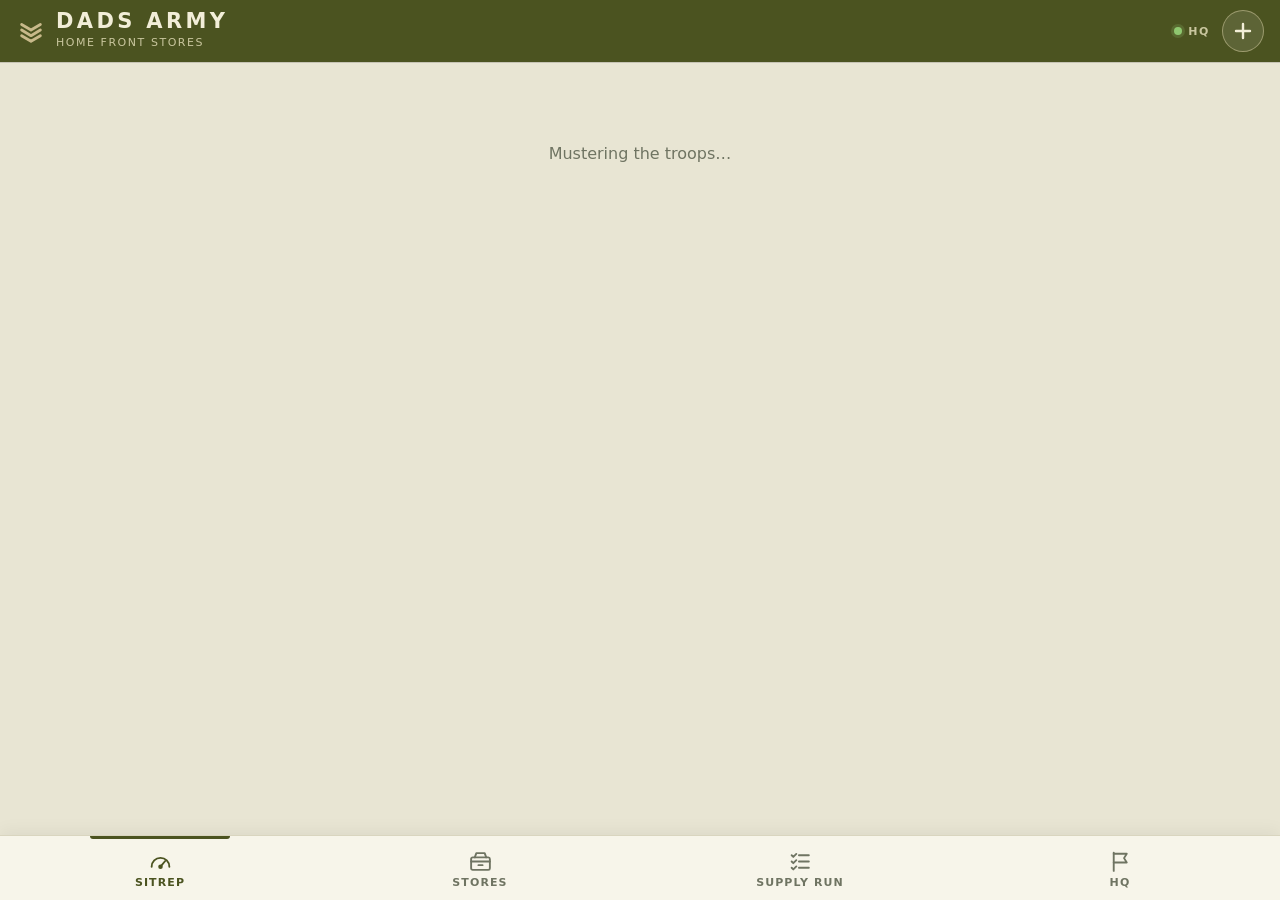
==== dadsarmy/static/index.html @ ad1b0f10 "Dads Army 1.1.0: home front stores tracker Stores tracker for food, water and emergency kit, built f" ====
<!doctype html>
<html lang="en-GB">
<head>
<meta charset="utf-8">
<meta name="viewport" content="width=device-width, initial-scale=1, viewport-fit=cover">
<title>Dads Army</title>
<meta name="description" content="Home front stores tracker">
<meta name="theme-color" content="#4b5320">
<meta name="mobile-web-app-capable" content="yes">
<meta name="apple-mobile-web-app-capable" content="yes">
<meta name="apple-mobile-web-app-status-bar-style" content="black-translucent">
<meta name="apple-mobile-web-app-title" content="Dads Army">
<link rel="manifest" href="manifest.webmanifest">
<link rel="icon" href="icon.svg" type="image/svg+xml">
<link rel="apple-touch-icon" href="apple-touch-icon.png">
<link rel="stylesheet" href="app.css">
<script src="theme.js"></script>
</head>
<body data-view="sitrep">

<header class="topbar">
  <div class="brand">
    <svg class="logo" viewBox="0 0 32 32" aria-hidden="true"><path d="M6 9l10 6 10-6M6 15l10 6 10-6M6 21l10 6 10-6"/></svg>
    <div>
      <div class="brand-name">Dads Army</div>
      <div class="brand-sub">Home front stores</div>
    </div>
  </div>
  <div class="top-actions">
    <div class="conn" id="conn" role="status"><span class="dot"></span><span class="conn-label">HQ</span></div>
    <button class="hdr-add" data-act="new" aria-label="Add an item">
      <svg viewBox="0 0 24 24" aria-hidden="true"><path d="M12 5v14M5 12h14"/></svg>
    </button>
  </div>
</header>

<div class="offline" id="offline" hidden>
  Can't reach HQ. Is the Pi switched on, and is this phone on the home Wi-Fi?
  <button class="link" data-act="retry">Try again</button>
</div>

<main id="view" aria-live="polite"><div class="loading">Mustering the troops…</div></main>

<nav class="tabs" aria-label="Sections">
  <button class="tab" data-tab="sitrep">
    <svg viewBox="0 0 24 24"><path d="M3.5 17a8.5 8.5 0 1 1 17 0"/><path d="M12 17l4.5-5.5"/><circle cx="12" cy="17" r="1.3"/></svg>
    <span>Sitrep</span>
  </button>
  <button class="tab" data-tab="stores">
    <svg viewBox="0 0 24 24"><rect x="3" y="8" width="18" height="12" rx="1.5"/><path d="M3 12h18M10 15.5h4M6.5 8L8 4h8l1.5 4"/></svg>
    <span>Stores</span>
  </button>
  <button class="tab" data-tab="supply">
    <svg viewBox="0 0 24 24"><path d="M10.5 6H20M10.5 12H20M10.5 18H20"/><path d="M3.5 6l1.6 1.6L8 4.7M3.5 12l1.6 1.6L8 10.7M3.5 18l1.6 1.6L8 16.7"/></svg>
    <span>Supply run</span><b class="tab-badge" id="supplyBadge" hidden></b>
  </button>
  <button class="tab" data-tab="hq">
    <svg viewBox="0 0 24 24"><path d="M5.5 21V3.5"/><path d="M5.5 4.5h12.5l-2.6 4.25L18 13H5.5"/></svg>
    <span>HQ</span>
  </button>
</nav>

<div id="sheet-root" hidden>
  <div class="backdrop" data-act="close-sheet"></div>
  <div class="sheet" role="dialog" aria-modal="true" aria-labelledby="sheet-title">
    <div class="grip" aria-hidden="true"></div>
    <div class="sheet-body" id="sheet-body"></div>
  </div>
</div>

<div class="toast" id="toast" role="status" aria-live="polite" hidden></div>
<div id="print-root" aria-hidden="true"></div>

<datalist id="dl-units"></datalist>
<datalist id="dl-locations"></datalist>
<input type="file" id="restoreFile" accept=".json,application/json" hidden>

<script src="app.js"></script>
</body>
</html>
---- dadsarmy/static/app.css ----
/* Dads Army - home front stores. Mobile first. */

:root {
  --bg: #e8e5d3;
  --surface: #f7f5ea;
  --surface-2: #eeebdb;
  --field: #fffef8;
  --ink: #1f2318;
  --ink-2: #4a5040;
  --muted: #6f7462;
  --line: #d9d5bf;
  --line-strong: #c3bea2;

  --olive: #4b5320;
  --olive-strong: #3b4218;
  --olive-tint: #dde1c4;
  --on-olive: #f6f3e2;
  --bar: #4b5320;
  --on-bar: #f2eed8;
  --bar-sub: #c9c69e;
  --khaki: #c8b98a;

  --good: #3f7a3a;   --good-bg: #dcebd5;
  --warn: #b77600;   --warn-bg: #f5e3bd;  --warn-ink: #7f5200;
  --bad:  #b0342c;   --bad-bg:  #f6d8d3;  --bad-ink:  #8f2822;

  --radius: 16px;
  --nav-h: 64px;
  --shadow: 0 1px 2px rgba(40, 40, 20, .06), 0 8px 24px rgba(40, 40, 20, .08);
  --font: system-ui, -apple-system, "Segoe UI", Roboto, "Helvetica Neue", Arial, sans-serif;
  --font-cond: "Avenir Next Condensed", "AvenirNextCondensed-DemiBold", "Roboto Condensed", "sans-serif-condensed",
               "Arial Narrow", system-ui, sans-serif;
  color-scheme: light;
}

@media (prefers-color-scheme: dark) {
  :root:not([data-theme="light"]) {
    --bg: #11130d;
    --surface: #1b1e15;
    --surface-2: #23271b;
    --field: #15180f;
    --ink: #ebe8d5;
    --ink-2: #c3c3ac;
    --muted: #93967f;
    --line: #2d3224;
    --line-strong: #3e4532;
    --olive: #a3b061;
    --olive-strong: #bccb75;
    --olive-tint: #2f3620;
    --on-olive: #12150c;
    --bar: #2a3013;
    --on-bar: #ebe7cf;
    --bar-sub: #a8a685;
    --good: #84c472;   --good-bg: #1d2e18;
    --warn: #e6a93c;   --warn-bg: #362a10;  --warn-ink: #f0c066;
    --bad:  #f07b6e;   --bad-bg:  #3a1a16;  --bad-ink:  #f6a197;
    --shadow: 0 1px 2px rgba(0, 0, 0, .4), 0 8px 24px rgba(0, 0, 0, .35);
    color-scheme: dark;
  }
}
:root[data-theme="dark"] {
  --bg: #11130d;
  --surface: #1b1e15;
  --surface-2: #23271b;
  --field: #15180f;
  --ink: #ebe8d5;
  --ink-2: #c3c3ac;
  --muted: #93967f;
  --line: #2d3224;
  --line-strong: #3e4532;
  --olive: #a3b061;
  --olive-strong: #bccb75;
  --olive-tint: #2f3620;
  --on-olive: #12150c;
  --bar: #2a3013;
  --on-bar: #ebe7cf;
  --bar-sub: #a8a685;
  --good: #84c472;   --good-bg: #1d2e18;
  --warn: #e6a93c;   --warn-bg: #362a10;  --warn-ink: #f0c066;
  --bad:  #f07b6e;   --bad-bg:  #3a1a16;  --bad-ink:  #f6a197;
  --shadow: 0 1px 2px rgba(0, 0, 0, .4), 0 8px 24px rgba(0, 0, 0, .35);
  color-scheme: dark;
}

* { box-sizing: border-box; }
html { -webkit-text-size-adjust: 100%; text-size-adjust: 100%; background: var(--bg); }
body {
  margin: 0;
  min-height: 100vh;
  background: var(--bg);
  color: var(--ink);
  font: 16px/1.45 var(--font);
  padding-bottom: calc(var(--nav-h) + env(safe-area-inset-bottom) + 24px);
  -webkit-tap-highlight-color: transparent;
  overflow-x: hidden;
}
body.sheet-open { overflow: hidden; }
button, input, select, textarea { font: inherit; color: inherit; }
button { cursor: pointer; }
[hidden] { display: none !important; }
svg { fill: none; stroke: currentColor; stroke-width: 1.8; stroke-linecap: round; stroke-linejoin: round; }
:focus-visible { outline: 2px solid var(--olive); outline-offset: 2px; }

/* ---------- Header ---------- */
.topbar {
  position: sticky; top: 0; z-index: 20;
  display: flex; align-items: center; justify-content: space-between; gap: 12px;
  padding: calc(env(safe-area-inset-top) + 10px) 16px 10px;
  background: var(--bar); color: var(--on-bar);
  box-shadow: 0 1px 0 rgba(0, 0, 0, .15);
}
.brand { display: flex; align-items: center; gap: 10px; min-width: 0; }
.logo { width: 30px; height: 30px; stroke: var(--khaki); stroke-width: 3; flex: none; }
.brand-name {
  font: 800 21px/1 var(--font-cond);
  letter-spacing: .16em; text-transform: uppercase;
}
.brand-sub { font-size: 11px; letter-spacing: .14em; text-transform: uppercase; color: var(--bar-sub); margin-top: 3px; }
.conn {
  display: flex; align-items: center; gap: 6px; flex: none;
  font: 700 11px/1 var(--font-cond); letter-spacing: .14em; text-transform: uppercase; color: var(--bar-sub);
}
.conn .dot { width: 8px; height: 8px; border-radius: 50%; background: #8fc76f; box-shadow: 0 0 0 3px rgba(143, 199, 111, .2); }
.conn.down .dot { background: #f07b6e; box-shadow: 0 0 0 3px rgba(240, 123, 110, .25); }

.offline {
  background: var(--bad-bg); color: var(--bad-ink);
  padding: 10px 16px; font-size: 14px; font-weight: 600; text-align: center;
}
.link { background: none; border: 0; padding: 0; color: inherit; text-decoration: underline; font-weight: 700; }

/* ---------- Layout ---------- */
main { max-width: 720px; margin: 0 auto; padding: 16px; }
.loading { padding: 64px 0; text-align: center; color: var(--muted); }

.card {
  background: var(--surface);
  border: 1px solid var(--line);
  border-radius: var(--radius);
  padding: 16px;
  margin-bottom: 14px;
}
.card.flush { padding: 0; overflow: hidden; }
.card-head {
  display: flex; align-items: baseline; justify-content: space-between; gap: 12px;
  margin-bottom: 10px;
}
.card.flush .card-head { padding: 14px 16px 0; }
.eyebrow, .card-head h2, .group-head, .field > span, .field > legend, .sheet h3 {
  font: 700 12.5px/1.2 var(--font-cond);
  letter-spacing: .14em; text-transform: uppercase; color: var(--ink-2);
  margin: 0;
}
.card-head a, .card-head .link { font-size: 14px; color: var(--olive); font-weight: 600; text-decoration: none; }
.muted { color: var(--muted); }
.small { font-size: 13px; }
p { margin: 0 0 10px; }

/* ---------- Sitrep ---------- */
.hero { padding: 18px 16px 16px; }
.hero-num {
  font-size: 64px; line-height: 1; font-weight: 700; letter-spacing: -.02em;
  margin: 8px 0 6px;
}
.hero-num small { font-size: 22px; font-weight: 600; color: var(--muted); letter-spacing: 0; margin-left: 4px; }
.hero-sub { display: flex; align-items: center; gap: 6px; font-size: 14px; color: var(--ink-2); margin-bottom: 16px; flex-wrap: wrap; }
.meters { display: grid; gap: 14px; }

.meter-head { display: flex; justify-content: space-between; align-items: baseline; gap: 8px; margin-bottom: 6px; }
.meter-label { font-weight: 600; font-size: 15px; display: flex; align-items: center; gap: 6px; }
.meter-val { font-size: 14px; color: var(--ink-2); font-variant-numeric: tabular-nums; white-space: nowrap; }
.meter-track { height: 10px; border-radius: 5px; background: var(--olive-tint); overflow: hidden; }
.meter-fill { height: 100%; border-radius: 5px; background: var(--olive); min-width: 0; transition: width .4s ease; }
.meter[data-state="warn"] .meter-track { background: var(--warn-bg); }
.meter[data-state="warn"] .meter-fill { background: var(--warn); }
.meter[data-state="bad"] .meter-track { background: var(--bad-bg); }
.meter[data-state="bad"] .meter-fill { background: var(--bad); }
.meter-note { font-size: 12.5px; color: var(--muted); margin-top: 4px; }

.pill {
  display: inline-flex; align-items: center; gap: 4px;
  font-size: 12px; font-weight: 700; line-height: 1;
  padding: 4px 8px 4px 6px; border-radius: 999px;
  background: var(--good-bg); color: var(--good);
}
.pill svg { width: 13px; height: 13px; stroke-width: 2.6; }
.pill.warn { background: var(--warn-bg); color: var(--warn-ink); }
.pill.bad { background: var(--bad-bg); color: var(--bad-ink); }
.pill.plain { background: var(--surface-2); color: var(--ink-2); }

.tiles { display: grid; grid-template-columns: repeat(3, 1fr); gap: 10px; margin-bottom: 14px; }
.tile {
  display: flex; flex-direction: column; align-items: flex-start; gap: 2px;
  text-align: left; padding: 12px; min-height: 92px;
  background: var(--surface); border: 1px solid var(--line); border-radius: 14px;
}
.tile-top { display: flex; align-items: center; justify-content: space-between; width: 100%; }
.tile-num { font-size: 30px; font-weight: 700; line-height: 1.05; }
.tile-ico { width: 22px; height: 22px; border-radius: 50%; display: grid; place-items: center; background: var(--good-bg); color: var(--good); }
.tile-ico svg { width: 14px; height: 14px; stroke-width: 2.6; }
.tile[data-state="warn"] .tile-ico { background: var(--warn-bg); color: var(--warn-ink); }
.tile[data-state="bad"] .tile-ico { background: var(--bad-bg); color: var(--bad-ink); }
.tile-label { font-size: 13px; color: var(--ink-2); line-height: 1.25; }
.tile:active { transform: scale(.98); }

.list { list-style: none; margin: 0; padding: 0; }
.li {
  display: flex; align-items: center; gap: 12px;
  padding: 11px 16px; border-top: 1px solid var(--line);
  min-height: 56px;
}
.card:not(.flush) .li { padding-left: 0; padding-right: 0; }
.li-main { flex: 1; min-width: 0; display: block; }
button.li-main { background: none; border: 0; padding: 2px 0; margin: 0; text-align: left; color: inherit; font: inherit; }
.li-title { display: block; font-weight: 600; white-space: nowrap; overflow: hidden; text-overflow: ellipsis; }
.check .li-title { white-space: normal; }
.li-sub { font-size: 13px; color: var(--muted); display: flex; gap: 6px; align-items: center; flex-wrap: wrap; }
button.li { width: 100%; background: none; border-left: 0; border-right: 0; border-bottom: 0; text-align: left; color: inherit; }
.li-ico { font-size: 22px; width: 30px; text-align: center; flex: none; }
.chev { width: 18px; height: 18px; color: var(--muted); flex: none; }

.catbar { display: block; height: 6px; border-radius: 3px; background: var(--olive-tint); overflow: hidden; margin-top: 6px; }
.catbar > i { display: block; height: 100%; background: var(--olive); border-radius: 3px; }
.cat-pct { font-size: 13px; color: var(--ink-2); font-variant-numeric: tabular-nums; flex: none; min-width: 3.2em; text-align: right; }

.empty { text-align: center; padding: 28px 12px; }
.empty h2 { font: 800 20px/1.2 var(--font-cond); letter-spacing: .1em; text-transform: uppercase; margin: 8px 0; }
.empty p { color: var(--ink-2); max-width: 34ch; margin: 0 auto 16px; }
.empty .btn + .btn { margin-top: 10px; }
.crate { font-size: 48px; }

.tagline { text-align: center; font: 700 12px var(--font-cond); letter-spacing: .2em; text-transform: uppercase; color: var(--muted); margin: 20px 0 4px; }

/* ---------- Stores ---------- */
.search {
  position: relative; margin-bottom: 10px;
}
.search svg { position: absolute; left: 12px; top: 50%; width: 20px; height: 20px; transform: translateY(-50%); color: var(--muted); }
.search input[type="search"] { padding-left: 42px; }
.chips { display: flex; gap: 8px; flex-wrap: wrap; }
.scroll-x {
  flex-wrap: nowrap; overflow-x: auto; scrollbar-width: none;
  margin: 0 -16px 10px; padding: 0 16px 2px;
  -webkit-overflow-scrolling: touch;
}
.scroll-x::-webkit-scrollbar { display: none; }
.chip {
  flex: none; display: inline-flex; align-items: center; gap: 6px;
  min-height: 38px; padding: 0 14px; border-radius: 999px;
  border: 1px solid var(--line-strong); background: var(--surface); color: var(--ink);
  font-size: 14px; font-weight: 600; white-space: nowrap;
}
.chip[aria-pressed="true"] { background: var(--olive); border-color: var(--olive); color: var(--on-olive); }
.chip .n { font-weight: 500; opacity: .75; font-variant-numeric: tabular-nums; }
.filters { display: grid; grid-template-columns: 1fr 1fr; gap: 8px; margin-bottom: 12px; }
.filters select { min-height: 42px; padding: 8px 10px; font-size: 15px; }
.result-count { font-size: 13px; color: var(--muted); margin: 0 2px 8px; }

.group-head { display: flex; align-items: center; gap: 8px; padding: 14px 16px 6px; }
.group-head .n { color: var(--muted); font-weight: 600; }

.row { display: flex; align-items: center; gap: 6px; padding: 8px 10px 8px 14px; border-top: 1px solid var(--line); }
.group-head + .row { border-top: 0; }
.row-main {
  flex: 1; min-width: 0; display: flex; align-items: center; gap: 10px;
  background: none; border: 0; padding: 4px 0; text-align: left; color: inherit;
}
.row-ico { font-size: 22px; width: 28px; text-align: center; flex: none; }
.row-text { min-width: 0; flex: 1; }
.row-name { display: block; font-weight: 600; white-space: nowrap; overflow: hidden; text-overflow: ellipsis; }
.row-sub { display: flex; align-items: center; gap: 6px; flex-wrap: wrap; font-size: 13px; color: var(--muted); margin-top: 1px; }
.row-sub b { color: var(--ink); font-weight: 700; font-size: 14px; }
.row.is-out .row-name { color: var(--ink-2); }
.row-ctl { display: flex; gap: 6px; flex: none; }
.qbtn {
  width: 44px; height: 44px; border-radius: 50%;
  display: grid; place-items: center;
  border: 1px solid var(--line-strong); background: var(--surface-2); color: var(--ink);
}
.qbtn svg { width: 20px; height: 20px; stroke-width: 2.2; }
.qbtn:active { background: var(--olive-tint); }
.qbtn:disabled { opacity: .35; }
.qbtn.add { background: var(--olive); border-color: var(--olive); color: var(--on-olive); }

.badge {
  display: inline-flex; align-items: center; gap: 3px;
  font-size: 11.5px; font-weight: 700; line-height: 1;
  padding: 3px 7px; border-radius: 999px; white-space: nowrap;
}
.badge.bad { background: var(--bad-bg); color: var(--bad-ink); }
.badge.warn { background: var(--warn-bg); color: var(--warn-ink); }
.badge.ok { background: var(--good-bg); color: var(--good); }
.badge.plain { background: var(--surface-2); color: var(--ink-2); }

/* ---------- Buttons & forms ---------- */
.btn {
  display: inline-flex; align-items: center; justify-content: center; gap: 8px;
  min-height: 46px; padding: 0 18px; border-radius: 12px;
  border: 1px solid var(--line-strong); background: var(--surface-2); color: var(--ink);
  font-weight: 650; font-size: 15px; text-decoration: none; text-align: center;
}
.btn svg { width: 19px; height: 19px; }
.btn.primary { background: var(--olive); color: var(--on-olive); border-color: var(--olive); }
.btn.primary:active { background: var(--olive-strong); }
.btn.danger { color: var(--bad); border-color: transparent; background: transparent; }
.btn.block { width: 100%; }
.btn.small { min-height: 38px; padding: 0 12px; font-size: 14px; border-radius: 10px; }
.btn:disabled { opacity: .5; }
.btn-row { display: grid; grid-auto-flow: column; grid-auto-columns: 1fr; gap: 8px; }
.btn-stack { display: grid; gap: 10px; }

.field { display: block; margin: 0 0 14px; border: 0; padding: 0; min-width: 0; }
.field > span, .field > legend { display: block; margin-bottom: 6px; padding: 0; }
.field .hint { font-size: 12.5px; color: var(--muted); margin-top: 5px; }
input[type="text"], input[type="search"], input[type="number"], input[type="date"], select, textarea {
  display: block; width: 100%;
  min-height: 46px; padding: 10px 12px;
  border: 1px solid var(--line-strong); border-radius: 12px;
  background: var(--field); color: var(--ink);
  font-size: 16px; /* stops iOS zooming in */
  -webkit-appearance: none; appearance: none;
}
select {
  background-image: url("data:image/svg+xml,%3Csvg xmlns='http://www.w3.org/2000/svg' viewBox='0 0 24 24' fill='none' stroke='%23888' stroke-width='2' stroke-linecap='round'%3E%3Cpath d='M6 9l6 6 6-6'/%3E%3C/svg%3E");
  background-repeat: no-repeat; background-position: right 10px center; background-size: 18px;
  padding-right: 34px;
}
input[type="date"] { min-width: 0; }
input[type="date"]::-webkit-date-and-time-value { text-align: left; }
textarea { resize: vertical; min-height: 70px; }
input:focus, select:focus, textarea:focus { outline: 2px solid var(--olive); outline-offset: 0; border-color: var(--olive); }
.grid2 { display: grid; grid-template-columns: 1fr 1fr; gap: 10px; }

.stepper { display: flex; align-items: stretch; gap: 0; }
.stepper input { text-align: center; border-radius: 0; border-left: 0; border-right: 0; font-weight: 700; font-size: 18px; min-width: 0; }
.stepper button {
  flex: none; width: 52px; display: grid; place-items: center;
  border: 1px solid var(--line-strong); background: var(--surface-2); color: var(--ink);
}
.stepper button:first-child { border-radius: 12px 0 0 12px; }
.stepper button:last-child { border-radius: 0 12px 12px 0; }
.stepper svg { width: 20px; height: 20px; stroke-width: 2.4; }

.cat-grid { display: grid; grid-template-columns: repeat(3, 1fr); gap: 6px; }
.cat-opt { position: relative; }
.cat-opt input { position: absolute; opacity: 0; inset: 0; margin: 0; }
.cat-opt span {
  display: flex; flex-direction: column; align-items: center; justify-content: center; gap: 2px;
  min-height: 58px; padding: 6px 4px; border-radius: 12px; text-align: center;
  border: 1px solid var(--line-strong); background: var(--field);
  font-size: 12px; font-weight: 600; line-height: 1.15; color: var(--ink-2);
}
.cat-opt span i { font-style: normal; font-size: 20px; }
.cat-opt input:checked + span { border-color: var(--olive); background: var(--olive-tint); color: var(--ink); box-shadow: inset 0 0 0 1px var(--olive); }
.cat-opt input:focus-visible + span { outline: 2px solid var(--olive); outline-offset: 2px; }

.only-food, .only-water { display: none; }
form[data-cat="food"] .only-food, form[data-cat="water"] .only-water { display: block; }

details.calc { margin-top: 6px; }
details.calc summary { font-size: 13px; color: var(--olive); font-weight: 600; cursor: pointer; }
details.calc .grid2 { margin-top: 8px; }

.quick { display: flex; gap: 6px; flex-wrap: wrap; margin-top: 8px; }
.quick .chip { min-height: 34px; padding: 0 11px; font-size: 13px; }

/* ---------- Bottom tabs ---------- */
.tabs {
  position: fixed; left: 0; right: 0; bottom: 0; z-index: 30;
  display: grid; grid-template-columns: repeat(4, 1fr);
  padding-bottom: env(safe-area-inset-bottom);
  background: var(--surface); border-top: 1px solid var(--line);
  box-shadow: 0 -4px 16px rgba(0, 0, 0, .05);
}
.tab {
  position: relative;
  display: flex; flex-direction: column; align-items: center; justify-content: center; gap: 3px;
  height: var(--nav-h); border: 0; background: none; color: var(--muted);
  font: 700 11px/1 var(--font-cond); letter-spacing: .1em; text-transform: uppercase;
}
.tab svg { width: 25px; height: 25px; }
.tab[aria-current="page"] { color: var(--olive); }
.tab[aria-current="page"]::before {
  content: ""; position: absolute; top: 0; left: 28%; right: 28%; height: 3px; border-radius: 0 0 3px 3px; background: var(--olive);
}
.tab-badge {
  position: absolute; top: 7px; left: calc(50% + 7px);
  min-width: 18px; height: 18px; padding: 0 5px; border-radius: 9px;
  background: var(--bad); color: #fff; font: 700 11px/18px var(--font); letter-spacing: 0; text-align: center;
}

.top-actions { display: flex; align-items: center; gap: 12px; flex: none; }
.hdr-add {
  width: 42px; height: 42px; border-radius: 50%;
  display: grid; place-items: center;
  border: 1.5px solid rgba(232, 222, 180, .45); background: rgba(255, 255, 255, .1); color: var(--on-bar);
}
.hdr-add svg { width: 24px; height: 24px; stroke-width: 2.4; }
.hdr-add:active { background: rgba(255, 255, 255, .22); }

/* ---------- Sheets ---------- */
#sheet-root { position: fixed; inset: 0; z-index: 50; }
.backdrop { position: absolute; inset: 0; background: rgba(10, 12, 5, .5); animation: fade .2s ease; }
.sheet {
  position: absolute; left: 0; right: 0; bottom: 0;
  max-width: 640px; margin: 0 auto;
  max-height: 92vh; max-height: 92dvh;
  overflow-y: auto; overscroll-behavior: contain;
  background: var(--surface); border-radius: 22px 22px 0 0;
  padding: 0 16px calc(env(safe-area-inset-bottom) + 18px);
  box-shadow: var(--shadow);
}
#sheet-root.anim .sheet { animation: rise .26s cubic-bezier(.2, .8, .2, 1); }
.grip { position: sticky; top: 0; height: 22px; margin: 0 -16px; background: var(--surface); z-index: 2; }
.grip::after { content: ""; position: absolute; left: 50%; top: 8px; width: 40px; height: 5px; margin-left: -20px; border-radius: 3px; background: var(--line-strong); }
@keyframes rise { from { transform: translateY(100%); } to { transform: none; } }
@keyframes fade { from { opacity: 0; } to { opacity: 1; } }

.sheet-head { display: flex; align-items: flex-start; gap: 12px; margin-bottom: 14px; }
.sheet-head .li-ico { font-size: 32px; width: 40px; }
.sheet-head h2 { margin: 0; font-size: 21px; line-height: 1.2; overflow-wrap: anywhere; }
.sheet-head p { margin: 2px 0 0; font-size: 14px; color: var(--muted); }
.sheet-head > div { flex: 1; min-width: 0; }
.icon-btn {
  flex: none; width: 40px; height: 40px; border-radius: 50%;
  display: grid; place-items: center;
  border: 0; background: var(--surface-2); color: var(--ink-2);
}
.icon-btn svg { width: 20px; height: 20px; }
.sheet h3 { margin: 18px 0 8px; display: flex; justify-content: space-between; align-items: baseline; }
.sheet h3 small { font: 500 12px var(--font); letter-spacing: 0; text-transform: none; color: var(--muted); }
.sheet-actions {
  position: sticky; bottom: calc(-18px - env(safe-area-inset-bottom));
  margin: 16px -16px calc(-18px - env(safe-area-inset-bottom));
  padding: 12px 16px calc(env(safe-area-inset-bottom) + 14px);
  background: linear-gradient(to bottom, transparent, var(--surface) 14px);
  display: grid; gap: 8px;
}

.stats { display: grid; grid-template-columns: repeat(auto-fit, minmax(90px, 1fr)); gap: 8px; margin-bottom: 14px; }
.stat { background: var(--surface-2); border-radius: 12px; padding: 10px 12px; }
.stat-val { display: block; font-size: 22px; font-weight: 700; line-height: 1.1; }
.stat-lbl { display: block; font-size: 12.5px; color: var(--muted); margin-top: 2px; }

.batch {
  display: flex; align-items: center; gap: 10px;
  padding: 10px 0; border-top: 1px solid var(--line);
}
.batch-main { flex: 1; min-width: 0; background: none; border: 0; padding: 4px 0; text-align: left; color: inherit; }
.batch-exp { display: flex; align-items: center; gap: 6px; flex-wrap: wrap; font-weight: 600; }
.batch-meta { display: block; font-size: 13px; color: var(--muted); margin-top: 2px; }
.mini-step { display: flex; align-items: center; gap: 4px; flex: none; }
.mini-step .qbtn { width: 40px; height: 40px; }
.mini-step output { min-width: 2.6em; text-align: center; font-weight: 700; font-size: 17px; font-variant-numeric: tabular-nums; }
.notes { white-space: pre-wrap; background: var(--surface-2); border-radius: 12px; padding: 12px; font-size: 15px; }

/* ---------- Supply run ---------- */
.need { font-size: 13px; color: var(--muted); }
.need b { color: var(--ink); }
.add-row { display: flex; gap: 8px; margin-bottom: 4px; }
.add-row input { flex: 1; min-width: 0; }
.check {
  display: flex; align-items: center; gap: 12px; flex: 1; min-width: 0;
  background: none; border: 0; padding: 4px 0; text-align: left; color: inherit;
}
.box {
  flex: none; width: 26px; height: 26px; border-radius: 8px;
  border: 2px solid var(--line-strong); display: grid; place-items: center; background: var(--field);
}
.box svg { width: 16px; height: 16px; stroke-width: 3; opacity: 0; }
.check[aria-checked="true"] .box { background: var(--olive); border-color: var(--olive); color: var(--on-olive); }
.check[aria-checked="true"] .box svg { opacity: 1; }
.check[aria-checked="true"] .li-title { text-decoration: line-through; color: var(--muted); }

/* ---------- HQ ---------- */
.set-row { display: flex; align-items: center; justify-content: space-between; gap: 12px; padding: 10px 0; border-top: 1px solid var(--line); }
.set-row:first-of-type { border-top: 0; }
.set-row label { font-weight: 600; }
.set-row .hint { display: block; font-size: 12.5px; color: var(--muted); font-weight: 400; }
.set-row .stepper { width: 168px; flex: none; }
.set-row .stepper input { min-height: 42px; padding: 6px 2px; font-size: 17px; }
.set-row .stepper button { width: 44px; }
.needs { background: var(--surface-2); border-radius: 12px; padding: 12px; font-size: 14px; color: var(--ink-2); margin-top: 6px; }
.needs b { color: var(--ink); }
.seg { display: grid; grid-auto-flow: column; grid-auto-columns: 1fr; background: var(--surface-2); border-radius: 12px; padding: 4px; gap: 4px; }
.seg button { min-height: 38px; border: 0; border-radius: 9px; background: none; font-weight: 600; font-size: 14px; color: var(--ink-2); }
.seg button[aria-pressed="true"] { background: var(--surface); color: var(--ink); box-shadow: 0 1px 3px rgba(0, 0, 0, .12); }
.log-item { display: flex; gap: 10px; padding: 9px 0; border-top: 1px solid var(--line); font-size: 14px; }
.log-item:first-child { border-top: 0; }
.log-dot { flex: none; width: 8px; height: 8px; border-radius: 50%; background: var(--olive); margin-top: 7px; }
.log-dot.used, .log-dot.removed { background: var(--warn); }
.log-text { flex: 1; min-width: 0; }
.log-when { color: var(--muted); font-size: 12.5px; white-space: nowrap; }

/* ---------- Toast ---------- */
.toast {
  position: fixed; z-index: 60; left: 12px; right: 12px;
  bottom: calc(var(--nav-h) + env(safe-area-inset-bottom) + 12px);
  max-width: 520px; margin: 0 auto;
  display: flex; align-items: center; gap: 12px;
  padding: 12px 14px 12px 16px; border-radius: 14px;
  background: var(--ink); color: var(--bg);
  box-shadow: 0 8px 28px rgba(0, 0, 0, .3);
  font-size: 15px; font-weight: 500;
  animation: rise-sm .2s ease;
}
.toast span { flex: 1; }
.toast.error { background: var(--bad); color: #fff; }
.toast button {
  flex: none; border: 0; background: none; padding: 6px 8px; margin: -6px -4px -6px 0;
  color: var(--khaki); font-weight: 800; letter-spacing: .06em; text-transform: uppercase; font-size: 14px;
}
body.sheet-open .toast { bottom: calc(env(safe-area-inset-bottom) + 12px); }
@keyframes rise-sm { from { transform: translateY(12px); opacity: 0; } to { transform: none; opacity: 1; } }

#print-root { display: none; }

@media (min-width: 560px) {
  .tiles { gap: 12px; }
  .hero-num { font-size: 72px; }
  .sheet { bottom: 24px; border-radius: 22px; max-height: calc(100vh - 48px); }
  .sheet-actions { position: static; margin: 16px 0 0; padding: 0; background: none; }
}

@media (max-width: 360px) {
  .brand-sub { display: none; }
  .tile { padding: 10px; }
  .tile-num { font-size: 26px; }
  .hero-num { font-size: 56px; }
}

@media (prefers-reduced-motion: reduce) {
  *, *::before, *::after { animation: none !important; transition: none !important; }
}

/* ---------- Printed hard copy ---------- */
@media print {
  @page { margin: 12mm; }
  html, body { background: #fff !important; color: #000 !important; padding: 0 !important; }
  body > *:not(#print-root) { display: none !important; }
  #print-root { display: block !important; font: 10.5pt/1.35 var(--font); color: #000; }
  #print-root h1 { font: 800 18pt var(--font-cond); letter-spacing: .12em; text-transform: uppercase; margin: 0 0 2mm; }
  #print-root .p-meta { margin: 0 0 5mm; color: #333; }
  #print-root h2 { font: 700 12pt var(--font-cond); letter-spacing: .1em; text-transform: uppercase; margin: 6mm 0 2mm; border-bottom: 1.5pt solid #000; padding-bottom: 1mm; }
  #print-root table { width: 100%; border-collapse: collapse; page-break-inside: auto; }
  #print-root tr { page-break-inside: avoid; }
  #print-root th { text-align: left; font-size: 8.5pt; text-transform: uppercase; letter-spacing: .06em; color: #333; border-bottom: .75pt solid #000; padding: 1.2mm 2mm 1.2mm 0; }
  #print-root td { border-bottom: .5pt solid #bbb; padding: 1.4mm 2mm 1.4mm 0; vertical-align: top; }
  #print-root td.num, #print-root th.num { text-align: right; white-space: nowrap; }
  #print-root td.tick { width: 14mm; }
  #print-root .p-exp { font-weight: 700; }
}
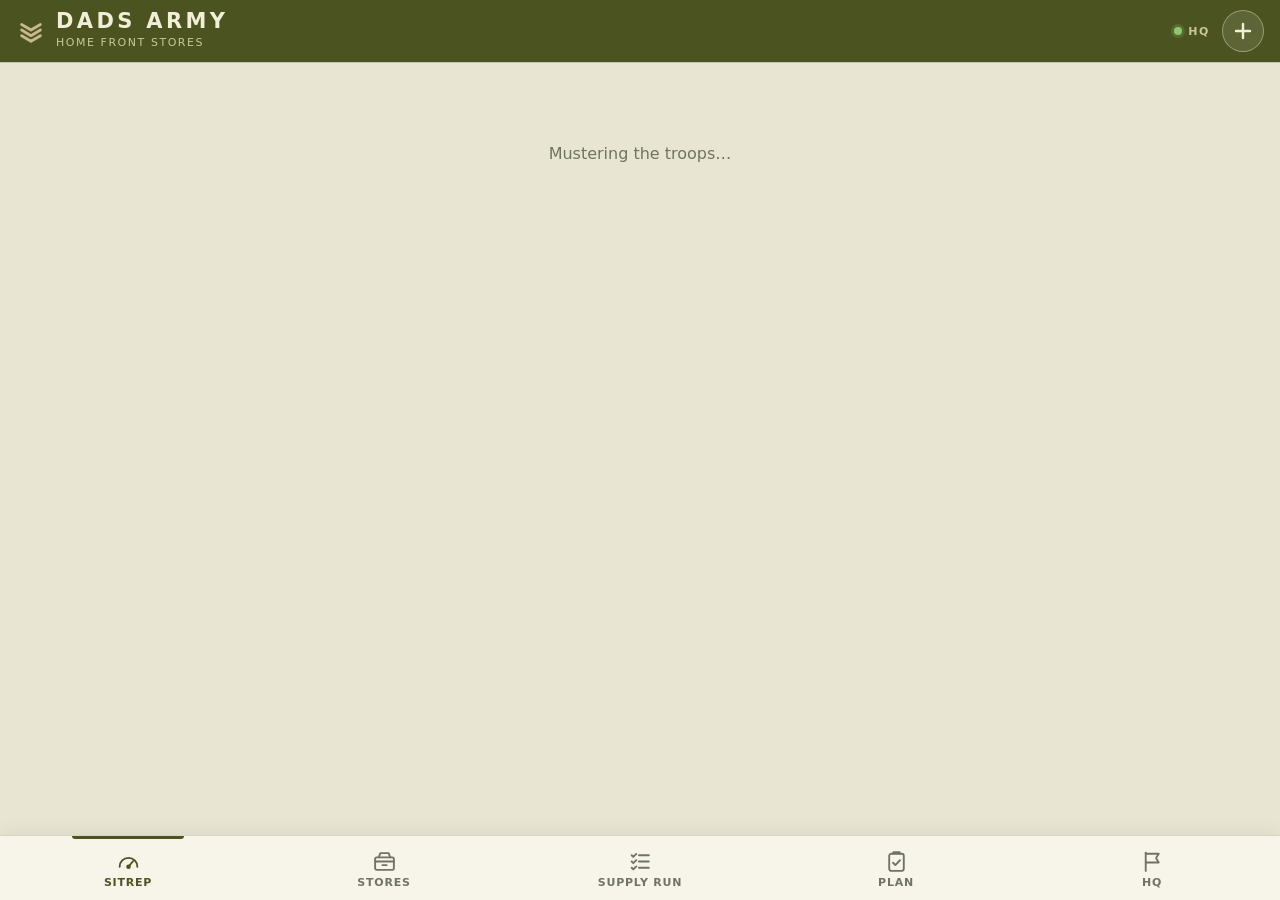
==== commit f38483b6: "Add routine checks, an emergency plan, daily use and prices (v1.5.0) Ideas taken from other prepared" ====
--- a/dadsarmy/static/index.html
+++ b/dadsarmy/static/index.html
@@ -54,6 +54,10 @@
     <svg viewBox="0 0 24 24"><path d="M10.5 6H20M10.5 12H20M10.5 18H20"/><path d="M3.5 6l1.6 1.6L8 4.7M3.5 12l1.6 1.6L8 10.7M3.5 18l1.6 1.6L8 16.7"/></svg>
     <span>Supply run</span><b class="tab-badge" id="supplyBadge" hidden></b>
   </button>
+  <button class="tab" data-tab="plan">
+    <svg viewBox="0 0 24 24"><rect x="5" y="4.5" width="14" height="16.5" rx="2"/><path d="M9 4.5V3h6v1.5"/><path d="M8.7 13.2l2.2 2.2 4.4-4.6"/></svg>
+    <span>Plan</span><b class="tab-badge" id="planBadge" hidden></b>
+  </button>
   <button class="tab" data-tab="hq">
     <svg viewBox="0 0 24 24"><path d="M5.5 21V3.5"/><path d="M5.5 4.5h12.5l-2.6 4.25L18 13H5.5"/></svg>
     <span>HQ</span>
--- a/dadsarmy/static/app.css
+++ b/dadsarmy/static/app.css
@@ -213,7 +213,10 @@
 .li-main { flex: 1; min-width: 0; display: block; }
 button.li-main { background: none; border: 0; padding: 2px 0; margin: 0; text-align: left; color: inherit; font: inherit; }
 .li-title { display: block; font-weight: 600; white-space: nowrap; overflow: hidden; text-overflow: ellipsis; }
-.check .li-title { white-space: normal; }
+.check .li-title, .li-title.wrap { white-space: normal; }
+.li > .btn { flex: none; }
+.li.more { justify-content: center; gap: 4px; min-height: 48px; color: var(--olive); font-size: 14px; font-weight: 650; }
+.li.more .chev { color: var(--olive); }
 .li-sub { font-size: 13px; color: var(--muted); display: flex; gap: 6px; align-items: center; flex-wrap: wrap; }
 button.li { width: 100%; background: none; border-left: 0; border-right: 0; border-bottom: 0; text-align: left; color: inherit; }
 .li-ico { font-size: 22px; width: 30px; text-align: center; flex: none; }
@@ -255,6 +258,13 @@
 .filters { display: grid; grid-template-columns: 1fr 1fr; gap: 8px; margin-bottom: 12px; }
 .filters select { min-height: 42px; padding: 8px 10px; font-size: 15px; }
 .result-count { font-size: 13px; color: var(--muted); margin: 0 2px 8px; }
+.list-bar { display: flex; align-items: center; justify-content: space-between; gap: 12px; margin: -4px 2px 4px; }
+.list-bar .result-count { margin: 0; }
+.list-bar .link {
+  display: inline-flex; align-items: center; gap: 5px; min-height: 40px; padding: 0 2px;
+  font-size: 14px; font-weight: 600; color: var(--olive); text-decoration: none;
+}
+.list-bar .link svg { width: 16px; height: 16px; stroke-width: 2.2; }
 
 .group-head { display: flex; align-items: center; gap: 8px; padding: 14px 16px 6px; }
 .group-head .n { color: var(--muted); font-weight: 600; }
@@ -282,6 +292,29 @@
 .qbtn:disabled { opacity: .35; }
 .qbtn.add { background: var(--olive); border-color: var(--olive); color: var(--on-olive); }
 
+/* Picking items to delete */
+.row-main[role="checkbox"] { min-height: 44px; gap: 12px; }
+.row-main[role="checkbox"] .row-ico { margin-left: -4px; }
+.row-main[aria-checked="true"] .box { background: var(--olive); border-color: var(--olive); color: var(--on-olive); }
+.row-main[aria-checked="true"] .box svg { opacity: 1; }
+.row.picked { background: var(--olive-tint); }
+.selbar {
+  position: fixed; z-index: 40; left: 12px; right: 12px;
+  bottom: calc(var(--nav-h) + env(safe-area-inset-bottom) + 10px);
+  max-width: 520px; margin: 0 auto;
+  display: flex; align-items: center; gap: 8px;
+  padding: 10px 10px 10px 16px; border-radius: 16px;
+  background: var(--surface); border: 1px solid var(--line-strong);
+  box-shadow: 0 8px 28px rgba(0, 0, 0, .22);
+  animation: rise-sm .2s ease;
+}
+.selbar-n { flex: 1; font-size: 15px; color: var(--ink-2); }
+.selbar-n b { color: var(--ink); font-size: 17px; }
+.btn.del { background: var(--bad); border-color: var(--bad); color: var(--surface); }
+.btn.del:disabled { opacity: .4; }
+body.selecting { padding-bottom: calc(var(--nav-h) + env(safe-area-inset-bottom) + 96px); }
+body.selecting .toast { bottom: calc(var(--nav-h) + env(safe-area-inset-bottom) + 84px); }
+
 .badge {
   display: inline-flex; align-items: center; gap: 3px;
   font-size: 11.5px; font-weight: 700; line-height: 1;
@@ -291,6 +324,37 @@
 .badge.warn { background: var(--warn-bg); color: var(--warn-ink); }
 .badge.ok { background: var(--good-bg); color: var(--good); }
 .badge.plain { background: var(--surface-2); color: var(--ink-2); }
+
+/* Plan: checks and the emergency plan */
+.card.flush > p.pad { padding: 0 16px; margin: 0 0 12px; }
+.card-foot { padding: 12px 16px 16px; border-top: 1px solid var(--line); }
+.plan-h {
+  font: 700 12.5px/1.2 var(--font-cond); letter-spacing: .14em; text-transform: uppercase; color: var(--ink-2);
+  margin: 18px 0 8px;
+}
+.card-head + .plan-h { margin-top: 4px; }
+.contacts .li { min-height: 52px; padding-top: 8px; padding-bottom: 8px; }
+.contacts .li:first-child { border-top: 0; }
+.contacts .li-sub { display: block; }
+.btn.call { gap: 6px; font-variant-numeric: tabular-nums; white-space: nowrap; }
+.btn.call svg { width: 16px; height: 16px; }
+.contact-row {
+  display: grid; grid-template-columns: 1fr 1fr 40px; gap: 6px; align-items: center;
+  padding: 10px 0; border-top: 1px solid var(--line);
+}
+.contact-row:first-child { border-top: 0; padding-top: 0; }
+.contact-row [data-c="role"] { grid-column: 1 / 3; min-height: 40px; font-size: 15px; }
+.sub-label {
+  display: block; margin-bottom: 6px;
+  font: 700 12.5px/1.2 var(--font-cond); letter-spacing: .14em; text-transform: uppercase; color: var(--ink-2);
+}
+
+/* Home Assistant link (HQ) */
+.ha-link { display: flex; align-items: center; gap: 12px; margin-bottom: 10px; }
+.ha-link .small { display: block; overflow: hidden; text-overflow: ellipsis; white-space: nowrap; }
+.ha-error { color: var(--bad-ink); background: var(--bad-bg); border-radius: 10px; padding: 8px 10px; }
+.badge.ha-tick { margin-top: 5px; }
+.badge svg { width: 12px; height: 12px; stroke-width: 2.8; }
 
 /* ---------- Buttons & forms ---------- */
 .btn {
@@ -312,7 +376,7 @@
 .field { display: block; margin: 0 0 14px; border: 0; padding: 0; min-width: 0; }
 .field > span, .field > legend { display: block; margin-bottom: 6px; padding: 0; }
 .field .hint { font-size: 12.5px; color: var(--muted); margin-top: 5px; }
-input[type="text"], input[type="search"], input[type="number"], input[type="date"], select, textarea {
+input[type="text"], input[type="search"], input[type="tel"], input[type="number"], input[type="date"], select, textarea {
   display: block; width: 100%;
   min-height: 46px; padding: 10px 12px;
   border: 1px solid var(--line-strong); border-radius: 12px;
@@ -367,7 +431,7 @@
 /* ---------- Bottom tabs ---------- */
 .tabs {
   position: fixed; left: 0; right: 0; bottom: 0; z-index: 30;
-  display: grid; grid-template-columns: repeat(4, 1fr);
+  display: grid; grid-template-columns: repeat(5, 1fr);
   padding-bottom: env(safe-area-inset-bottom);
   background: var(--surface); border-top: 1px solid var(--line);
   box-shadow: 0 -4px 16px rgba(0, 0, 0, .05);
@@ -376,7 +440,7 @@
   position: relative;
   display: flex; flex-direction: column; align-items: center; justify-content: center; gap: 3px;
   height: var(--nav-h); border: 0; background: none; color: var(--muted);
-  font: 700 11px/1 var(--font-cond); letter-spacing: .1em; text-transform: uppercase;
+  font: 700 11px/1 var(--font-cond); letter-spacing: .07em; text-transform: uppercase; white-space: nowrap;
 }
 .tab svg { width: 25px; height: 25px; }
 .tab[aria-current="page"] { color: var(--olive); }
@@ -522,6 +586,10 @@
   .sheet-actions { position: static; margin: 16px 0 0; padding: 0; background: none; }
 }
 
+@media (max-width: 400px) {
+  .check-row .li-ico { display: none; }
+}
+
 @media (max-width: 360px) {
   .brand-sub { display: none; }
   .tile { padding: 10px; }
@@ -549,4 +617,5 @@
   #print-root td.num, #print-root th.num { text-align: right; white-space: nowrap; }
   #print-root td.tick { width: 14mm; }
   #print-root .p-exp { font-weight: 700; }
-}
+  #print-root .p-text { white-space: pre-wrap; margin: 0 0 2mm; }
+}
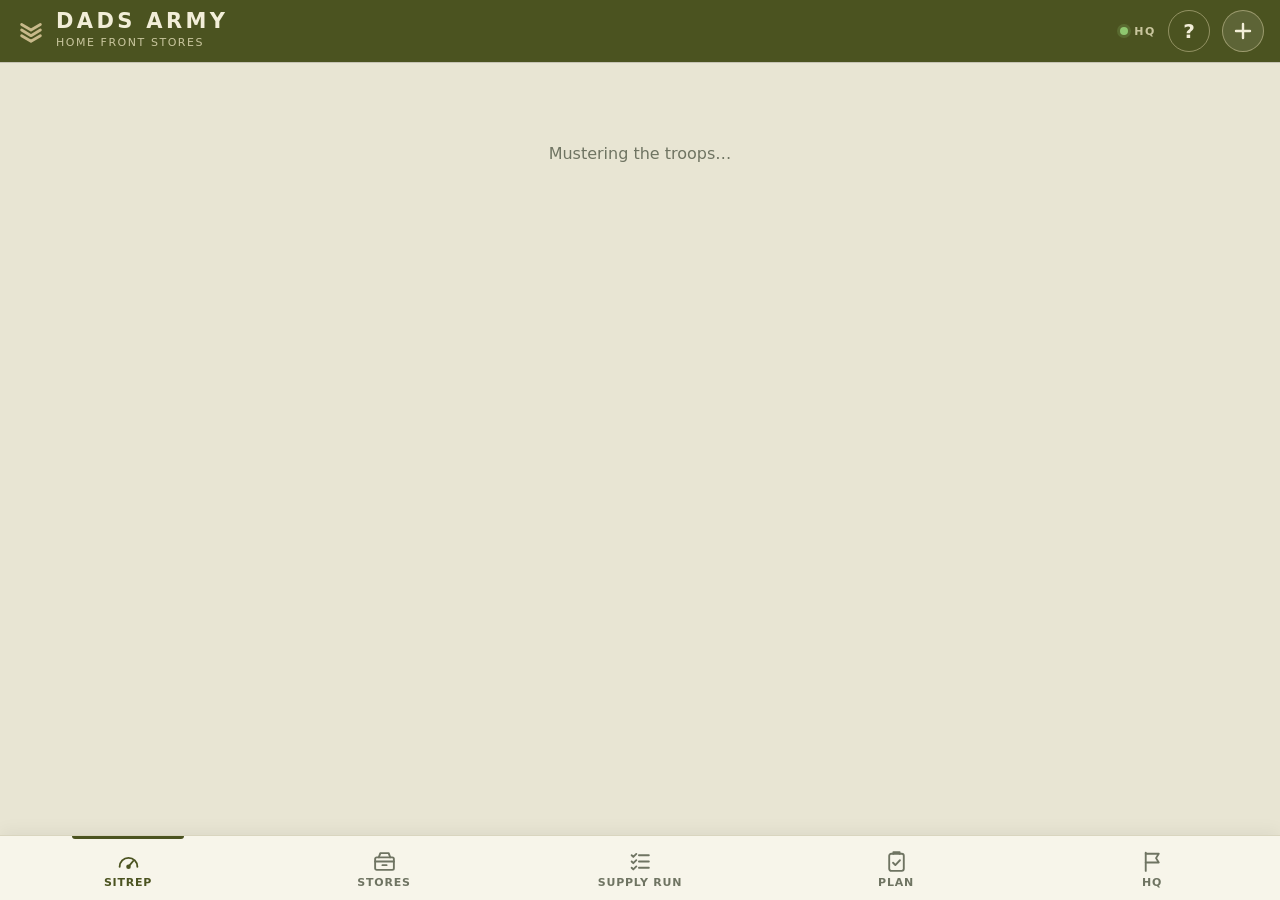
==== commit 8bf4d6b8: "Offer to make the Home front dashboard, and add a help button (v1.7.1) - A guided popup makes the Ho" ====
--- a/dadsarmy/static/index.html
+++ b/dadsarmy/static/index.html
@@ -28,6 +28,7 @@
   </div>
   <div class="top-actions">
     <div class="conn" id="conn" role="status"><span class="dot"></span><span class="conn-label">HQ</span></div>
+    <button class="hdr-help" data-act="help" aria-label="Help">?</button>
     <button class="hdr-add" data-act="new" aria-label="Add an item">
       <svg viewBox="0 0 24 24" aria-hidden="true"><path d="M12 5v14M5 12h14"/></svg>
     </button>
--- a/dadsarmy/static/app.css
+++ b/dadsarmy/static/app.css
@@ -23,6 +23,7 @@
   --good: #3f7a3a;   --good-bg: #dcebd5;
   --warn: #b77600;   --warn-bg: #f5e3bd;  --warn-ink: #7f5200;
   --bad:  #b0342c;   --bad-bg:  #f6d8d3;  --bad-ink:  #8f2822;
+  --yel:  #c9a800;   --yel-bg:  #f4ecb2;  --yel-ink:  #5f5000;
 
   --radius: 16px;
   --nav-h: 64px;
@@ -54,6 +55,7 @@
     --good: #84c472;   --good-bg: #1d2e18;
     --warn: #e6a93c;   --warn-bg: #362a10;  --warn-ink: #f0c066;
     --bad:  #f07b6e;   --bad-bg:  #3a1a16;  --bad-ink:  #f6a197;
+    --yel:  #e3cf4a;   --yel-bg:  #34300f;  --yel-ink:  #ecdc72;
     --shadow: 0 1px 2px rgba(0, 0, 0, .4), 0 8px 24px rgba(0, 0, 0, .35);
     color-scheme: dark;
   }
@@ -78,6 +80,7 @@
   --good: #84c472;   --good-bg: #1d2e18;
   --warn: #e6a93c;   --warn-bg: #362a10;  --warn-ink: #f0c066;
   --bad:  #f07b6e;   --bad-bg:  #3a1a16;  --bad-ink:  #f6a197;
+  --yel:  #e3cf4a;   --yel-bg:  #34300f;  --yel-ink:  #ecdc72;
   --shadow: 0 1px 2px rgba(0, 0, 0, .4), 0 8px 24px rgba(0, 0, 0, .35);
   color-scheme: dark;
 }
@@ -324,6 +327,7 @@
 .badge.warn { background: var(--warn-bg); color: var(--warn-ink); }
 .badge.ok { background: var(--good-bg); color: var(--good); }
 .badge.plain { background: var(--surface-2); color: var(--ink-2); }
+.badge.yellow { background: var(--yel-bg); color: var(--yel-ink); }
 
 /* Plan: checks and the emergency plan */
 .card.flush > p.pad { padding: 0 16px; margin: 0 0 12px; }
@@ -348,6 +352,60 @@
   display: block; margin-bottom: 6px;
   font: 700 12.5px/1.2 var(--font-cond); letter-spacing: .14em; text-transform: uppercase; color: var(--ink-2);
 }
+
+/* Warnings */
+.warn-card.sev2 { border-color: var(--warn); }
+.warn-card.sev3 { border-color: var(--bad); box-shadow: 0 0 0 1px var(--bad); }
+.warn-row { box-shadow: inset 4px 0 0 var(--yel); }
+.warn-row.sev2 { box-shadow: inset 4px 0 0 var(--warn); }
+.warn-row.sev3 { box-shadow: inset 4px 0 0 var(--bad); }
+.warn-row .li-sub { margin-top: 3px; }
+.warn-health { padding: 0 16px 14px; margin: 10px 0 0; }
+.card.flush > p.li { margin: 0; }
+a.li { color: inherit; text-decoration: none; }
+.warn-meta { display: flex; align-items: center; gap: 8px; flex-wrap: wrap; margin: -4px 0 12px; }
+.btn.ext { margin-top: 12px; }
+ul.tips { margin: 0; padding-left: 20px; display: grid; gap: 6px; font-size: 15px; }
+.plan-bit { margin-bottom: 10px; }
+.opt { display: flex; align-items: center; gap: 12px; min-height: 46px; padding: 4px 0; border-top: 1px solid var(--line); }
+.opt input { flex: none; width: 22px; height: 22px; margin: 0; accent-color: var(--olive); }
+.opt > span { display: flex; flex-direction: column; gap: 2px; }
+.opt.big { border-top: 0; margin-bottom: 6px; font-size: 17px; }
+.src-status { display: flex; justify-content: space-between; gap: 12px; padding: 7px 0; border-top: 1px solid var(--line); font-size: 14px; }
+.src-status .err { color: var(--bad-ink); text-align: right; }
+
+/* Help, and making the Home front dashboard */
+.sheet .help-list .li { padding-left: 0; padding-right: 0; }
+.dash-preview { border: 1px solid var(--line-strong); border-radius: 14px; overflow: hidden; margin: 12px 0 16px; background: var(--bg); }
+.dp-bar { background: #03a9f4; color: #fff; font: 600 14px/1 var(--font); padding: 10px 12px; }
+.dp-grid { display: grid; grid-template-columns: repeat(3, 1fr); gap: 6px; padding: 8px; }
+.dp-tile {
+  display: flex; flex-direction: column; gap: 2px; min-width: 0;
+  background: var(--surface); border: 1px solid var(--line); border-radius: 10px; padding: 8px;
+  font-size: 12px; color: var(--muted); line-height: 1.25;
+}
+.dp-tile b { font-size: 14px; color: var(--ink); }
+.dp-ico { font-size: 16px; }
+.dp-name { overflow: hidden; text-overflow: ellipsis; white-space: nowrap; }
+.dp-tile.red b { color: var(--bad-ink); }
+.dp-tile.amber b { color: var(--warn-ink); }
+.dp-tile.green b { color: var(--good); }
+.dp-tile.purple b { color: #7b3fa0; }
+.wiz-steps { list-style: none; padding: 0; margin: 4px 0 14px; display: grid; gap: 12px; }
+.wiz-steps li { display: flex; gap: 10px; align-items: flex-start; font-size: 15px; }
+.wiz-steps li > span:last-child { padding-top: 2px; }
+.wiz-steps .ha-error { display: block; margin-top: 6px; }
+.wiz-ico {
+  flex: none; width: 26px; height: 26px; border-radius: 50%;
+  display: grid; place-items: center; background: var(--surface-2); color: var(--muted); font-weight: 800;
+}
+.wiz-ico svg { width: 15px; height: 15px; stroke-width: 2.8; }
+.wiz-steps li.ok .wiz-ico, .wiz-ico.ok { background: var(--good-bg); color: var(--good); }
+.wiz-steps li.bad .wiz-ico { background: var(--bad-bg); color: var(--bad-ink); }
+.wiz-steps li.run .wiz-ico { background: var(--olive-tint); color: var(--olive); animation: pulse .8s ease-in-out infinite alternate; }
+.wiz-done { background: var(--good-bg); border-radius: 12px; padding: 12px 14px; margin-bottom: 8px; }
+.opt.done { align-items: center; }
+@keyframes pulse { from { opacity: .45; } to { opacity: 1; } }
 
 /* Home Assistant link (HQ) */
 .ha-link { display: flex; align-items: center; gap: 12px; margin-bottom: 10px; }
@@ -460,6 +518,13 @@
   border: 1.5px solid rgba(232, 222, 180, .45); background: rgba(255, 255, 255, .1); color: var(--on-bar);
 }
 .hdr-add svg { width: 24px; height: 24px; stroke-width: 2.4; }
+.hdr-help {
+  width: 42px; height: 42px; border-radius: 50%;
+  display: grid; place-items: center;
+  border: 1.5px solid rgba(232, 222, 180, .45); background: transparent; color: var(--on-bar);
+  font: 800 20px/1 var(--font);
+}
+.hdr-help:active { background: rgba(255, 255, 255, .22); }
 .hdr-add:active { background: rgba(255, 255, 255, .22); }
 
 /* ---------- Sheets ---------- */
@@ -619,3 +684,7 @@
   #print-root .p-exp { font-weight: 700; }
   #print-root .p-text { white-space: pre-wrap; margin: 0 0 2mm; }
 }
+
+@media (prefers-color-scheme: dark) { :root:not([data-theme="light"]) .dp-tile.purple b { color: #c79ce6; } }
+:root[data-theme="dark"] .dp-tile.purple b { color: #c79ce6; }
+@media (max-width: 360px) { .top-actions { gap: 8px; } .hdr-help, .hdr-add { width: 38px; height: 38px; } }
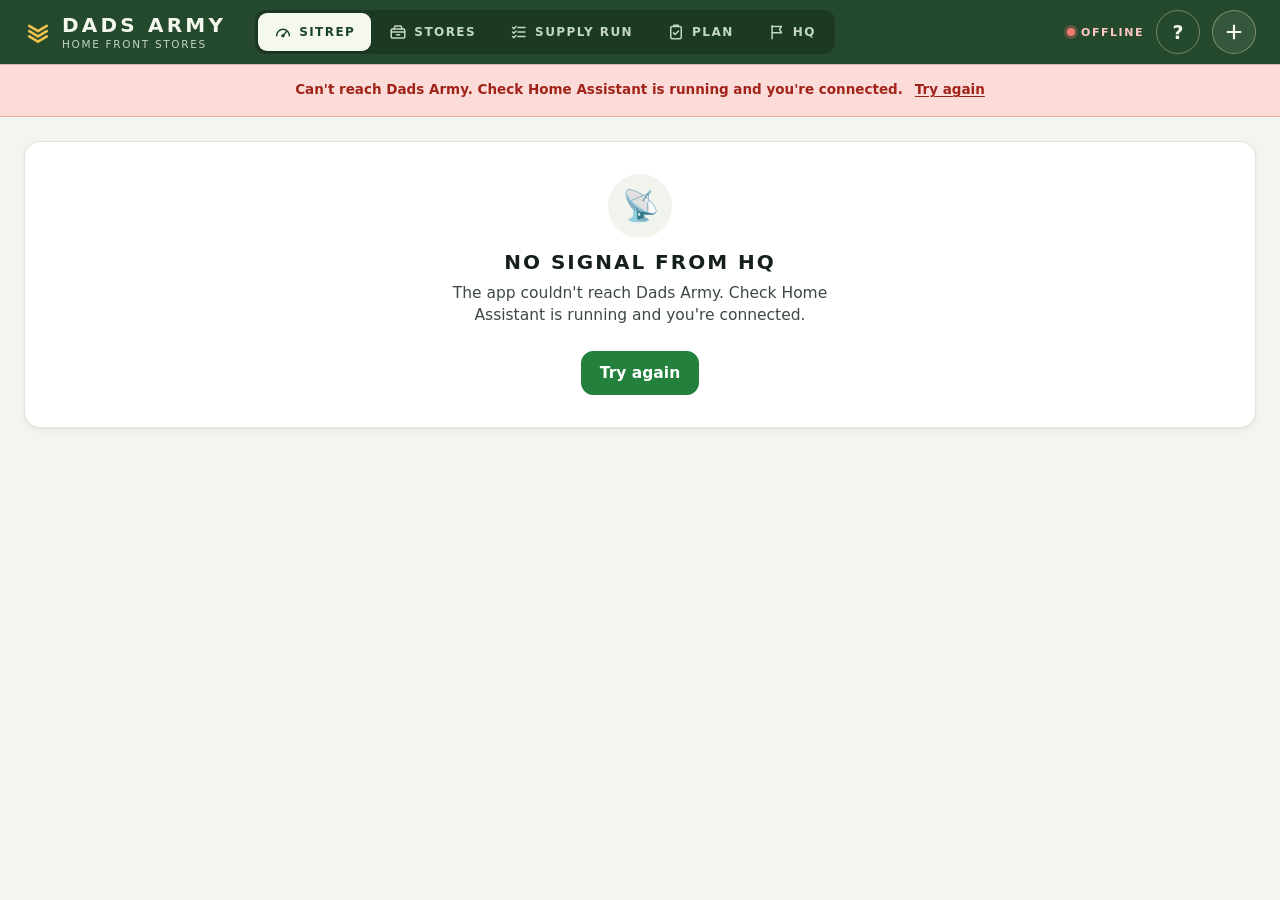
==== commit aaf84567: "2.0.0: wall-tablet layout and live UK information Re-formats the screens for wall tablets and deskto" ====
--- a/dadsarmy/static/index.html
+++ b/dadsarmy/static/index.html
@@ -5,7 +5,8 @@
 <meta name="viewport" content="width=device-width, initial-scale=1, viewport-fit=cover">
 <title>Dads Army</title>
 <meta name="description" content="Home front stores tracker">
-<meta name="theme-color" content="#4b5320">
+<meta name="theme-color" content="#24492c" media="(prefers-color-scheme: light)">
+<meta name="theme-color" content="#14301f" media="(prefers-color-scheme: dark)">
 <meta name="mobile-web-app-capable" content="yes">
 <meta name="apple-mobile-web-app-capable" content="yes">
 <meta name="apple-mobile-web-app-status-bar-style" content="black-translucent">
@@ -14,6 +15,10 @@
 <link rel="icon" href="icon.svg" type="image/svg+xml">
 <link rel="apple-touch-icon" href="apple-touch-icon.png">
 <link rel="stylesheet" href="app.css">
+<link rel="stylesheet" href="charts.css">
+<link rel="stylesheet" href="screen-sitrep.css">
+<link rel="stylesheet" href="screen-stores.css">
+<link rel="stylesheet" href="screen-hq.css">
 <script src="theme.js"></script>
 </head>
 <body data-view="sitrep">
@@ -26,6 +31,28 @@
       <div class="brand-sub">Home front stores</div>
     </div>
   </div>
+  <nav class="tabs" aria-label="Sections">
+    <button class="tab" data-tab="sitrep">
+      <svg viewBox="0 0 24 24" aria-hidden="true"><path d="M3.5 17a8.5 8.5 0 1 1 17 0"/><path d="M12 17l4.5-5.5"/><circle cx="12" cy="17" r="1.3"/></svg>
+      <span>Sitrep</span>
+    </button>
+    <button class="tab" data-tab="stores">
+      <svg viewBox="0 0 24 24" aria-hidden="true"><rect x="3" y="8" width="18" height="12" rx="1.5"/><path d="M3 12h18M10 15.5h4M6.5 8L8 4h8l1.5 4"/></svg>
+      <span>Stores</span>
+    </button>
+    <button class="tab" data-tab="supply">
+      <svg viewBox="0 0 24 24" aria-hidden="true"><path d="M10.5 6H20M10.5 12H20M10.5 18H20"/><path d="M3.5 6l1.6 1.6L8 4.7M3.5 12l1.6 1.6L8 10.7M3.5 18l1.6 1.6L8 16.7"/></svg>
+      <span>Supply run</span><b class="tab-badge" id="supplyBadge" hidden></b>
+    </button>
+    <button class="tab" data-tab="plan">
+      <svg viewBox="0 0 24 24" aria-hidden="true"><rect x="5" y="4.5" width="14" height="16.5" rx="2"/><path d="M9 4.5V3h6v1.5"/><path d="M8.7 13.2l2.2 2.2 4.4-4.6"/></svg>
+      <span>Plan</span><b class="tab-badge" id="planBadge" hidden></b>
+    </button>
+    <button class="tab" data-tab="hq">
+      <svg viewBox="0 0 24 24" aria-hidden="true"><path d="M5.5 21V3.5"/><path d="M5.5 4.5h12.5l-2.6 4.25L18 13H5.5"/></svg>
+      <span>HQ</span>
+    </button>
+  </nav>
   <div class="top-actions">
     <div class="conn" id="conn" role="status"><span class="dot"></span><span class="conn-label">HQ</span></div>
     <button class="hdr-help" data-act="help" aria-label="Help">?</button>
@@ -35,35 +62,12 @@
   </div>
 </header>
 
-<div class="offline" id="offline" hidden>
-  Can't reach HQ. Is the Pi switched on, and is this phone on the home Wi-Fi?
+<div class="offline" id="offline" role="status" hidden>
+  Can't reach Dads Army. Check Home Assistant is running and you're connected.
   <button class="link" data-act="retry">Try again</button>
 </div>
 
-<main id="view" aria-live="polite"><div class="loading">Mustering the troops…</div></main>
-
-<nav class="tabs" aria-label="Sections">
-  <button class="tab" data-tab="sitrep">
-    <svg viewBox="0 0 24 24"><path d="M3.5 17a8.5 8.5 0 1 1 17 0"/><path d="M12 17l4.5-5.5"/><circle cx="12" cy="17" r="1.3"/></svg>
-    <span>Sitrep</span>
-  </button>
-  <button class="tab" data-tab="stores">
-    <svg viewBox="0 0 24 24"><rect x="3" y="8" width="18" height="12" rx="1.5"/><path d="M3 12h18M10 15.5h4M6.5 8L8 4h8l1.5 4"/></svg>
-    <span>Stores</span>
-  </button>
-  <button class="tab" data-tab="supply">
-    <svg viewBox="0 0 24 24"><path d="M10.5 6H20M10.5 12H20M10.5 18H20"/><path d="M3.5 6l1.6 1.6L8 4.7M3.5 12l1.6 1.6L8 10.7M3.5 18l1.6 1.6L8 16.7"/></svg>
-    <span>Supply run</span><b class="tab-badge" id="supplyBadge" hidden></b>
-  </button>
-  <button class="tab" data-tab="plan">
-    <svg viewBox="0 0 24 24"><rect x="5" y="4.5" width="14" height="16.5" rx="2"/><path d="M9 4.5V3h6v1.5"/><path d="M8.7 13.2l2.2 2.2 4.4-4.6"/></svg>
-    <span>Plan</span><b class="tab-badge" id="planBadge" hidden></b>
-  </button>
-  <button class="tab" data-tab="hq">
-    <svg viewBox="0 0 24 24"><path d="M5.5 21V3.5"/><path d="M5.5 4.5h12.5l-2.6 4.25L18 13H5.5"/></svg>
-    <span>HQ</span>
-  </button>
-</nav>
+<main id="view"><div class="loading">Mustering the troops…</div></main>
 
 <div id="sheet-root" hidden>
   <div class="backdrop" data-act="close-sheet"></div>
@@ -80,6 +84,7 @@
 <datalist id="dl-locations"></datalist>
 <input type="file" id="restoreFile" accept=".json,application/json" hidden>
 
+<script src="charts.js"></script>
 <script src="app.js"></script>
 </body>
 </html>
--- a/dadsarmy/static/app.css
+++ b/dadsarmy/static/app.css
@@ -1,90 +1,146 @@
-/* Dads Army - home front stores. Mobile first. */
-
+/* Dads Army 2.0 design system. Mobile first; tokens first, then shell, then components.
+   Breakpoints: phone < 700, tablet 700-1099, desktop >= 1100. */
+
+/* =====================================================================
+   1. Tokens
+   ===================================================================== */
 :root {
-  --bg: #e8e5d3;
-  --surface: #f7f5ea;
-  --surface-2: #eeebdb;
-  --field: #fffef8;
-  --ink: #1f2318;
-  --ink-2: #4a5040;
-  --muted: #6f7462;
-  --line: #d9d5bf;
-  --line-strong: #c3bea2;
-
-  --olive: #4b5320;
-  --olive-strong: #3b4218;
-  --olive-tint: #dde1c4;
-  --on-olive: #f6f3e2;
-  --bar: #4b5320;
-  --on-bar: #f2eed8;
-  --bar-sub: #c9c69e;
-  --khaki: #c8b98a;
-
-  --good: #3f7a3a;   --good-bg: #dcebd5;
-  --warn: #b77600;   --warn-bg: #f5e3bd;  --warn-ink: #7f5200;
-  --bad:  #b0342c;   --bad-bg:  #f6d8d3;  --bad-ink:  #8f2822;
-  --yel:  #c9a800;   --yel-bg:  #f4ecb2;  --yel-ink:  #5f5000;
-
+  /* Surfaces */
+  --bg: #f3f6f0;
+  --surface: #ffffff;
+  --surface-2: #f0f4ec;
+  --surface-3: #ffffff;          /* raised: popovers, drawers, selected segments */
+  --field: #ffffff;
+  --line: #e0e6d9;
+  --line-strong: #c2ccb8;
+
+  /* Ink */
+  --ink: #16201a;
+  --ink-2: #3d4a41;
+  --muted: #59655c;
+
+  /* Brand */
+  --olive: #23803d;
+  --olive-strong: #1a6630;
+  --olive-tint: #dcf1e0;
+  --on-olive: #ffffff;
+  --bar: #24492c;
+  --on-bar: #f4f8ee;
+  --bar-sub: #c3d6c0;
+  --khaki: #f2c14e;
+  --focus: #23803d;
+  --tab-on-bg: #f4f8ee;
+  --tab-on-ink: #1c4526;
+
+  /* Status: the base is for fills and icons, -ink for text, -bg for tinted surfaces */
+  --good: #1e9a4a;   --good-bg: #dcf3e2;  --good-ink: #156c33;
+  --warn: #e09a00;   --warn-bg: #fdeec4;  --warn-ink: #7a4d00;
+  --bad:  #d63b30;   --bad-bg:  #fbdcd8;  --bad-ink:  #a1241b;
+  --yel:  #c9a800;   --yel-bg:  #f6edb0;  --yel-ink:  #5f5000;
+  --info: #2f7fd1;   --info-bg: #dcebfa;  --info-ink: #1d5a9c;
+  --level-moderate: #ef7d1a;     /* map/alert scale between amber and red */
+
+  /* Charts */
+  --c-food: #f0a030;
+  --c-water: #2f8fe0;
+  --c-kit: #2fa85a;
+  --c-track: #e7ecdf;
+  --c-grid: #e5eadd;
+  --c-target: #59655c;
+
+  /* Type */
+  --font: system-ui, -apple-system, "Segoe UI", Roboto, "Helvetica Neue", Arial, sans-serif;
+  --font-display: "Avenir Next Condensed", "AvenirNextCondensed-DemiBold", "Roboto Condensed", "sans-serif-condensed",
+                  "Arial Narrow", system-ui, sans-serif;
+  --font-cond: var(--font-display);
+  --font-mono: ui-monospace, "SF Mono", Menlo, Consolas, monospace;
+  --t-xs: 12px;
+  --t-sm: 13.5px;
+  --t-md: 15.5px;
+  --t-lg: 18px;
+  --t-xl: 24px;
+  --t-2xl: 34px;
+  --t-hero: 64px;
+
+  /* Space (8 px rhythm) and shape */
+  --s-1: 4px; --s-2: 8px; --s-3: 12px; --s-4: 16px; --s-5: 24px; --s-6: 32px; --s-7: 48px;
   --radius: 16px;
+  --r-card: 16px;
+  --r-ctl: 12px;
+  --r-sm: 8px;
+  --r-pill: 999px;
+  --ctl-h: 44px;
   --nav-h: 64px;
-  --shadow: 0 1px 2px rgba(40, 40, 20, .06), 0 8px 24px rgba(40, 40, 20, .08);
-  --font: system-ui, -apple-system, "Segoe UI", Roboto, "Helvetica Neue", Arial, sans-serif;
-  --font-cond: "Avenir Next Condensed", "AvenirNextCondensed-DemiBold", "Roboto Condensed", "sans-serif-condensed",
-               "Arial Narrow", system-ui, sans-serif;
+  --header-h: 60px;
+  --page-max: 1240px;
+  --gutter: 16px;
+  --gap: 16px;
+  --pad: 16px;                   /* card padding */
+
+  /* Elevation */
+  --shadow-1: 0 1px 2px rgba(20, 40, 25, .06), 0 2px 8px rgba(20, 40, 25, .05);
+  --shadow-2: 0 2px 6px rgba(30, 30, 10, .08), 0 18px 48px rgba(30, 30, 10, .18);
+  --shadow: var(--shadow-2);
+
+  /* Motion */
+  --ease: cubic-bezier(.2, .8, .2, 1);
+  --dur: 160ms;
+  --dur-chart: 320ms;
+
   color-scheme: light;
 }
 
 @media (prefers-color-scheme: dark) {
   :root:not([data-theme="light"]) {
-    --bg: #11130d;
-    --surface: #1b1e15;
-    --surface-2: #23271b;
-    --field: #15180f;
-    --ink: #ebe8d5;
-    --ink-2: #c3c3ac;
-    --muted: #93967f;
-    --line: #2d3224;
-    --line-strong: #3e4532;
-    --olive: #a3b061;
-    --olive-strong: #bccb75;
-    --olive-tint: #2f3620;
-    --on-olive: #12150c;
-    --bar: #2a3013;
-    --on-bar: #ebe7cf;
-    --bar-sub: #a8a685;
-    --good: #84c472;   --good-bg: #1d2e18;
-    --warn: #e6a93c;   --warn-bg: #362a10;  --warn-ink: #f0c066;
-    --bad:  #f07b6e;   --bad-bg:  #3a1a16;  --bad-ink:  #f6a197;
-    --yel:  #e3cf4a;   --yel-bg:  #34300f;  --yel-ink:  #ecdc72;
-    --shadow: 0 1px 2px rgba(0, 0, 0, .4), 0 8px 24px rgba(0, 0, 0, .35);
+    --bg: #0e1210; --surface: #171c19; --surface-2: #1e2521; --surface-3: #262e29; --field: #121614;
+    --line: #29322c; --line-strong: #3a463e;
+    --ink: #eef2ea; --ink-2: #c3ccc2; --muted: #98a399;
+    --olive: #5fd07f; --olive-strong: #7fe09a; --olive-tint: #1c3324; --on-olive: #08140c;
+    --bar: #14301f; --on-bar: #eaf3e6; --bar-sub: #a9c2ac; --khaki: #f2c14e; --focus: #7fe09a;
+    --tab-on-bg: #5fd07f; --tab-on-ink: #08140c;
+    --good: #5fd07f; --good-bg: #15301e; --good-ink: #7fe09a;
+    --warn: #f5b942; --warn-bg: #36290c; --warn-ink: #f8cb6e;
+    --bad: #ff7a6b;  --bad-bg: #3d1a16;  --bad-ink: #ffa397;
+    --yel: #e3cf4a;  --yel-bg: #34300f;  --yel-ink: #ecdc72;
+    --info: #6fb4f5; --info-bg: #142a40; --info-ink: #9ccbf8;
+    --level-moderate: #f59542;
+    --c-food: #f5b452; --c-water: #5fb0f5; --c-kit: #5fd07f;
+    --c-track: #232b26; --c-grid: #222a25; --c-target: #b3bdb2;
+    --shadow-1: 0 1px 0 rgba(0, 0, 0, .25);
+    --shadow-2: 0 0 0 1px rgba(255, 255, 255, .04), 0 24px 64px rgba(0, 0, 0, .55);
     color-scheme: dark;
   }
 }
 :root[data-theme="dark"] {
-  --bg: #11130d;
-  --surface: #1b1e15;
-  --surface-2: #23271b;
-  --field: #15180f;
-  --ink: #ebe8d5;
-  --ink-2: #c3c3ac;
-  --muted: #93967f;
-  --line: #2d3224;
-  --line-strong: #3e4532;
-  --olive: #a3b061;
-  --olive-strong: #bccb75;
-  --olive-tint: #2f3620;
-  --on-olive: #12150c;
-  --bar: #2a3013;
-  --on-bar: #ebe7cf;
-  --bar-sub: #a8a685;
-  --good: #84c472;   --good-bg: #1d2e18;
-  --warn: #e6a93c;   --warn-bg: #362a10;  --warn-ink: #f0c066;
-  --bad:  #f07b6e;   --bad-bg:  #3a1a16;  --bad-ink:  #f6a197;
-  --yel:  #e3cf4a;   --yel-bg:  #34300f;  --yel-ink:  #ecdc72;
-  --shadow: 0 1px 2px rgba(0, 0, 0, .4), 0 8px 24px rgba(0, 0, 0, .35);
+  --bg: #0e1210; --surface: #171c19; --surface-2: #1e2521; --surface-3: #262e29; --field: #121614;
+  --line: #29322c; --line-strong: #3a463e;
+  --ink: #eef2ea; --ink-2: #c3ccc2; --muted: #98a399;
+  --olive: #5fd07f; --olive-strong: #7fe09a; --olive-tint: #1c3324; --on-olive: #08140c;
+  --bar: #14301f; --on-bar: #eaf3e6; --bar-sub: #a9c2ac; --khaki: #f2c14e; --focus: #7fe09a;
+  --tab-on-bg: #5fd07f; --tab-on-ink: #08140c;
+  --good: #5fd07f; --good-bg: #15301e; --good-ink: #7fe09a;
+  --warn: #f5b942; --warn-bg: #36290c; --warn-ink: #f8cb6e;
+  --bad: #ff7a6b;  --bad-bg: #3d1a16;  --bad-ink: #ffa397;
+  --yel: #e3cf4a;  --yel-bg: #34300f;  --yel-ink: #ecdc72;
+  --info: #6fb4f5; --info-bg: #142a40; --info-ink: #9ccbf8;
+  --level-moderate: #f59542;
+  --c-food: #f5b452; --c-water: #5fb0f5; --c-kit: #5fd07f;
+  --c-track: #232b26; --c-grid: #222a25; --c-target: #b3bdb2;
+  --shadow-1: 0 1px 0 rgba(0, 0, 0, .25);
+  --shadow-2: 0 0 0 1px rgba(255, 255, 255, .04), 0 24px 64px rgba(0, 0, 0, .55);
   color-scheme: dark;
 }
 
+@media (min-width: 700px) {
+  :root { --gutter: 24px; --pad: 20px; --header-h: 64px; }
+}
+@media (min-width: 1100px) {
+  :root { --gap: 24px; --pad: 24px; }
+}
+
+/* =====================================================================
+   2. Base
+   ===================================================================== */
 * { box-sizing: border-box; }
 html { -webkit-text-size-adjust: 100%; text-size-adjust: 100%; background: var(--bg); }
 body {
@@ -92,267 +148,1320 @@
   min-height: 100vh;
   background: var(--bg);
   color: var(--ink);
-  font: 16px/1.45 var(--font);
-  padding-bottom: calc(var(--nav-h) + env(safe-area-inset-bottom) + 24px);
+  font: var(--t-md)/1.45 var(--font);
+  padding-bottom: calc(var(--nav-h) + env(safe-area-inset-bottom) + var(--s-5));
   -webkit-tap-highlight-color: transparent;
+  -webkit-font-smoothing: antialiased;
   overflow-x: hidden;
 }
 body.sheet-open { overflow: hidden; }
 button, input, select, textarea { font: inherit; color: inherit; }
 button { cursor: pointer; }
+button:disabled { cursor: default; }
 [hidden] { display: none !important; }
 svg { fill: none; stroke: currentColor; stroke-width: 1.8; stroke-linecap: round; stroke-linejoin: round; }
-:focus-visible { outline: 2px solid var(--olive); outline-offset: 2px; }
-
-/* ---------- Header ---------- */
+:focus-visible { outline: 2px solid var(--focus); outline-offset: 2px; }
+p { margin: 0 0 var(--s-3); }
+a { color: var(--olive); }
+b, strong { font-weight: 700; }
+
+.muted { color: var(--muted); }
+.small { font-size: var(--t-sm); }
+.num, .tnum { font-variant-numeric: tabular-nums; }
+.nowrap { white-space: nowrap; }
+.truncate { display: block; min-width: 0; white-space: nowrap; overflow: hidden; text-overflow: ellipsis; }
+.sr-only { position: absolute; width: 1px; height: 1px; margin: -1px; padding: 0; overflow: hidden; clip: rect(0 0 0 0); white-space: nowrap; border: 0; }
+.bad-ink { color: var(--bad-ink); }
+.warn-ink { color: var(--warn-ink); }
+.good-ink { color: var(--good-ink); }
+.info-ink { color: var(--info-ink); }
+
+/* Section labels: the stencil-caps voice */
+.eyebrow, .card-kicker, .card-head h2, .group-head, .sheet h3 {
+  font: 700 12.5px/1.2 var(--font-display);
+  letter-spacing: .14em; text-transform: uppercase; color: var(--ink-2);
+  margin: 0;
+}
+
+/* =====================================================================
+   3. Shell: header, navigation, page
+   ===================================================================== */
 .topbar {
   position: sticky; top: 0; z-index: 20;
-  display: flex; align-items: center; justify-content: space-between; gap: 12px;
-  padding: calc(env(safe-area-inset-top) + 10px) 16px 10px;
+  display: flex; align-items: center; gap: var(--s-3);
+  min-height: calc(var(--header-h) + env(safe-area-inset-top));
+  padding: env(safe-area-inset-top) max(var(--gutter), calc((100% - var(--page-max)) / 2)) 0;
   background: var(--bar); color: var(--on-bar);
-  box-shadow: 0 1px 0 rgba(0, 0, 0, .15);
-}
-.brand { display: flex; align-items: center; gap: 10px; min-width: 0; }
-.logo { width: 30px; height: 30px; stroke: var(--khaki); stroke-width: 3; flex: none; }
+  box-shadow: 0 1px 0 rgba(0, 0, 0, .18);
+}
+.brand { display: flex; align-items: center; gap: 10px; min-width: 0; flex: 1 1 auto; }
+.logo { width: 28px; height: 28px; stroke: var(--khaki); stroke-width: 3; flex: none; }
 .brand-name {
-  font: 800 21px/1 var(--font-cond);
-  letter-spacing: .16em; text-transform: uppercase;
-}
-.brand-sub { font-size: 11px; letter-spacing: .14em; text-transform: uppercase; color: var(--bar-sub); margin-top: 3px; }
+  font: 800 20px/1 var(--font-display);
+  letter-spacing: .16em; text-transform: uppercase; white-space: nowrap;
+}
+.brand-sub {
+  font-size: 10.5px; line-height: 1; letter-spacing: .16em; text-transform: uppercase;
+  color: var(--bar-sub); margin-top: 4px; white-space: nowrap;
+}
+.top-actions { display: flex; align-items: center; gap: var(--s-3); flex: none; }
 .conn {
   display: flex; align-items: center; gap: 6px; flex: none;
-  font: 700 11px/1 var(--font-cond); letter-spacing: .14em; text-transform: uppercase; color: var(--bar-sub);
-}
-.conn .dot { width: 8px; height: 8px; border-radius: 50%; background: #8fc76f; box-shadow: 0 0 0 3px rgba(143, 199, 111, .2); }
-.conn.down .dot { background: #f07b6e; box-shadow: 0 0 0 3px rgba(240, 123, 110, .25); }
+  font: 700 11px/1 var(--font-display); letter-spacing: .14em; text-transform: uppercase; color: var(--bar-sub);
+}
+.conn .dot { width: 8px; height: 8px; border-radius: 50%; background: #8fc76f; box-shadow: 0 0 0 3px rgba(143, 199, 111, .22); }
+.conn.down .dot { background: #f07b6e; box-shadow: 0 0 0 3px rgba(240, 123, 110, .28); }
+.conn.down { color: #ffc9c2; }
+.hdr-add {
+  width: 44px; height: 44px; border-radius: 50%;
+  display: grid; place-items: center; flex: none;
+  border: 1.5px solid rgba(232, 222, 180, .4); background: rgba(255, 255, 255, .08); color: var(--on-bar);
+  transition: background var(--dur) var(--ease), border-color var(--dur) var(--ease);
+}
+.hdr-add svg { width: 22px; height: 22px; stroke-width: 2.4; }
+.hdr-help {
+  width: 44px; height: 44px; border-radius: 50%;
+  display: grid; place-items: center; flex: none; padding: 0;
+  border: 1.5px solid rgba(232, 222, 180, .4); background: transparent; color: var(--on-bar);
+  font: 800 19px/1 var(--font);
+  transition: background var(--dur) var(--ease), border-color var(--dur) var(--ease);
+}
+.hdr-help:hover { background: rgba(255, 255, 255, .16); border-color: rgba(232, 222, 180, .65); }
+.hdr-help:active { background: rgba(255, 255, 255, .24); }
+.hdr-add:hover { background: rgba(255, 255, 255, .16); border-color: rgba(232, 222, 180, .65); }
+.hdr-add:active { background: rgba(255, 255, 255, .24); }
+.topbar :focus-visible { outline-color: var(--on-bar); }
+
+/* Navigation: one <nav class="tabs"> inside the header.
+   Phones: fixed bottom tab bar. 700 px up: segmented control in the header. */
+.tabs {
+  position: fixed; left: 0; right: 0; bottom: 0; z-index: 30;
+  display: grid; grid-template-columns: repeat(5, 1fr);
+  padding: 0 2px env(safe-area-inset-bottom);
+  background: var(--surface); color: var(--muted);
+  border-top: 1px solid var(--line);
+  box-shadow: 0 -6px 20px rgba(0, 0, 0, .05);
+}
+.tab {
+  position: relative;
+  display: flex; flex-direction: column; align-items: center; justify-content: center; gap: 4px;
+  height: var(--nav-h); padding: 0; border: 0; background: none; color: var(--muted);
+  font: 700 11px/1 var(--font-display); letter-spacing: .07em; text-transform: uppercase; white-space: nowrap;
+  transition: color var(--dur) var(--ease);
+}
+.tab svg {
+  width: 52px; height: 30px; padding: 4px 14px; border-radius: 15px;
+  transition: background var(--dur) var(--ease);
+}
+.tab:hover { color: var(--ink-2); }
+.tab[aria-current="page"] { color: var(--olive); }
+.tab[aria-current="page"] svg { background: var(--olive-tint); }
+.tab:focus-visible { outline-offset: -4px; border-radius: 12px; }
+.tab-badge {
+  position: absolute; top: 6px; left: calc(50% + 8px);
+  min-width: 18px; height: 18px; padding: 0 5px; border-radius: 9px;
+  background: var(--bad); color: #fff; font: 700 11px/18px var(--font); letter-spacing: 0; text-align: center;
+  font-variant-numeric: tabular-nums; box-shadow: 0 0 0 2px var(--surface);
+}
+:root[data-theme="dark"] .tab-badge { background: #c9433a; }
+@media (prefers-color-scheme: dark) { :root:not([data-theme="light"]) .tab-badge { background: #c9433a; } }
 
 .offline {
+  display: flex; align-items: center; justify-content: center; flex-wrap: wrap; gap: 4px 12px;
   background: var(--bad-bg); color: var(--bad-ink);
-  padding: 10px 16px; font-size: 14px; font-weight: 600; text-align: center;
-}
-.link { background: none; border: 0; padding: 0; color: inherit; text-decoration: underline; font-weight: 700; }
-
-/* ---------- Layout ---------- */
-main { max-width: 720px; margin: 0 auto; padding: 16px; }
+  border-bottom: 1px solid color-mix(in srgb, var(--bad) 30%, transparent);
+  padding: 10px var(--gutter); font-size: var(--t-sm); font-weight: 600; text-align: center;
+}
+.link {
+  background: none; border: 0; padding: 0; color: inherit;
+  text-decoration: underline; text-underline-offset: 2px; font-weight: 700; cursor: pointer;
+}
+.offline .link { min-height: 32px; }
+
+main {
+  max-width: calc(var(--page-max) + 2 * var(--gutter));
+  margin: 0 auto;
+  padding: var(--gutter) var(--gutter) 0;
+}
 .loading { padding: 64px 0; text-align: center; color: var(--muted); }
-
+.tagline {
+  text-align: center; font: 700 12px var(--font-display); letter-spacing: .2em; text-transform: uppercase;
+  color: var(--muted); margin: var(--s-5) 0 var(--s-1);
+}
+
+/* =====================================================================
+   4. Grid
+   .grid > .col-N. Phones: everything full width except .col-3 (two up).
+   Tablet: 3/4/6 go half width, 5/7/8/9 full width. Desktop: as written.
+   Overrides: .col-sm-6 (half on phones), .col-md-6 / .col-md-12 (tablet).
+   ===================================================================== */
+.grid {
+  display: grid; grid-template-columns: repeat(12, minmax(0, 1fr));
+  gap: var(--gap); align-items: start;
+  margin-bottom: var(--gap);
+}
+.grid.stretch { align-items: stretch; }
+.grid > * { grid-column: span 12; min-width: 0; margin: 0; }
+.grid > .col-3, .grid > .col-sm-6 { grid-column: span 6; }
+@media (min-width: 700px) {
+  .grid > .col-3, .grid > .col-4, .grid > .col-6, .grid > .col-md-6 { grid-column: span 6; }
+  .grid > .col-5, .grid > .col-7, .grid > .col-8, .grid > .col-9, .grid > .col-md-12 { grid-column: span 12; }
+}
+@media (min-width: 1100px) {
+  .grid > .col-12 { grid-column: span 12; }
+  .grid > .col-9 { grid-column: span 9; }
+  .grid > .col-8 { grid-column: span 8; }
+  .grid > .col-7 { grid-column: span 7; }
+  .grid > .col-6 { grid-column: span 6; }
+  .grid > .col-5 { grid-column: span 5; }
+  .grid > .col-4 { grid-column: span 4; }
+  .grid > .col-3 { grid-column: span 3; }
+  .grid > .row-2 { grid-row: span 2; }
+}
+.stack { display: grid; gap: var(--gap); align-content: start; }
+.stack > * { margin: 0; }
+.split { display: grid; gap: var(--gap); }
+@media (min-width: 700px) {
+  .split { grid-template-columns: 220px minmax(0, 1fr); align-items: start; }
+  .split > .subnav { position: sticky; top: calc(var(--header-h) + var(--s-4)); }
+}
+@media (min-width: 1100px) { .split { grid-template-columns: 240px minmax(0, 1fr); } }
+
+/* =====================================================================
+   5. Cards
+   ===================================================================== */
 .card {
   background: var(--surface);
   border: 1px solid var(--line);
-  border-radius: var(--radius);
-  padding: 16px;
-  margin-bottom: 14px;
+  border-radius: var(--r-card);
+  padding: var(--pad);
+  margin-bottom: var(--gap);
+  box-shadow: var(--shadow-1);
+  min-width: 0;
 }
 .card.flush { padding: 0; overflow: hidden; }
+.card.tint { background: var(--surface-2); box-shadow: none; }
+.card.raised { background: var(--surface-3); box-shadow: var(--shadow-2); }
+.card.accent-good { box-shadow: inset 4px 0 0 var(--good), var(--shadow-1); }
+.card.accent-warn { box-shadow: inset 4px 0 0 var(--warn), var(--shadow-1); }
+.card.accent-bad  { box-shadow: inset 4px 0 0 var(--bad), var(--shadow-1); }
+.card.accent-info { box-shadow: inset 4px 0 0 var(--info), var(--shadow-1); }
 .card-head {
-  display: flex; align-items: baseline; justify-content: space-between; gap: 12px;
-  margin-bottom: 10px;
-}
-.card.flush .card-head { padding: 14px 16px 0; }
-.eyebrow, .card-head h2, .group-head, .field > span, .field > legend, .sheet h3 {
-  font: 700 12.5px/1.2 var(--font-cond);
-  letter-spacing: .14em; text-transform: uppercase; color: var(--ink-2);
-  margin: 0;
-}
-.card-head a, .card-head .link { font-size: 14px; color: var(--olive); font-weight: 600; text-decoration: none; }
-.muted { color: var(--muted); }
-.small { font-size: 13px; }
-p { margin: 0 0 10px; }
-
-/* ---------- Sitrep ---------- */
-.hero { padding: 18px 16px 16px; }
-.hero-num {
-  font-size: 64px; line-height: 1; font-weight: 700; letter-spacing: -.02em;
-  margin: 8px 0 6px;
-}
-.hero-num small { font-size: 22px; font-weight: 600; color: var(--muted); letter-spacing: 0; margin-left: 4px; }
-.hero-sub { display: flex; align-items: center; gap: 6px; font-size: 14px; color: var(--ink-2); margin-bottom: 16px; flex-wrap: wrap; }
-.meters { display: grid; gap: 14px; }
-
-.meter-head { display: flex; justify-content: space-between; align-items: baseline; gap: 8px; margin-bottom: 6px; }
-.meter-label { font-weight: 600; font-size: 15px; display: flex; align-items: center; gap: 6px; }
-.meter-val { font-size: 14px; color: var(--ink-2); font-variant-numeric: tabular-nums; white-space: nowrap; }
-.meter-track { height: 10px; border-radius: 5px; background: var(--olive-tint); overflow: hidden; }
-.meter-fill { height: 100%; border-radius: 5px; background: var(--olive); min-width: 0; transition: width .4s ease; }
-.meter[data-state="warn"] .meter-track { background: var(--warn-bg); }
-.meter[data-state="warn"] .meter-fill { background: var(--warn); }
-.meter[data-state="bad"] .meter-track { background: var(--bad-bg); }
-.meter[data-state="bad"] .meter-fill { background: var(--bad); }
-.meter-note { font-size: 12.5px; color: var(--muted); margin-top: 4px; }
+  display: flex; align-items: center; justify-content: space-between; gap: var(--s-3);
+  min-height: 24px; margin-bottom: var(--s-3);
+}
+.card-head > :first-child { min-width: 0; }
+.card.flush > .card-head { padding: var(--pad) var(--pad) 0; margin-bottom: var(--s-3); }
+.card-head a, .card-head .link {
+  display: inline-flex; align-items: center; min-height: 44px; margin: -10px 0;
+  font-size: var(--t-sm); color: var(--olive); font-weight: 650; text-decoration: none;
+}
+.card-head a:hover, .card-head .link:hover { text-decoration: underline; }
+.card-title { font-size: var(--t-lg); line-height: 1.25; font-weight: 650; letter-spacing: -.005em; margin: 0; color: var(--ink); }
+.card-kicker + .card-title { margin-top: 6px; }
+.card-sub { font-size: var(--t-sm); color: var(--muted); margin: 2px 0 0; }
+.card-actions { display: flex; flex-wrap: wrap; align-items: center; justify-content: flex-end; gap: var(--s-2); }
+.card > .card-actions:last-child { margin-top: var(--s-4); }
+.card-foot {
+  margin: var(--s-4) calc(-1 * var(--pad)) calc(-1 * var(--pad));
+  padding: var(--s-3) var(--pad); border-top: 1px solid var(--line);
+  display: flex; align-items: center; justify-content: space-between; gap: var(--s-3);
+  font-size: var(--t-sm); color: var(--muted);
+}
+.card.flush > .card-foot { margin: 0; }
+.card-body { padding: 0 var(--pad) var(--pad); }
+.card > :last-child { margin-bottom: 0; }
+
+/* =====================================================================
+   6. Numbers: .stat, .delta, .kpi-row, .pill, .badge
+   ===================================================================== */
+.stats { display: grid; grid-template-columns: repeat(auto-fit, minmax(96px, 1fr)); gap: var(--s-2); margin-bottom: var(--s-4); }
+.stat {
+  display: flex; flex-direction: column; align-items: flex-start; gap: 2px; min-width: 0;
+  background: var(--surface-2); border: 1px solid transparent; border-radius: var(--r-ctl);
+  padding: var(--s-3) 14px; text-align: left; color: inherit;
+}
+.stat-label, .stat-lbl { display: block; font-size: var(--t-sm); color: var(--muted); line-height: 1.3; }
+.stat-label { order: -1; font-weight: 600; color: var(--ink-2); margin-bottom: 2px; }
+.stat-val {
+  display: flex; align-items: baseline; gap: 4px; flex-wrap: nowrap; white-space: nowrap;
+  font-size: var(--t-xl); font-weight: 700; line-height: 1.1; letter-spacing: -.01em;
+  font-variant-numeric: tabular-nums;
+}
+.stat-unit { font-size: var(--t-sm); font-weight: 600; color: var(--muted); letter-spacing: 0; }
+.stat-foot { display: flex; align-items: center; justify-content: space-between; gap: var(--s-2); width: 100%; margin-top: 4px; }
+.stat-spark { width: 100%; height: 28px; margin-top: 6px; color: var(--muted); }
+.stat-spark svg { display: block; width: 100%; height: 100%; }
+.stat.lg .stat-val { font-size: var(--t-2xl); }
+.stat.plain { background: none; padding: 0; }
+.stat[data-state="good"] .stat-val { color: var(--good-ink); }
+.stat[data-state="warn"] .stat-val { color: var(--warn-ink); }
+.stat[data-state="bad"] .stat-val { color: var(--bad-ink); }
+button.stat, a.stat {
+  font: inherit; text-decoration: none; cursor: pointer;
+  transition: border-color var(--dur) var(--ease), background var(--dur) var(--ease), transform var(--dur) var(--ease);
+}
+button.stat:hover, a.stat:hover { border-color: var(--line-strong); }
+button.stat:active, a.stat:active { transform: scale(.985); }
+
+.kpi-row { display: grid; grid-template-columns: repeat(auto-fit, minmax(150px, 1fr)); gap: var(--s-3); }
+.kpi-row > .stat { min-height: 96px; }
+@media (max-width: 699px) { .kpi-row { grid-template-columns: 1fr 1fr; } }
+
+.delta {
+  display: inline-flex; align-items: center; gap: 4px; white-space: nowrap;
+  font-size: var(--t-xs); font-weight: 700; line-height: 1; font-variant-numeric: tabular-nums;
+  color: var(--muted);
+}
+.delta::before {
+  content: ""; width: 8px; height: 8px; flex: none; background: currentColor;
+  clip-path: polygon(50% 8%, 100% 92%, 0 92%);
+}
+.delta.up { color: var(--good-ink); }
+.delta.down { color: var(--bad-ink); }
+.delta.down::before { transform: rotate(180deg); }
+.delta.flat::before { clip-path: none; height: 2px; border-radius: 1px; }
+.delta.invert.up { color: var(--bad-ink); }     /* for things where more is worse: expired, expiring */
+.delta.invert.down { color: var(--good-ink); }
 
 .pill {
-  display: inline-flex; align-items: center; gap: 4px;
-  font-size: 12px; font-weight: 700; line-height: 1;
-  padding: 4px 8px 4px 6px; border-radius: 999px;
-  background: var(--good-bg); color: var(--good);
-}
-.pill svg { width: 13px; height: 13px; stroke-width: 2.6; }
+  display: inline-flex; align-items: center; gap: 4px; white-space: nowrap;
+  font-size: var(--t-xs); font-weight: 700; line-height: 1;
+  padding: 5px 9px 5px 7px; border-radius: var(--r-pill);
+  background: var(--good-bg); color: var(--good-ink);
+}
+.pill svg { width: 13px; height: 13px; stroke-width: 2.6; flex: none; }
+.pill.good { background: var(--good-bg); color: var(--good-ink); }
 .pill.warn { background: var(--warn-bg); color: var(--warn-ink); }
 .pill.bad { background: var(--bad-bg); color: var(--bad-ink); }
+.pill.info { background: var(--info-bg); color: var(--info-ink); }
 .pill.plain { background: var(--surface-2); color: var(--ink-2); }
 
-.tiles { display: grid; grid-template-columns: repeat(3, 1fr); gap: 10px; margin-bottom: 14px; }
+.badge {
+  display: inline-flex; align-items: center; gap: 3px;
+  font-size: 11.5px; font-weight: 700; line-height: 1;
+  padding: 4px 7px; border-radius: var(--r-pill); white-space: nowrap;
+}
+.badge.bad { background: var(--bad-bg); color: var(--bad-ink); }
+.badge.warn { background: var(--warn-bg); color: var(--warn-ink); }
+.badge.ok, .badge.good { background: var(--good-bg); color: var(--good-ink); }
+.badge.info { background: var(--info-bg); color: var(--info-ink); }
+.badge.plain { background: var(--surface-2); color: var(--ink-2); box-shadow: inset 0 0 0 1px var(--line); }
+.badge svg { width: 12px; height: 12px; stroke-width: 2.8; }
+.badge.ha-tick { margin-top: 6px; }
+
+/* =====================================================================
+   7. Sitrep pieces (hero, meters, tiles, lists)
+   ===================================================================== */
+.hero { padding: var(--pad); }
+.hero-num {
+  display: flex; align-items: baseline; flex-wrap: nowrap;
+  font-size: var(--t-hero); line-height: 1; font-weight: 700; letter-spacing: -.03em;
+  font-variant-numeric: tabular-nums;
+  margin: var(--s-3) 0 var(--s-2);
+}
+.hero-num small { font-size: 22px; font-weight: 600; color: var(--muted); letter-spacing: 0; margin-left: 6px; }
+.hero-sub {
+  display: flex; align-items: center; gap: 6px 10px; flex-wrap: wrap;
+  font-size: var(--t-sm); color: var(--ink-2); margin-bottom: var(--s-5);
+}
+.meters { display: grid; gap: var(--s-4); }
+
+.meter-head { display: flex; justify-content: space-between; align-items: baseline; gap: var(--s-2); margin-bottom: 7px; }
+.meter-label { font-weight: 650; font-size: var(--t-md); display: flex; align-items: center; gap: 6px; min-width: 0; }
+.meter-val { font-size: var(--t-sm); color: var(--ink-2); font-variant-numeric: tabular-nums; white-space: nowrap; font-weight: 600; }
+.meter-track { height: 8px; border-radius: 4px; background: var(--c-track); overflow: hidden; }
+.meter-fill {
+  height: 100%; border-radius: 4px; background: var(--good); min-width: 0;
+  transition: width var(--dur-chart) var(--ease);
+}
+.meter[data-state="warn"] .meter-fill { background: var(--warn); }
+.meter[data-state="bad"] .meter-fill { background: var(--bad); }
+.meter-note { font-size: var(--t-xs); color: var(--muted); margin-top: 6px; line-height: 1.4; }
+
+.tiles { display: grid; grid-template-columns: repeat(3, minmax(0, 1fr)); gap: var(--s-2); margin-bottom: var(--gap); }
 .tile {
-  display: flex; flex-direction: column; align-items: flex-start; gap: 2px;
-  text-align: left; padding: 12px; min-height: 92px;
-  background: var(--surface); border: 1px solid var(--line); border-radius: 14px;
-}
-.tile-top { display: flex; align-items: center; justify-content: space-between; width: 100%; }
-.tile-num { font-size: 30px; font-weight: 700; line-height: 1.05; }
-.tile-ico { width: 22px; height: 22px; border-radius: 50%; display: grid; place-items: center; background: var(--good-bg); color: var(--good); }
-.tile-ico svg { width: 14px; height: 14px; stroke-width: 2.6; }
+  display: flex; flex-direction: column; align-items: flex-start; justify-content: space-between; gap: var(--s-2);
+  text-align: left; padding: 14px; min-height: 96px; min-width: 0;
+  background: var(--surface); border: 1px solid var(--line); border-radius: var(--r-card);
+  box-shadow: var(--shadow-1); color: inherit;
+  transition: border-color var(--dur) var(--ease), transform var(--dur) var(--ease);
+}
+.tile:hover { border-color: var(--line-strong); }
+.tile:active { transform: scale(.98); }
+.tile-top { display: flex; align-items: center; justify-content: space-between; width: 100%; gap: var(--s-2); }
+.tile-num { font-size: 30px; font-weight: 700; line-height: 1; letter-spacing: -.02em; font-variant-numeric: tabular-nums; }
+.tile-ico {
+  width: 24px; height: 24px; border-radius: 50%; flex: none;
+  display: grid; place-items: center; background: var(--good-bg); color: var(--good-ink);
+}
+.tile-ico svg { width: 14px; height: 14px; stroke-width: 2.8; }
 .tile[data-state="warn"] .tile-ico { background: var(--warn-bg); color: var(--warn-ink); }
 .tile[data-state="bad"] .tile-ico { background: var(--bad-bg); color: var(--bad-ink); }
-.tile-label { font-size: 13px; color: var(--ink-2); line-height: 1.25; }
-.tile:active { transform: scale(.98); }
+.tile[data-state="warn"] .tile-num { color: var(--warn-ink); }
+.tile[data-state="bad"] .tile-num { color: var(--bad-ink); }
+.tile-label { font-size: var(--t-sm); color: var(--ink-2); line-height: 1.3; font-weight: 500; }
 
 .list { list-style: none; margin: 0; padding: 0; }
 .li {
-  display: flex; align-items: center; gap: 12px;
-  padding: 11px 16px; border-top: 1px solid var(--line);
-  min-height: 56px;
+  display: flex; align-items: center; gap: var(--s-3);
+  padding: 10px var(--pad); border-top: 1px solid var(--line);
+  min-height: 60px;
 }
 .card:not(.flush) .li { padding-left: 0; padding-right: 0; }
+.card:not(.flush) .card-head + .list > .li:first-child,
+.card:not(.flush) .card-head + .li { border-top: 0; }
 .li-main { flex: 1; min-width: 0; display: block; }
-button.li-main { background: none; border: 0; padding: 2px 0; margin: 0; text-align: left; color: inherit; font: inherit; }
+button.li-main { background: none; border: 0; padding: 4px 0; margin: 0; text-align: left; color: inherit; font: inherit; border-radius: var(--r-sm); }
 .li-title { display: block; font-weight: 600; white-space: nowrap; overflow: hidden; text-overflow: ellipsis; }
 .check .li-title, .li-title.wrap { white-space: normal; }
 .li > .btn { flex: none; }
-.li.more { justify-content: center; gap: 4px; min-height: 48px; color: var(--olive); font-size: 14px; font-weight: 650; }
-.li.more .chev { color: var(--olive); }
-.li-sub { font-size: 13px; color: var(--muted); display: flex; gap: 6px; align-items: center; flex-wrap: wrap; }
-button.li { width: 100%; background: none; border-left: 0; border-right: 0; border-bottom: 0; text-align: left; color: inherit; }
-.li-ico { font-size: 22px; width: 30px; text-align: center; flex: none; }
+.li-sub { font-size: var(--t-sm); color: var(--muted); display: flex; gap: 4px 6px; align-items: center; flex-wrap: wrap; margin-top: 2px; }
+button.li {
+  width: 100%; background: none; border-left: 0; border-right: 0; border-bottom: 0; text-align: left; color: inherit;
+  transition: background var(--dur) var(--ease);
+}
+button.li:hover { background: var(--surface-2); }
+button.li:focus-visible { outline-offset: -2px; }
+.li-ico { font-size: 22px; width: 32px; text-align: center; flex: none; line-height: 1; }
 .chev { width: 18px; height: 18px; color: var(--muted); flex: none; }
 
-.catbar { display: block; height: 6px; border-radius: 3px; background: var(--olive-tint); overflow: hidden; margin-top: 6px; }
+.catbar { display: block; height: 6px; border-radius: 3px; background: var(--c-track); overflow: hidden; margin-top: 8px; }
 .catbar > i { display: block; height: 100%; background: var(--olive); border-radius: 3px; }
-.cat-pct { font-size: 13px; color: var(--ink-2); font-variant-numeric: tabular-nums; flex: none; min-width: 3.2em; text-align: right; }
-
-.empty { text-align: center; padding: 28px 12px; }
-.empty h2 { font: 800 20px/1.2 var(--font-cond); letter-spacing: .1em; text-transform: uppercase; margin: 8px 0; }
-.empty p { color: var(--ink-2); max-width: 34ch; margin: 0 auto 16px; }
+.cat-pct { font-size: var(--t-sm); font-weight: 600; color: var(--ink-2); font-variant-numeric: tabular-nums; flex: none; min-width: 3.2em; text-align: right; }
+
+/* Empty states: icon, heading, one line, one primary action */
+.empty { text-align: center; padding: var(--s-6) var(--s-4); }
+.empty-ico, .crate {
+  width: 64px; height: 64px; margin: 0 auto var(--s-2); border-radius: 50%;
+  display: grid; place-items: center; font-size: 30px; line-height: 1;
+  background: var(--surface-2); color: var(--olive);
+}
+.empty-ico svg { width: 28px; height: 28px; }
+.empty h2, .empty-title {
+  font: 800 20px/1.2 var(--font-display); letter-spacing: .1em; text-transform: uppercase;
+  margin: var(--s-3) 0 var(--s-2); color: var(--ink);
+}
+.empty p { color: var(--ink-2); max-width: 38ch; margin: 0 auto var(--s-5); }
+.empty .btn-stack { max-width: 320px; margin: 0 auto; }
 .empty .btn + .btn { margin-top: 10px; }
-.crate { font-size: 48px; }
-
-.tagline { text-align: center; font: 700 12px var(--font-cond); letter-spacing: .2em; text-transform: uppercase; color: var(--muted); margin: 20px 0 4px; }
-
-/* ---------- Stores ---------- */
-.search {
-  position: relative; margin-bottom: 10px;
-}
-.search svg { position: absolute; left: 12px; top: 50%; width: 20px; height: 20px; transform: translateY(-50%); color: var(--muted); }
-.search input[type="search"] { padding-left: 42px; }
-.chips { display: flex; gap: 8px; flex-wrap: wrap; }
+.empty.compact { padding: var(--s-5) var(--s-3); }
+.empty.compact .empty-ico { width: 48px; height: 48px; font-size: 22px; }
+
+/* =====================================================================
+   8. Buttons
+   ===================================================================== */
+.btn {
+  display: inline-flex; align-items: center; justify-content: center; gap: var(--s-2);
+  min-height: var(--ctl-h); padding: 0 18px; border-radius: var(--r-ctl);
+  border: 1px solid var(--line-strong); background: var(--surface-2); color: var(--ink);
+  font-weight: 650; font-size: var(--t-md); line-height: 1.2; text-decoration: none; text-align: center;
+  transition: background var(--dur) var(--ease), border-color var(--dur) var(--ease), color var(--dur) var(--ease), transform var(--dur) var(--ease);
+  -webkit-user-select: none; user-select: none;
+}
+.btn svg { width: 19px; height: 19px; flex: none; }
+.btn:hover { background: var(--surface-3); border-color: color-mix(in srgb, var(--line-strong) 70%, var(--ink) 30%); }
+.btn:active { transform: translateY(1px); }
+.btn.primary { background: var(--olive); color: var(--on-olive); border-color: var(--olive); }
+.btn.primary:hover { background: var(--olive-strong); border-color: var(--olive-strong); }
+.btn.ghost { background: transparent; border-color: transparent; color: var(--olive); }
+.btn.ghost:hover { background: var(--surface-2); border-color: transparent; }
+.btn.danger { color: var(--bad-ink); border-color: transparent; background: transparent; }
+.btn.danger:hover { background: var(--bad-bg); border-color: transparent; }
+.btn.del { background: var(--bad); border-color: var(--bad); color: #fff; }
+:root[data-theme="dark"] .btn.del { background: #c9433a; border-color: #c9433a; }
+@media (prefers-color-scheme: dark) { :root:not([data-theme="light"]) .btn.del { background: #c9433a; border-color: #c9433a; } }
+.btn.icon { width: var(--ctl-h); padding: 0; flex: none; }
+.btn.block { width: 100%; }
+.btn.small { min-height: 38px; padding: 0 14px; font-size: var(--t-sm); border-radius: 10px; }
+.btn.small svg { width: 16px; height: 16px; }
+.btn:disabled, .btn[aria-disabled="true"] { opacity: .45; transform: none; pointer-events: none; }
+.btn-row { display: grid; grid-auto-flow: column; grid-auto-columns: 1fr; gap: var(--s-2); }
+.btn-stack { display: grid; gap: 10px; }
+.btn-group { display: flex; flex-wrap: wrap; gap: var(--s-2); }
+@media (pointer: coarse) { .btn.small { min-height: 44px; } }
+
+.icon-btn {
+  flex: none; width: 44px; height: 44px; border-radius: 50%;
+  display: grid; place-items: center;
+  border: 0; background: transparent; color: var(--ink-2);
+  transition: background var(--dur) var(--ease), color var(--dur) var(--ease);
+}
+.icon-btn:hover { background: var(--surface-2); color: var(--ink); }
+.icon-btn svg { width: 20px; height: 20px; }
+.sheet-head .icon-btn { background: var(--surface-2); }
+.sheet-head .icon-btn:hover { background: var(--line); }
+
+/* Round quick buttons (− / +) */
+.qbtn {
+  width: 44px; height: 44px; border-radius: 50%; flex: none;
+  display: grid; place-items: center;
+  border: 1px solid var(--line-strong); background: var(--surface); color: var(--ink);
+  transition: background var(--dur) var(--ease), border-color var(--dur) var(--ease), transform var(--dur) var(--ease);
+}
+.qbtn svg { width: 20px; height: 20px; stroke-width: 2.2; }
+.qbtn:hover { background: var(--surface-2); border-color: color-mix(in srgb, var(--line-strong) 60%, var(--ink) 40%); }
+.qbtn:active { background: var(--olive-tint); transform: scale(.94); }
+.qbtn:disabled { opacity: .35; pointer-events: none; }
+.qbtn.add { background: var(--olive); border-color: var(--olive); color: var(--on-olive); }
+.qbtn.add:hover { background: var(--olive-strong); border-color: var(--olive-strong); }
+
+/* =====================================================================
+   9. Forms
+   ===================================================================== */
+.field { display: block; margin: 0 0 var(--s-4); border: 0; padding: 0; min-width: 0; }
+.field > span, .field > legend, .field-label {
+  display: block; margin: 0 0 6px; padding: 0;
+  font-size: var(--t-sm); font-weight: 650; line-height: 1.3; color: var(--ink-2);
+}
+.field .hint, .hint { font-size: var(--t-xs); color: var(--muted); margin-top: 6px; line-height: 1.4; }
+input[type="text"], input[type="search"], input[type="tel"], input[type="number"], input[type="date"], input[type="email"],
+input[type="password"], input[type="url"], input[type="tel"], select, textarea {
+  display: block; width: 100%;
+  min-height: var(--ctl-h); padding: 10px 12px;
+  border: 1px solid var(--line-strong); border-radius: var(--r-ctl);
+  background: var(--field); color: var(--ink);
+  font-size: 16px; line-height: 1.3; /* 16px stops iOS zooming in */
+  -webkit-appearance: none; appearance: none;
+  transition: border-color var(--dur) var(--ease), box-shadow var(--dur) var(--ease);
+}
+input::placeholder, textarea::placeholder { color: var(--muted); opacity: .85; }
+input:hover, select:hover, textarea:hover { border-color: color-mix(in srgb, var(--line-strong) 65%, var(--ink) 35%); }
+select {
+  background-image: url("data:image/svg+xml,%3Csvg xmlns='http://www.w3.org/2000/svg' viewBox='0 0 24 24' fill='none' stroke='%23888' stroke-width='2.2' stroke-linecap='round' stroke-linejoin='round'%3E%3Cpath d='M6 9l6 6 6-6'/%3E%3C/svg%3E");
+  background-repeat: no-repeat; background-position: right 12px center; background-size: 18px;
+  padding-right: 38px; cursor: pointer; text-overflow: ellipsis;
+}
+input[type="date"] { min-width: 0; }
+input[type="date"]::-webkit-date-and-time-value { text-align: left; }
+textarea { resize: vertical; min-height: 76px; line-height: 1.45; }
+input:focus, select:focus, textarea:focus {
+  outline: none; border-color: var(--focus);
+  box-shadow: 0 0 0 3px color-mix(in srgb, var(--focus) 28%, transparent);
+}
+.field.invalid input, .field.invalid select, input[aria-invalid="true"] { border-color: var(--bad); }
+.grid2 { display: grid; grid-template-columns: 1fr 1fr; gap: var(--s-3); }
+
+/* .select: a wrapper that draws its own chevron in the text colour */
+.select { position: relative; display: block; min-width: 0; }
+.select select { background-image: none; padding-right: 40px; }
+.select::after {
+  content: ""; position: absolute; right: 16px; top: 50%; width: 8px; height: 8px; margin-top: -6px;
+  border-right: 2px solid var(--ink-2); border-bottom: 2px solid var(--ink-2); transform: rotate(45deg);
+  pointer-events: none;
+}
+
+/* Stepper: − [ value ] + as one control */
+.stepper {
+  display: flex; align-items: stretch; min-height: var(--ctl-h);
+  border: 1px solid var(--line-strong); border-radius: var(--r-ctl);
+  background: var(--field); overflow: hidden;
+  transition: border-color var(--dur) var(--ease), box-shadow var(--dur) var(--ease);
+}
+.stepper:focus-within { border-color: var(--focus); box-shadow: 0 0 0 3px color-mix(in srgb, var(--focus) 28%, transparent); }
+.stepper input, .stepper input[type="text"] {
+  flex: 1; min-width: 0; min-height: 0; text-align: center;
+  border: 0; border-radius: 0; background: transparent; box-shadow: none;
+  font-weight: 700; font-size: var(--t-lg); font-variant-numeric: tabular-nums; padding: 8px 4px;
+}
+.stepper input:focus { box-shadow: none; }
+.stepper button {
+  flex: none; width: 48px; display: grid; place-items: center;
+  border: 0; background: var(--surface-2); color: var(--ink);
+  transition: background var(--dur) var(--ease);
+}
+.stepper button:first-child { border-right: 1px solid var(--line); }
+.stepper button:last-child { border-left: 1px solid var(--line); }
+.stepper button:hover { background: var(--olive-tint); }
+.stepper button:focus-visible { outline-offset: -3px; border-radius: 10px; }
+.stepper svg { width: 18px; height: 18px; stroke-width: 2.4; }
+
+/* Slider: <div class="slider" style="--p:.4"><input type="range"><output class="slider-val">30 days</output></div>
+   Set --p (0 to 1, how far along) from script as it moves; the fill and the bubble follow it. */
+.slider { position: relative; padding-top: 36px; --p: .5; }
+.slider input[type="range"], input[type="range"].slider {
+  -webkit-appearance: none; appearance: none; display: block; width: 100%;
+  height: 44px; margin: 0; background: transparent; cursor: pointer;
+}
+.slider input[type="range"]::-webkit-slider-runnable-track {
+  height: 6px; border-radius: 3px;
+  background: linear-gradient(to right, var(--olive) 0 calc(var(--p) * 100%), var(--c-track) calc(var(--p) * 100%) 100%);
+}
+.slider input[type="range"]::-moz-range-track { height: 6px; border-radius: 3px; background: var(--c-track); }
+.slider input[type="range"]::-moz-range-progress { height: 6px; border-radius: 3px; background: var(--olive); }
+.slider input[type="range"]::-webkit-slider-thumb {
+  -webkit-appearance: none; appearance: none; width: 24px; height: 24px; margin-top: -9px; border-radius: 50%;
+  background: var(--surface-3); border: 2px solid var(--olive); box-shadow: 0 1px 4px rgba(0, 0, 0, .25);
+}
+.slider input[type="range"]::-moz-range-thumb {
+  width: 22px; height: 22px; border-radius: 50%;
+  background: var(--surface-3); border: 2px solid var(--olive); box-shadow: 0 1px 4px rgba(0, 0, 0, .25);
+}
+.slider input[type="range"]:focus { outline: none; box-shadow: none; }
+.slider input[type="range"]:focus-visible::-webkit-slider-thumb { box-shadow: 0 0 0 4px color-mix(in srgb, var(--focus) 35%, transparent); }
+.slider input[type="range"]:focus-visible::-moz-range-thumb { box-shadow: 0 0 0 4px color-mix(in srgb, var(--focus) 35%, transparent); }
+.slider-val, .slider output {
+  position: absolute; top: 0; left: calc(12px + (100% - 24px) * var(--p));
+  transform: translateX(-50%);
+  padding: 4px 9px; border-radius: 8px; white-space: nowrap;
+  background: var(--olive); color: var(--on-olive);
+  font-size: var(--t-xs); font-weight: 700; font-variant-numeric: tabular-nums; line-height: 1.2;
+}
+.slider-val::after, .slider output::after {
+  content: ""; position: absolute; left: 50%; bottom: -4px; width: 8px; height: 8px; margin-left: -4px;
+  background: inherit; transform: rotate(45deg); border-radius: 1px;
+}
+.slider-scale { display: flex; justify-content: space-between; font-size: var(--t-xs); color: var(--muted); margin-top: -4px; }
+
+/* Checkboxes: a tidy box everywhere; inside .switch they become a toggle */
+input[type="checkbox"] {
+  -webkit-appearance: none; appearance: none; flex: none;
+  width: 22px; height: 22px; margin: 0; border-radius: 6px;
+  border: 2px solid var(--line-strong); background: var(--field) no-repeat center / 16px;
+  cursor: pointer; vertical-align: middle;
+  transition: background-color var(--dur) var(--ease), border-color var(--dur) var(--ease);
+}
+input[type="checkbox"]:hover { border-color: var(--olive); }
+input[type="checkbox"]:checked {
+  background-color: var(--olive); border-color: var(--olive);
+  background-image: url("data:image/svg+xml,%3Csvg xmlns='http://www.w3.org/2000/svg' viewBox='0 0 24 24' fill='none' stroke='%23f6f3e2' stroke-width='3.2' stroke-linecap='round' stroke-linejoin='round'%3E%3Cpath d='M5 12.5l4.5 4.5L19 7.5'/%3E%3C/svg%3E");
+}
+:root[data-theme="dark"] input[type="checkbox"]:checked { background-image: url("data:image/svg+xml,%3Csvg xmlns='http://www.w3.org/2000/svg' viewBox='0 0 24 24' fill='none' stroke='%2312150c' stroke-width='3.2' stroke-linecap='round' stroke-linejoin='round'%3E%3Cpath d='M5 12.5l4.5 4.5L19 7.5'/%3E%3C/svg%3E"); }
+@media (prefers-color-scheme: dark) {
+  :root:not([data-theme="light"]) input[type="checkbox"]:checked { background-image: url("data:image/svg+xml,%3Csvg xmlns='http://www.w3.org/2000/svg' viewBox='0 0 24 24' fill='none' stroke='%2312150c' stroke-width='3.2' stroke-linecap='round' stroke-linejoin='round'%3E%3Cpath d='M5 12.5l4.5 4.5L19 7.5'/%3E%3C/svg%3E"); }
+}
+input[type="checkbox"]:focus-visible { outline: 2px solid var(--focus); outline-offset: 2px; }
+
+/* .switch: <label class="switch"><input type="checkbox"> <span>Label</span></label> (or a <span class="switch"> inside a label) */
+.switch {
+  display: inline-flex; align-items: center; gap: 10px; min-height: 44px;
+  font-size: var(--t-sm); font-weight: 600; color: var(--ink); cursor: pointer;
+  -webkit-user-select: none; user-select: none;
+}
+.switch input[type="checkbox"] {
+  width: 44px; height: 26px; border-radius: 13px; border: 0;
+  background-color: var(--line-strong);
+  background-image: radial-gradient(circle at center, #fff 0 9px, transparent 9.6px);
+  background-size: 26px 26px; background-position: left center; background-repeat: no-repeat;
+  box-shadow: inset 0 0 0 1px rgba(0, 0, 0, .06);
+  transition: background-color var(--dur) var(--ease), background-position var(--dur) var(--ease);
+}
+.switch input[type="checkbox"]:checked {
+  background-color: var(--olive);
+  background-image: radial-gradient(circle at center, #fff 0 9px, transparent 9.6px);
+  background-position: right center;
+}
+:root[data-theme="dark"] .switch input[type="checkbox"]:checked { background-image: radial-gradient(circle at center, #12150c 0 9px, transparent 9.6px); }
+@media (prefers-color-scheme: dark) {
+  :root:not([data-theme="light"]) .switch input[type="checkbox"]:checked { background-image: radial-gradient(circle at center, #12150c 0 9px, transparent 9.6px); }
+}
+.switch input[type="checkbox"]:disabled { opacity: .45; cursor: default; }
+.switch-field > span:first-child { margin-bottom: 0; }
+.switch-field .switch { display: flex; margin-top: 0; }
+
+/* Category picker */
+.cat-grid { display: grid; grid-template-columns: repeat(3, minmax(0, 1fr)); gap: var(--s-2); }
+@media (min-width: 480px) { .cat-grid { grid-template-columns: repeat(4, minmax(0, 1fr)); } }
+.cat-opt { position: relative; }
+.cat-opt input { position: absolute; opacity: 0; inset: 0; margin: 0; }
+.cat-opt span {
+  display: flex; flex-direction: column; align-items: center; justify-content: center; gap: 3px;
+  min-height: 62px; padding: 8px 4px; border-radius: var(--r-ctl); text-align: center;
+  border: 1px solid var(--line-strong); background: var(--field); cursor: pointer;
+  font-size: var(--t-xs); font-weight: 600; line-height: 1.15; color: var(--ink-2);
+  transition: border-color var(--dur) var(--ease), background var(--dur) var(--ease);
+}
+.cat-opt span:hover { border-color: var(--olive); }
+.cat-opt span i { font-style: normal; font-size: 20px; }
+.cat-opt input:checked + span { border-color: var(--olive); background: var(--olive-tint); color: var(--ink); box-shadow: inset 0 0 0 1px var(--olive); }
+.cat-opt input:focus-visible + span { outline: 2px solid var(--focus); outline-offset: 2px; }
+
+.only-food, .only-water { display: none; }
+form[data-cat="food"] .only-food, form[data-cat="water"] .only-water { display: block; }
+
+details.calc { margin-top: var(--s-2); }
+details.calc summary {
+  display: inline-flex; align-items: center; min-height: 36px;
+  font-size: var(--t-sm); color: var(--olive); font-weight: 650; cursor: pointer;
+}
+details.calc .grid2 { margin-top: var(--s-2); }
+.cat-warn { display: grid; grid-template-columns: repeat(auto-fill, minmax(140px, 1fr)); gap: 0 var(--s-3); margin-top: var(--s-3); }
+.cat-warn .field > span { font-size: var(--t-xs); }
+#sheet-title:focus { outline: none; }
+#sheet-title:focus-visible { outline: 2px solid var(--focus); outline-offset: 2px; border-radius: 4px; }
+
+/* Chips and segmented control */
+.chips { display: flex; gap: var(--s-2); flex-wrap: wrap; }
 .scroll-x {
   flex-wrap: nowrap; overflow-x: auto; scrollbar-width: none;
-  margin: 0 -16px 10px; padding: 0 16px 2px;
-  -webkit-overflow-scrolling: touch;
+  margin: 0 calc(-1 * var(--gutter)) var(--s-3); padding: 2px var(--gutter);
+  -webkit-overflow-scrolling: touch; scroll-padding-inline: var(--gutter);
 }
 .scroll-x::-webkit-scrollbar { display: none; }
 .chip {
   flex: none; display: inline-flex; align-items: center; gap: 6px;
-  min-height: 38px; padding: 0 14px; border-radius: 999px;
+  min-height: 40px; padding: 0 14px; border-radius: var(--r-pill);
   border: 1px solid var(--line-strong); background: var(--surface); color: var(--ink);
-  font-size: 14px; font-weight: 600; white-space: nowrap;
-}
-.chip[aria-pressed="true"] { background: var(--olive); border-color: var(--olive); color: var(--on-olive); }
+  font-size: var(--t-sm); font-weight: 600; white-space: nowrap;
+  transition: background var(--dur) var(--ease), border-color var(--dur) var(--ease), color var(--dur) var(--ease);
+}
+.chip:hover { border-color: color-mix(in srgb, var(--line-strong) 55%, var(--ink) 45%); }
+.chip[aria-pressed="true"], .chip[aria-current="true"], .chip[aria-current="page"] { background: var(--olive); border-color: var(--olive); color: var(--on-olive); }
 .chip .n { font-weight: 500; opacity: .75; font-variant-numeric: tabular-nums; }
-.filters { display: grid; grid-template-columns: 1fr 1fr; gap: 8px; margin-bottom: 12px; }
-.filters select { min-height: 42px; padding: 8px 10px; font-size: 15px; }
-.result-count { font-size: 13px; color: var(--muted); margin: 0 2px 8px; }
-.list-bar { display: flex; align-items: center; justify-content: space-between; gap: 12px; margin: -4px 2px 4px; }
+@media (pointer: coarse) { .chip { min-height: 44px; } }
+.quick { display: flex; gap: 6px; flex-wrap: wrap; margin-top: 10px; }
+.quick .chip { position: relative; min-height: 34px; padding: 0 12px; font-size: var(--t-xs); }
+.quick .chip::before { content: ""; position: absolute; inset: -5px 0; }
+
+.seg {
+  display: grid; grid-auto-flow: column; grid-auto-columns: 1fr; gap: 4px;
+  background: var(--surface-2); border: 1px solid var(--line); border-radius: var(--r-ctl); padding: 3px;
+}
+.seg button {
+  min-height: 38px; border: 0; border-radius: 9px; background: none;
+  font-weight: 600; font-size: var(--t-sm); color: var(--ink-2);
+  transition: background var(--dur) var(--ease), color var(--dur) var(--ease);
+}
+.seg button:hover { color: var(--ink); }
+.seg button[aria-pressed="true"], .seg button[aria-current="true"] { background: var(--surface-3); color: var(--ink); box-shadow: 0 1px 3px rgba(0, 0, 0, .14); }
+
+/* Search box */
+.search { position: relative; margin-bottom: var(--s-3); }
+.search svg { position: absolute; left: 13px; top: 50%; width: 20px; height: 20px; transform: translateY(-50%); color: var(--muted); pointer-events: none; }
+.search input[type="search"] { padding-left: 42px; }
+
+/* =====================================================================
+   10. Stores (rows, toolbar, picking)
+   ===================================================================== */
+.toolbar {
+  position: sticky; top: calc(var(--header-h) + env(safe-area-inset-top)); z-index: 10;
+  display: grid; gap: var(--s-2);
+  margin: calc(-1 * var(--gutter)) calc(-1 * var(--gutter)) var(--s-3);
+  padding: var(--s-3) var(--gutter);
+  background: color-mix(in srgb, var(--bg) 94%, transparent);
+  border-bottom: 1px solid var(--line);
+}
+.toolbar .search, .toolbar .chips, .toolbar .filters { margin-bottom: 0; }
+.filters { display: grid; grid-template-columns: 1fr 1fr; gap: var(--s-2); margin-bottom: var(--s-3); }
+.filters select { font-size: var(--t-md); }
+.result-count { font-size: var(--t-sm); color: var(--muted); margin: 0 2px var(--s-2); font-variant-numeric: tabular-nums; }
+.list-bar { display: flex; align-items: center; justify-content: space-between; gap: var(--s-3); margin: 0 2px var(--s-1); }
 .list-bar .result-count { margin: 0; }
 .list-bar .link {
-  display: inline-flex; align-items: center; gap: 5px; min-height: 40px; padding: 0 2px;
-  font-size: 14px; font-weight: 600; color: var(--olive); text-decoration: none;
-}
+  display: inline-flex; align-items: center; gap: 6px; min-height: 44px; padding: 0 2px;
+  font-size: var(--t-sm); font-weight: 650; color: var(--olive); text-decoration: none;
+}
+.list-bar .link:hover { text-decoration: underline; }
 .list-bar .link svg { width: 16px; height: 16px; stroke-width: 2.2; }
 
-.group-head { display: flex; align-items: center; gap: 8px; padding: 14px 16px 6px; }
-.group-head .n { color: var(--muted); font-weight: 600; }
-
-.row { display: flex; align-items: center; gap: 6px; padding: 8px 10px 8px 14px; border-top: 1px solid var(--line); }
+.group-head {
+  display: flex; align-items: center; gap: var(--s-2);
+  padding: var(--s-4) var(--pad) 6px;
+  background: var(--surface);
+}
+.group-head .n { color: var(--muted); font-weight: 600; font-family: var(--font); letter-spacing: 0; font-variant-numeric: tabular-nums; }
+.card.flush > .group-head:not(:first-child) { border-top: 1px solid var(--line); margin-top: 0; }
+
+.row { display: flex; align-items: center; gap: var(--s-2); padding: 8px 12px 8px var(--pad); border-top: 1px solid var(--line); min-width: 0; }
 .group-head + .row { border-top: 0; }
+.card.flush > .row:first-child { border-top: 0; }
 .row-main {
-  flex: 1; min-width: 0; display: flex; align-items: center; gap: 10px;
-  background: none; border: 0; padding: 4px 0; text-align: left; color: inherit;
-}
-.row-ico { font-size: 22px; width: 28px; text-align: center; flex: none; }
+  flex: 1; min-width: 0; display: flex; align-items: center; gap: var(--s-3);
+  background: none; border: 0; padding: 4px 0; text-align: left; color: inherit; border-radius: var(--r-sm);
+}
+.row-main:focus-visible { outline-offset: 0; }
+.row-ico { font-size: 22px; width: 28px; text-align: center; flex: none; line-height: 1; }
 .row-text { min-width: 0; flex: 1; }
 .row-name { display: block; font-weight: 600; white-space: nowrap; overflow: hidden; text-overflow: ellipsis; }
-.row-sub { display: flex; align-items: center; gap: 6px; flex-wrap: wrap; font-size: 13px; color: var(--muted); margin-top: 1px; }
-.row-sub b { color: var(--ink); font-weight: 700; font-size: 14px; }
+.row-sub { display: flex; align-items: center; gap: 4px 6px; flex-wrap: wrap; font-size: var(--t-sm); color: var(--muted); margin-top: 2px; }
+.row-sub b { color: var(--ink); font-weight: 700; font-size: var(--t-md); font-variant-numeric: tabular-nums; }
 .row.is-out .row-name { color: var(--ink-2); }
-.row-ctl { display: flex; gap: 6px; flex: none; }
-.qbtn {
-  width: 44px; height: 44px; border-radius: 50%;
-  display: grid; place-items: center;
-  border: 1px solid var(--line-strong); background: var(--surface-2); color: var(--ink);
-}
-.qbtn svg { width: 20px; height: 20px; stroke-width: 2.2; }
-.qbtn:active { background: var(--olive-tint); }
-.qbtn:disabled { opacity: .35; }
-.qbtn.add { background: var(--olive); border-color: var(--olive); color: var(--on-olive); }
+.row-ctl { display: flex; gap: var(--s-2); flex: none; }
+@media (hover: hover) { .row:hover { background: color-mix(in srgb, var(--surface-2) 60%, var(--surface)); } }
 
 /* Picking items to delete */
-.row-main[role="checkbox"] { min-height: 44px; gap: 12px; }
+.row-main[role="checkbox"] { min-height: 44px; gap: var(--s-3); }
 .row-main[role="checkbox"] .row-ico { margin-left: -4px; }
 .row-main[aria-checked="true"] .box { background: var(--olive); border-color: var(--olive); color: var(--on-olive); }
 .row-main[aria-checked="true"] .box svg { opacity: 1; }
-.row.picked { background: var(--olive-tint); }
+.row.picked, .row.picked:hover { background: var(--olive-tint); }
 .selbar {
   position: fixed; z-index: 40; left: 12px; right: 12px;
   bottom: calc(var(--nav-h) + env(safe-area-inset-bottom) + 10px);
-  max-width: 520px; margin: 0 auto;
-  display: flex; align-items: center; gap: 8px;
-  padding: 10px 10px 10px 16px; border-radius: 16px;
-  background: var(--surface); border: 1px solid var(--line-strong);
-  box-shadow: 0 8px 28px rgba(0, 0, 0, .22);
-  animation: rise-sm .2s ease;
-}
-.selbar-n { flex: 1; font-size: 15px; color: var(--ink-2); }
+  max-width: 560px; margin: 0 auto;
+  display: flex; align-items: center; gap: var(--s-2);
+  padding: 10px 10px 10px var(--s-4); border-radius: var(--r-card);
+  background: var(--surface-3); border: 1px solid var(--line-strong);
+  box-shadow: var(--shadow-2);
+  animation: rise-sm .2s var(--ease);
+}
+.selbar-n { flex: 1; font-size: var(--t-md); color: var(--ink-2); }
 .selbar-n b { color: var(--ink); font-size: 17px; }
-.btn.del { background: var(--bad); border-color: var(--bad); color: var(--surface); }
 .btn.del:disabled { opacity: .4; }
 body.selecting { padding-bottom: calc(var(--nav-h) + env(safe-area-inset-bottom) + 96px); }
 body.selecting .toast { bottom: calc(var(--nav-h) + env(safe-area-inset-bottom) + 84px); }
 
-.badge {
-  display: inline-flex; align-items: center; gap: 3px;
-  font-size: 11.5px; font-weight: 700; line-height: 1;
-  padding: 3px 7px; border-radius: 999px; white-space: nowrap;
-}
-.badge.bad { background: var(--bad-bg); color: var(--bad-ink); }
-.badge.warn { background: var(--warn-bg); color: var(--warn-ink); }
-.badge.ok { background: var(--good-bg); color: var(--good); }
-.badge.plain { background: var(--surface-2); color: var(--ink-2); }
-.badge.yellow { background: var(--yel-bg); color: var(--yel-ink); }
-
-/* Plan: checks and the emergency plan */
-.card.flush > p.pad { padding: 0 16px; margin: 0 0 12px; }
-.card-foot { padding: 12px 16px 16px; border-top: 1px solid var(--line); }
+/* .table: dense rows for desktop lists
+   <table class="table"><thead><tr><th>Item</th><th class="num">Stock</th>…</tr></thead>
+   <tbody><tr class="table-group"><th colspan="5">Food</th></tr><tr>…</tr></tbody></table> */
+.table-wrap { overflow-x: auto; -webkit-overflow-scrolling: touch; }
+.table { width: 100%; border-collapse: collapse; font-size: var(--t-sm); }
+.table th, .table td { padding: 10px 12px; text-align: left; vertical-align: middle; border-top: 1px solid var(--line); }
+.table th:first-child, .table td:first-child { padding-left: var(--pad); }
+.table th:last-child, .table td:last-child { padding-right: var(--pad); }
+.table thead th {
+  position: sticky; top: 0; z-index: 1; background: var(--surface);
+  font: 700 11.5px/1.2 var(--font-display); letter-spacing: .12em; text-transform: uppercase; color: var(--muted);
+  border-top: 0; border-bottom: 1px solid var(--line); padding-top: 12px; padding-bottom: 10px; white-space: nowrap;
+}
+.table tbody tr { height: 56px; }
+.table tbody tr:first-child > * { border-top: 0; }
+.table .num, .table td.num, .table th.num { text-align: right; font-variant-numeric: tabular-nums; white-space: nowrap; }
+.table .t-name { font-weight: 600; font-size: var(--t-md); color: var(--ink); max-width: 0; width: 34%; }
+.table .t-name > * { display: block; white-space: nowrap; overflow: hidden; text-overflow: ellipsis; }
+.table .t-sub { display: block; font-size: var(--t-xs); color: var(--muted); font-weight: 400; }
+.table .t-ctl { width: 1%; white-space: nowrap; }
+.table .t-ctl > * { display: inline-flex; vertical-align: middle; }
+.table .t-ctl > * + * { margin-left: var(--s-2); }
+.table tr.table-group > th, .table tr.table-group > td {
+  height: auto; padding-top: var(--s-4); padding-bottom: 6px; background: var(--surface);
+  font: 700 12.5px/1.2 var(--font-display); letter-spacing: .14em; text-transform: uppercase; color: var(--ink-2);
+}
+.table tr.table-group button {
+  display: inline-flex; align-items: center; gap: var(--s-2); min-height: 32px;
+  background: none; border: 0; padding: 0; font: inherit; letter-spacing: inherit; text-transform: inherit; color: inherit;
+}
+.table tr.table-group button svg { width: 16px; height: 16px; transition: transform var(--dur) var(--ease); }
+.table tr.table-group button[aria-expanded="false"] svg { transform: rotate(-90deg); }
+@media (hover: hover) { .table tbody tr:not(.table-group):hover > * { background: color-mix(in srgb, var(--surface-2) 60%, var(--surface)); } }
+.table tr.is-clickable { cursor: pointer; }
+.table.compact tbody tr { height: 44px; }
+
+/* .row-meter: thin stock-against-target bar for rows
+   <div class="row-meter" data-state="warn" style="--pct:60%;--target:100%"><i></i></div>
+   with an optional caption: <span class="row-meter-cap"><b>9</b> of 15 tins</span> */
+.row-meter { position: relative; height: 6px; min-width: 64px; border-radius: 3px; background: var(--c-track); }
+.row-meter > i {
+  display: block; height: 100%; width: var(--pct, 0%); max-width: 100%; border-radius: 3px; background: var(--good);
+  transition: width var(--dur-chart) var(--ease);
+}
+.row-meter[data-state="warn"] > i { background: var(--warn); }
+.row-meter[data-state="bad"] > i { background: var(--bad); }
+.row-meter[data-state="info"] > i { background: var(--info); }
+.row-meter[style*="--target"]::after {
+  content: ""; position: absolute; top: -3px; bottom: -3px; left: var(--target); width: 2px; margin-left: -1px;
+  border-radius: 1px; background: var(--c-target);
+}
+.row-meter-cap { display: block; margin-top: 5px; font-size: var(--t-xs); color: var(--muted); white-space: nowrap; font-variant-numeric: tabular-nums; }
+.row-meter-cap b { color: var(--ink); font-size: var(--t-sm); }
+
+/* =====================================================================
+   11. Subnav, skeleton
+   ===================================================================== */
+/* .subnav: <nav class="subnav"><button aria-current="true">Household</button>…</nav>
+   Phones: a horizontal row of chips that scrolls. 700 px up: a vertical list. */
+.subnav {
+  display: flex; gap: var(--s-2); overflow-x: auto; scrollbar-width: none;
+  margin: 0 calc(-1 * var(--gutter)) var(--s-3); padding: 2px var(--gutter);
+}
+.subnav::-webkit-scrollbar { display: none; }
+.subnav > a, .subnav > button {
+  flex: none; display: inline-flex; align-items: center; gap: var(--s-2);
+  min-height: 44px; padding: 0 16px; border-radius: var(--r-pill);
+  border: 1px solid var(--line-strong); background: var(--surface); color: var(--ink-2);
+  font-size: var(--t-sm); font-weight: 600; text-decoration: none; white-space: nowrap; text-align: left;
+  transition: background var(--dur) var(--ease), color var(--dur) var(--ease), border-color var(--dur) var(--ease);
+}
+.subnav > * svg { width: 18px; height: 18px; flex: none; }
+.subnav > *:hover { color: var(--ink); }
+.subnav > [aria-current="true"], .subnav > [aria-current="page"], .subnav > [aria-selected="true"] {
+  background: var(--olive); border-color: var(--olive); color: var(--on-olive);
+}
+.subnav .n { margin-left: auto; font-size: var(--t-xs); color: inherit; opacity: .75; font-variant-numeric: tabular-nums; }
+@media (min-width: 700px) {
+  .subnav { flex-direction: column; gap: 2px; overflow: visible; margin: 0; padding: 0; }
+  .subnav > a, .subnav > button {
+    width: 100%; border-radius: 10px; border-color: transparent; background: transparent; padding: 0 14px;
+    font-size: var(--t-md); color: var(--ink-2);
+  }
+  .subnav > *:hover { background: var(--surface-2); }
+  .subnav > [aria-current="true"], .subnav > [aria-current="page"], .subnav > [aria-selected="true"] {
+    background: var(--surface); border-color: var(--line); color: var(--ink); box-shadow: var(--shadow-1);
+    position: relative;
+  }
+  .subnav > [aria-current="true"]::before, .subnav > [aria-current="page"]::before, .subnav > [aria-selected="true"]::before {
+    content: ""; position: absolute; left: 0; top: 10px; bottom: 10px; width: 3px; border-radius: 0 3px 3px 0; background: var(--olive);
+  }
+  .subnav-title { margin: 0 14px var(--s-2); }
+}
+
+/* .skeleton: loading shimmer. Give it a size: <div class="skeleton" style="height:120px"></div>, or .line */
+.skeleton {
+  display: block; border-radius: var(--r-ctl); min-height: 12px;
+  background: linear-gradient(90deg, var(--surface-2) 0%, color-mix(in srgb, var(--surface-2) 40%, var(--line)) 50%, var(--surface-2) 100%);
+  background-size: 200% 100%;
+  animation: shimmer 1.4s linear infinite;
+}
+.skeleton.line { height: 12px; border-radius: 6px; margin: 8px 0; }
+.skeleton.line.short { width: 40%; }
+.skeleton.circle { border-radius: 50%; aspect-ratio: 1; }
+@keyframes shimmer { from { background-position: 100% 0; } to { background-position: -100% 0; } }
+
+/* Charts: reserve their space so cards don't jump (charts.css styles the marks) */
+.chart { position: relative; width: 100%; color: var(--ink-2); }
+.chart > svg { display: block; width: 100%; height: auto; }
+.chart.wide { aspect-ratio: 3 / 1; }
+.chart.square { aspect-ratio: 1; max-width: 220px; margin: 0 auto; }
+.chart-legend { display: flex; flex-wrap: wrap; gap: 4px 14px; font-size: var(--t-xs); color: var(--muted); margin-top: var(--s-2); }
+
+/* =====================================================================
+   12. Sheets and drawers
+   Phones: a bottom sheet. 700 px up: a 440 px drawer from the right.
+   .drawer is the same thing by name, for markup that wants it.
+   ===================================================================== */
+#sheet-root { position: fixed; inset: 0; z-index: 50; }
+.backdrop { position: absolute; inset: 0; background: rgba(10, 12, 5, .5); animation: fade .2s ease; }
+.sheet, .drawer {
+  --sheet-px: 16px;
+  --sheet-pb: calc(env(safe-area-inset-bottom) + 18px);
+  position: absolute; left: 0; right: 0; bottom: 0;
+  max-width: 640px; margin: 0 auto;
+  max-height: 92vh; max-height: 92dvh;
+  overflow-y: auto; overscroll-behavior: contain;
+  background: var(--surface); color: var(--ink);
+  border-radius: 22px 22px 0 0;
+  padding: 0 var(--sheet-px) var(--sheet-pb);
+  box-shadow: var(--shadow-2);
+}
+#sheet-root.anim .sheet, #sheet-root.anim .drawer { animation: rise .3s var(--ease); }
+.grip { position: sticky; top: 0; height: 22px; margin: 0 calc(-1 * var(--sheet-px)); background: var(--surface); z-index: 2; }
+.grip::after { content: ""; position: absolute; left: 50%; top: 8px; width: 40px; height: 5px; margin-left: -20px; border-radius: 3px; background: var(--line-strong); }
+@keyframes rise { from { transform: translateY(100%); } to { transform: none; } }
+@keyframes slide-in { from { transform: translateX(100%); } to { transform: none; } }
+@keyframes fade { from { opacity: 0; } to { opacity: 1; } }
+
+.sheet-head { display: flex; align-items: flex-start; gap: var(--s-3); margin-bottom: var(--s-4); }
+.sheet-head .li-ico { font-size: 30px; width: 44px; height: 44px; display: grid; place-items: center; border-radius: 12px; background: var(--surface-2); }
+.sheet-head h2 { margin: 0; font-size: 21px; line-height: 1.2; font-weight: 700; letter-spacing: -.01em; overflow-wrap: anywhere; }
+.sheet-head p { margin: 3px 0 0; font-size: var(--t-sm); color: var(--muted); }
+.sheet-head > div { flex: 1; min-width: 0; padding-top: 2px; }
+.sheet h3 { margin: var(--s-5) 0 var(--s-2); display: flex; justify-content: space-between; align-items: baseline; gap: var(--s-2); }
+.sheet h3 small { font: 500 var(--t-xs) var(--font); letter-spacing: 0; text-transform: none; color: var(--muted); }
+.sheet-actions {
+  position: sticky; bottom: calc(-1 * var(--sheet-pb)); z-index: 2;
+  margin: var(--s-4) calc(-1 * var(--sheet-px)) calc(-1 * var(--sheet-pb));
+  padding: var(--s-3) var(--sheet-px) calc(var(--sheet-pb) - 4px);
+  background: linear-gradient(to bottom, color-mix(in srgb, var(--surface) 0%, transparent), var(--surface) 14px);
+  display: grid; gap: var(--s-2);
+}
+.sheet .stats { margin-bottom: var(--s-4); }
+.sheet textarea[readonly] { font-family: var(--font-mono); font-size: var(--t-sm); }
+
+.batch {
+  display: flex; align-items: center; gap: 10px;
+  padding: 10px 0; border-top: 1px solid var(--line);
+}
+.batch-main { flex: 1; min-width: 0; background: none; border: 0; padding: 4px 0; text-align: left; color: inherit; border-radius: var(--r-sm); }
+.batch-exp { display: flex; align-items: center; gap: 6px; flex-wrap: wrap; font-weight: 600; font-variant-numeric: tabular-nums; }
+.batch-meta { display: block; font-size: var(--t-sm); color: var(--muted); margin-top: 2px; }
+.mini-step { display: flex; align-items: center; gap: 4px; flex: none; }
+.mini-step output { min-width: 2.6em; text-align: center; font-weight: 700; font-size: 17px; font-variant-numeric: tabular-nums; }
+.notes { white-space: pre-wrap; background: var(--surface-2); border-radius: var(--r-ctl); padding: var(--s-3); font-size: var(--t-md); }
+
+/* =====================================================================
+   13. Supply run, HQ, log
+   ===================================================================== */
+.need { font-size: var(--t-sm); color: var(--muted); margin-top: 2px; }
+.need b { color: var(--ink); font-variant-numeric: tabular-nums; }
+.add-row { display: flex; gap: var(--s-2); margin-bottom: var(--s-2); }
+.add-row input { flex: 1; min-width: 0; }
+.check {
+  display: flex; align-items: center; gap: var(--s-3); flex: 1; min-width: 0; min-height: 44px;
+  background: none; border: 0; padding: 4px 0; text-align: left; color: inherit; border-radius: var(--r-sm);
+}
+.box {
+  flex: none; width: 24px; height: 24px; border-radius: 7px;
+  border: 2px solid var(--line-strong); display: grid; place-items: center; background: var(--field);
+  transition: background var(--dur) var(--ease), border-color var(--dur) var(--ease);
+}
+.box svg { width: 15px; height: 15px; stroke-width: 3.2; opacity: 0; }
+.check:hover .box { border-color: var(--olive); }
+.check[aria-checked="true"] .box { background: var(--olive); border-color: var(--olive); color: var(--on-olive); }
+.check[aria-checked="true"] .box svg { opacity: 1; }
+.check[aria-checked="true"] .li-title { text-decoration: line-through; color: var(--muted); }
+
+.set-row {
+  display: flex; align-items: center; justify-content: space-between; gap: var(--s-3);
+  padding: var(--s-3) 0; border-top: 1px solid var(--line); min-height: 64px;
+}
+.card-head + .set-row, .set-row:first-of-type { border-top: 0; }
+.set-row label { font-weight: 600; min-width: 0; }
+.set-row .hint { display: block; font-size: var(--t-xs); color: var(--muted); font-weight: 400; margin-top: 2px; }
+.set-row .stepper { width: 164px; flex: none; }
+.set-row .stepper input { font-size: 17px; }
+.set-row .stepper button { width: 44px; }
+.needs, .callout {
+  background: var(--surface-2); border-radius: var(--r-ctl); padding: 14px var(--s-4);
+  font-size: var(--t-sm); line-height: 1.5; color: var(--ink-2); margin-top: var(--s-2);
+}
+.needs b, .callout b { color: var(--ink); font-variant-numeric: tabular-nums; }
+.callout.info { background: var(--info-bg); color: var(--info-ink); }
+.callout.warn { background: var(--warn-bg); color: var(--warn-ink); }
+.callout.bad { background: var(--bad-bg); color: var(--bad-ink); }
+.callout.good { background: var(--good-bg); color: var(--good-ink); }
+.card > .chips { margin-bottom: var(--s-3); }
+
+.log-item { display: flex; gap: var(--s-3); padding: 10px 0; border-top: 1px solid var(--line); font-size: var(--t-sm); line-height: 1.4; }
+.log-item:first-child, .card-head + .log-item { border-top: 0; }
+.log-dot { flex: none; width: 8px; height: 8px; border-radius: 50%; background: var(--olive); margin-top: 6px; }
+.log-dot.used, .log-dot.removed { background: var(--warn); }
+.log-dot.undo, .log-dot.settings, .log-dot.edited { background: var(--muted); }
+.log-text { flex: 1; min-width: 0; overflow-wrap: anywhere; }
+.log-when { color: var(--muted); font-size: var(--t-xs); white-space: nowrap; padding-top: 1px; }
+
+.ha-link { display: flex; align-items: center; gap: var(--s-3); margin-bottom: var(--s-3); }
+.ha-link .small { display: block; overflow: hidden; text-overflow: ellipsis; white-space: nowrap; }
+.ha-error { color: var(--bad-ink); background: var(--bad-bg); border-radius: 10px; padding: 8px 10px; }
+.form-error { color: var(--bad-ink); background: var(--bad-bg); border-radius: 10px; padding: 10px 12px; font-size: var(--t-sm); font-weight: 600; margin: var(--s-2) 0 0; }
+
+/* =====================================================================
+   14. Toast
+   ===================================================================== */
+.toast {
+  position: fixed; z-index: 60; left: 12px; right: 12px;
+  bottom: calc(var(--nav-h) + env(safe-area-inset-bottom) + 12px);
+  max-width: 480px; margin: 0 auto;
+  display: flex; align-items: center; gap: var(--s-3);
+  min-height: 52px; padding: 10px 10px 10px var(--s-4); border-radius: 14px;
+  background: var(--ink); color: var(--bg);
+  box-shadow: 0 10px 32px rgba(0, 0, 0, .28);
+  font-size: var(--t-md); font-weight: 500;
+  animation: rise-sm .22s var(--ease);
+}
+.toast span { flex: 1; }
+.toast.error { background: var(--bad); color: #fff; }
+:root[data-theme="dark"] .toast.error { background: #c9433a; }
+@media (prefers-color-scheme: dark) { :root:not([data-theme="light"]) .toast.error { background: #c9433a; } }
+.toast button {
+  flex: none; min-height: 40px; border: 0; background: none; padding: 0 12px; border-radius: 8px;
+  color: var(--khaki); font-weight: 800; letter-spacing: .06em; text-transform: uppercase; font-size: var(--t-sm);
+}
+:root:not([data-theme="dark"]) .toast button { color: #e3d6a6; }
+.toast button:hover { background: rgba(255, 255, 255, .1); }
+.toast :focus-visible { outline-color: currentColor; }
+body.sheet-open .toast { bottom: calc(env(safe-area-inset-bottom) + 12px); }
+@keyframes rise-sm { from { transform: translateY(12px); opacity: 0; } to { transform: none; opacity: 1; } }
+
+#print-root { display: none; }
+
+/* =====================================================================
+   15. Live alerts
+   ===================================================================== */
+.intel { position: relative; }
+.intel[data-level="moderate"], .intel[data-level="severe"] { box-shadow: inset 4px 0 0 var(--bad), var(--shadow-1); }
+.intel[data-level="minor"] { box-shadow: inset 4px 0 0 var(--warn), var(--shadow-1); }
+.intel .list { margin-top: 6px; }
+.intel-item { align-items: flex-start; }
+.intel-item .li-ico { padding-top: 2px; }
+.intel-item .li-title { white-space: normal; }
+.intel-detail { display: -webkit-box; -webkit-line-clamp: 3; -webkit-box-orient: vertical; overflow: hidden; margin-top: 4px; }
+.intel-item .link { display: inline-flex; align-items: center; min-height: 32px; margin-top: 2px; color: var(--olive); }
+.intel-notes { margin: var(--s-3) 0 0; }
+.intel-off p { margin: 0; }
+.intel-fields { display: grid; grid-template-columns: repeat(auto-fit, minmax(220px, 1fr)); gap: 0 var(--s-4); margin-top: var(--s-4); }
+.intel-fields input, .intel-fields select { width: 100%; }
+.intel-sources { margin: var(--s-2) 0 var(--s-4); border-bottom: 1px solid var(--line); }
+.intel-sources > .li { align-items: flex-start; }
+.intel-sources > .li > .pill { margin-top: 4px; }
+.intel-src { display: grid; grid-template-columns: auto 1fr; column-gap: var(--s-3); align-items: start; cursor: pointer; }
+.intel-src input { margin-top: 1px; grid-row: span 3; }
+.intel-src .li-sub { grid-column: 2; }
+.intel-src .ha-error { padding: 1px 6px; border-radius: 6px; }
+
+/* Map */
+.intel-map-wrap { position: relative; margin: var(--s-1) 0 var(--s-4); }
+.intel-map { height: 380px; border-radius: var(--r-ctl); overflow: hidden; border: 1px solid var(--line); background: var(--surface-2); z-index: 0; }
+@media (max-width: 699px) { .intel-map { height: 300px; } }
+.intel-legend { display: flex; flex-wrap: wrap; gap: 4px 14px; margin: 10px 2px 0; font-size: var(--t-xs); font-weight: 600; color: var(--muted); }
+.intel-legend span { display: inline-flex; align-items: center; gap: 6px; }
+.intel-legend i { width: 10px; height: 10px; border-radius: 50%; border: 1.5px solid var(--surface); box-shadow: 0 0 0 1px rgba(0, 0, 0, .25); }
+.intel-legend i.faint { background: var(--muted); opacity: .5; }
+.map-home span {
+  display: grid; place-items: center; width: 30px; height: 30px; font-size: 18px; border-radius: 50%;
+  background: var(--surface); border: 2px solid var(--olive); box-shadow: 0 2px 6px rgba(0, 0, 0, .3);
+}
+.map-pop { font-size: var(--t-sm); line-height: 1.4; max-width: 240px; }
+.map-pop p { margin: 6px 0; }
+.map-pop .muted { color: var(--muted); font-size: var(--t-xs); }
+.intel-map.leaflet-container { font: inherit; background: var(--surface-2); }
+.intel-map .leaflet-popup-content-wrapper { border-radius: var(--r-ctl); background: var(--surface-3); color: var(--ink); box-shadow: var(--shadow-2); }
+.intel-map .leaflet-popup-tip { background: var(--surface-3); }
+.intel-map .leaflet-popup-content a { color: var(--olive); }
+.intel-map .leaflet-container a.leaflet-popup-close-button, .intel-map a.leaflet-popup-close-button { color: var(--muted); }
+.intel-map .leaflet-bar { border: 1px solid var(--line-strong); border-radius: 10px; box-shadow: var(--shadow-1); overflow: hidden; }
+.intel-map .leaflet-bar a, .intel-map .leaflet-bar a:hover {
+  background: var(--surface-3); color: var(--ink); border-bottom-color: var(--line);
+}
+.intel-map .leaflet-bar a:hover { background: var(--surface-2); }
+.intel-map .leaflet-bar a.leaflet-disabled { background: var(--surface-2); color: var(--muted); }
+.intel-map .leaflet-control-attribution { background: color-mix(in srgb, var(--surface) 85%, transparent); color: var(--muted); }
+.intel-map .leaflet-control-attribution a { color: var(--ink-2); }
+.map-views a, .intel-map .map-views a {
+  font-weight: 800; font-size: 13px; line-height: 30px; width: 34px; text-align: center; text-decoration: none;
+  color: var(--ink);
+}
+@media (prefers-color-scheme: dark) {
+  :root:not([data-theme="light"]) .intel-map .leaflet-tile-pane { filter: invert(1) hue-rotate(180deg) brightness(.85) contrast(.9) saturate(.7); }
+}
+:root[data-theme="dark"] .intel-map .leaflet-tile-pane { filter: invert(1) hue-rotate(180deg) brightness(.85) contrast(.9) saturate(.7); }
+
+/* Source tiles: calm by default, tinted only when something needs attention */
+.intel-tiles { display: grid; grid-template-columns: repeat(auto-fill, minmax(180px, 1fr)); gap: 10px; }
+@media (max-width: 699px) {
+  .intel-tiles { grid-template-columns: 1fr 1fr; gap: var(--s-2); }
+  .intel-tile { padding: 10px 10px 10px 12px; column-gap: 8px; }
+  .intel-tile .it-ico { font-size: 19px; }
+}
+.intel-tile {
+  display: grid; grid-template-columns: auto 1fr; grid-template-rows: auto auto auto; column-gap: 10px; align-content: start;
+  text-align: left; min-height: 78px; min-width: 0; padding: 12px 12px 12px 14px;
+  border: 1px solid var(--line); border-radius: var(--r-ctl);
+  background: var(--surface-2); color: var(--ink); cursor: pointer; font: inherit;
+  box-shadow: inset 4px 0 0 var(--good);
+  transition: border-color var(--dur) var(--ease), background var(--dur) var(--ease);
+}
+.intel-tile:hover { border-color: var(--line-strong); }
+.intel-tile .it-ico { grid-row: span 3; font-size: 22px; line-height: 1; padding-top: 2px; }
+.intel-tile .it-name { font: 700 11.5px/1.25 var(--font-display); text-transform: uppercase; letter-spacing: .1em; color: var(--muted); }
+.intel-tile .it-word { font-weight: 700; font-size: var(--t-md); line-height: 1.3; margin-top: 2px; color: var(--good-ink); }
+.intel-tile .it-sub { font-size: var(--t-xs); color: var(--ink-2); line-height: 1.35; margin-top: 2px; display: -webkit-box; -webkit-line-clamp: 2; -webkit-box-orient: vertical; overflow: hidden; }
+.intel-tile[data-level="none"] .it-word { color: var(--good-ink); }
+.intel-tile[data-level="info"] { box-shadow: inset 4px 0 0 var(--info); }
+.intel-tile[data-level="info"] .it-word { color: var(--info-ink); }
+.intel-tile[data-level="minor"] { background: var(--warn-bg); border-color: color-mix(in srgb, var(--warn) 35%, transparent); box-shadow: inset 4px 0 0 #f2b705; }
+.intel-tile[data-level="moderate"] { background: var(--warn-bg); border-color: color-mix(in srgb, var(--level-moderate) 45%, transparent); box-shadow: inset 4px 0 0 var(--level-moderate); }
+.intel-tile[data-level="severe"] { background: var(--bad-bg); border-color: color-mix(in srgb, var(--bad) 45%, transparent); box-shadow: inset 4px 0 0 var(--bad); }
+.intel-tile[data-level="minor"] .it-word, .intel-tile[data-level="moderate"] .it-word,
+.intel-tile[data-level="minor"] .it-name, .intel-tile[data-level="moderate"] .it-name { color: var(--warn-ink); }
+.intel-tile[data-level="severe"] .it-word, .intel-tile[data-level="severe"] .it-name { color: var(--bad-ink); }
+.intel-tile[aria-expanded="true"] { border-color: var(--ink-2); outline: 1px solid var(--ink-2); outline-offset: -2px; }
+.intel-tile:focus-visible { outline: 2px solid var(--focus); outline-offset: 2px; }
+.intel-open { margin-top: var(--s-4); padding-top: var(--s-3); border-top: 1px solid var(--line); }
+.intel-group {
+  display: flex; align-items: baseline; gap: var(--s-2);
+  font: 700 12.5px/1.2 var(--font-display); text-transform: uppercase; letter-spacing: .14em; color: var(--ink-2);
+  margin: var(--s-4) 0 var(--s-1);
+}
+.intel-group .muted { font-family: var(--font); font-weight: 600; letter-spacing: 0; }
+
+/* =====================================================================
+   16. Responsive shell and the interim layouts
+   ===================================================================== */
+@media (max-width: 699px) {
+  .tabs .tab-badge { top: 4px; }
+}
+
+@media (max-width: 380px) {
+  .brand-sub { display: none; }
+  .brand-name { font-size: 18px; letter-spacing: .14em; }
+  .tile { padding: 12px; }
+  .tile-num { font-size: 26px; }
+  :root { --t-hero: 56px; }
+  .row { padding-left: 12px; padding-right: 8px; }
+  .row-ctl { gap: 6px; }
+  .set-row .stepper { width: 144px; }
+  .set-row .stepper button { width: 40px; }
+}
+
+/* From 700 px: tabs move into the header as a segmented control; the bottom bar goes. */
+@media (min-width: 700px) {
+  body { padding-bottom: var(--s-7); }
+  body.selecting { padding-bottom: 112px; }
+  .brand { flex: 0 1 auto; }
+  .tabs {
+    position: static; z-index: auto;
+    display: flex; gap: 2px; padding: 3px; margin-right: auto;
+    background: rgba(0, 0, 0, .2); border: 1px solid rgba(255, 255, 255, .06); border-radius: 12px;
+    box-shadow: none; color: inherit;
+  }
+  .tab {
+    flex-direction: row; gap: 7px; height: 38px; padding: 0 14px; border-radius: 9px;
+    color: var(--bar-sub); font-size: 12px; letter-spacing: .12em; white-space: nowrap;
+  }
+  .tab svg { width: 18px; height: 18px; padding: 0; border-radius: 0; background: none !important; stroke-width: 2; }
+  .tab:hover { color: var(--on-bar); background: rgba(255, 255, 255, .07); }
+  .tab[aria-current="page"], .tab[aria-current="page"]:hover { background: var(--tab-on-bg); color: var(--tab-on-ink); box-shadow: 0 1px 2px rgba(0, 0, 0, .25); }
+  .tab:focus-visible { outline: 2px solid var(--on-bar); outline-offset: 1px; border-radius: 9px; }
+  .tab-badge {
+    position: static; margin-left: 1px; min-width: 18px; height: 18px; line-height: 18px;
+    box-shadow: none; font-size: 10.5px;
+  }
+  .selbar { bottom: var(--s-5); }
+  .toast { bottom: var(--s-5); }
+  body.selecting .toast { bottom: 96px; }
+
+  /* Sheet becomes a right-hand drawer */
+  .sheet, .drawer {
+    --sheet-px: 24px;
+    --sheet-pb: 24px;
+    left: auto; right: 0; top: 0; bottom: 0;
+    width: min(440px, 100%); max-width: none; max-height: none; height: 100%;
+    margin: 0; border-radius: 20px 0 0 20px;
+    border-left: 1px solid var(--line);
+  }
+  #sheet-root.anim .sheet, #sheet-root.anim .drawer { animation: slide-in .3s var(--ease); }
+  .grip { height: 24px; }
+  .grip::after { display: none; }
+
+}
+@media (min-width: 700px) and (max-width: 899px) {
+  .brand-sub { display: none; }
+  .tab { padding: 0 11px; }
+  .tab svg { display: none; }
+  .conn-label { display: none; }
+}
+@media (min-width: 900px) and (max-width: 1099px) {
+  .brand-sub { display: none; }
+}
+@media (min-width: 1100px) {
+  .tabs { margin-left: var(--s-4); }
+  .tab { padding: 0 16px; }
+  .hero-num { font-size: 72px; }
+}
+
+/* ---------------------------------------------------------------------
+   Interim layouts: until a screen is rebuilt on .grid / .split, lay the
+   existing card stack out across the width. These switch themselves off
+   as soon as #view holds a .grid, .split or .toolbar.
+   --------------------------------------------------------------------- */
+@media (min-width: 700px) {
+  #view[data-view="sitrep"]:not(:has(> .grid, > .split)),
+  #view[data-view="supply"]:not(:has(> .grid, > .split)) {
+    display: grid; grid-template-columns: repeat(12, minmax(0, 1fr)); grid-auto-flow: row dense;
+    gap: var(--gap); align-items: start;
+  }
+  #view[data-view="sitrep"]:not(:has(> .grid, > .split)) > *,
+  #view[data-view="supply"]:not(:has(> .grid, > .split)) > * { grid-column: span 12; margin: 0; min-width: 0; }
+
+  /* Sitrep */
+  #view[data-view="sitrep"]:not(:has(> .grid, > .split)) > .card.flush:has(.qbtn),
+  #view[data-view="sitrep"]:not(:has(> .grid, > .split)) > .card:has(.log-item) { grid-column: span 6; }
+  #view[data-view="sitrep"]:not(:has(> .grid, > .split)) > .card:has(.catbar) .list {
+    display: grid; grid-template-columns: repeat(2, minmax(0, 1fr));
+  }
+  #view[data-view="sitrep"]:not(:has(> .grid, > .split)) > .card:has(.catbar) .li:nth-child(even) { border-left: 1px solid var(--line); }
+
+  /* Supply run: intro and "Also get" share a row; the list runs full width */
+  #view[data-view="supply"]:not(:has(> .grid, > .split)) > .card:first-child,
+  #view[data-view="supply"]:not(:has(> .grid, > .split)) > .card:has(#shopForm) { grid-column: span 6; }
+
+  /* Stores: search and filters on one line */
+  #view[data-view="stores"]:not(:has(> .grid, > .split, > .toolbar)) {
+    display: grid; grid-template-columns: minmax(0, 1fr) 200px 220px; column-gap: var(--s-2);
+  }
+  #view[data-view="stores"]:not(:has(> .grid, > .split, > .toolbar)) > * { grid-column: 1 / -1; }
+  #view[data-view="stores"]:not(:has(> .grid, > .split, > .toolbar)) > .search { grid-column: 1; grid-row: 1; }
+  #view[data-view="stores"]:not(:has(> .grid, > .split, > .toolbar)) > .filters { grid-column: 2 / 4; grid-row: 1; grid-template-columns: 200px 220px; }
+  #view[data-view="stores"]:not(:has(> .grid, > .split, > .toolbar)) > .chips.scroll-x { margin-left: 0; margin-right: 0; padding-left: 0; padding-right: 0; flex-wrap: wrap; overflow: visible; }
+
+  /* HQ: two columns of cards */
+  #view[data-view="hq"]:not(:has(> .grid, > .split)) { columns: 2; column-gap: var(--gap); }
+  #view[data-view="hq"]:not(:has(> .grid, > .split)) > * { break-inside: avoid; }
+  #view[data-view="hq"]:not(:has(> .grid, > .split)) > .tagline { column-span: all; }
+  #view[data-view="hq"]:not(:has(> .grid, > .split)) > .card:has(> .log-item) { max-height: 640px; overflow-y: auto; overscroll-behavior: contain; }
+}
+@media (min-width: 700px) and (max-width: 899px) {
+  #view[data-view="hq"]:not(:has(> .grid, > .split)) { columns: 1; }
+}
+@media (min-width: 1100px) {
+  /* Sitrep: hero beside a column of the three counts, alerts full width, lists in pairs */
+  #view[data-view="sitrep"]:not(:has(> .grid, > .split)) > .hero { grid-column: span 8; align-self: stretch; }
+  #view[data-view="sitrep"]:not(:has(> .grid, > .split)) > .tiles {
+    grid-column: span 4; align-self: stretch;
+    grid-template-columns: 1fr; grid-auto-rows: 1fr;
+  }
+  #view[data-view="sitrep"]:not(:has(> .grid, > .split)) > .tiles .tile { padding: var(--s-4) var(--s-5); }
+  #view[data-view="sitrep"]:not(:has(> .grid, > .split)) > .tiles .tile-num { font-size: var(--t-2xl); }
+  #view[data-view="sitrep"]:not(:has(> .grid, > .split)) > .tiles .tile-label { font-size: var(--t-md); }
+  #view[data-view="sitrep"]:not(:has(> .grid, > .split)) > .card:has(.catbar) .list { grid-template-columns: repeat(3, minmax(0, 1fr)); }
+  #view[data-view="sitrep"]:not(:has(> .grid, > .split)) > .card:has(.catbar) .li:nth-child(even) { border-left: 0; }
+  #view[data-view="sitrep"]:not(:has(> .grid, > .split)) > .card:has(.catbar) .li:not(:nth-child(3n + 1)) { border-left: 1px solid var(--line); }
+
+  /* Supply run: list on the left (8), summary and extras on the right (4) */
+  #view[data-view="supply"]:not(:has(> .grid, > .split)) { grid-template-rows: auto 1fr; }
+  #view[data-view="supply"]:not(:has(> .grid, > .split)) > .card.flush { grid-column: 1 / span 8; grid-row: 1 / span 2; }
+  #view[data-view="supply"]:not(:has(> .grid, > .split)) > .card:first-child { grid-column: 9 / span 4; grid-row: 1; }
+  #view[data-view="supply"]:not(:has(> .grid, > .split)) > .card:has(#shopForm) { grid-column: 9 / span 4; grid-row: 2; position: sticky; top: calc(var(--header-h) + var(--gap)); }
+  #view[data-view="supply"]:not(:has(> .grid, > .split)) > .card:first-child .btn-row { grid-auto-flow: row; }
+
+  /* Stores: the long list flows into two columns */
+  #view[data-view="stores"]:not(:has(> .grid, > .split, > .toolbar)) #storeList > .card.flush {
+    columns: 2; column-gap: 0; column-rule: 1px solid var(--line);
+  }
+  #storeList > .card.flush > .row { break-inside: avoid; }
+  #storeList > .card.flush > .group-head { break-after: avoid; break-inside: avoid; }
+
+}
+
+@media (prefers-reduced-motion: reduce) {
+  *, *::before, *::after { animation: none !important; transition: none !important; scroll-behavior: auto !important; }
+  .skeleton { background: var(--surface-2); }
+}
+
+/* =====================================================================
+   17. Printed hard copy
+   ===================================================================== */
+@media print {
+  @page { margin: 12mm; }
+  html, body { background: #fff !important; color: #000 !important; padding: 0 !important; }
+  body > *:not(#print-root) { display: none !important; }
+  #print-root { display: block !important; font: 10.5pt/1.35 var(--font); color: #000; }
+  #print-root h1 { font: 800 18pt var(--font-display); letter-spacing: .12em; text-transform: uppercase; margin: 0 0 2mm; }
+  #print-root .p-meta { margin: 0 0 5mm; color: #333; }
+  #print-root h2 { font: 700 12pt var(--font-display); letter-spacing: .1em; text-transform: uppercase; margin: 6mm 0 2mm; border-bottom: 1.5pt solid #000; padding-bottom: 1mm; }
+  #print-root table { width: 100%; border-collapse: collapse; page-break-inside: auto; }
+  #print-root tr { page-break-inside: avoid; }
+  #print-root th { text-align: left; font-size: 8.5pt; text-transform: uppercase; letter-spacing: .06em; color: #333; border-bottom: .75pt solid #000; padding: 1.2mm 2mm 1.2mm 0; }
+  #print-root td { border-bottom: .5pt solid #bbb; padding: 1.4mm 2mm 1.4mm 0; vertical-align: top; }
+  #print-root td.num, #print-root th.num { text-align: right; white-space: nowrap; }
+  #print-root td.tick { width: 14mm; }
+  #print-root .p-exp { font-weight: 700; }
+  #print-root .p-text { white-space: pre-wrap; margin: 0 0 2mm; }
+}
+
+/* ---------- Plan: routine checks and the emergency plan (1.5.0) ---------- */
+.card.flush > p.pad { padding: 0 var(--pad, 16px); margin: 0 0 12px; }
+.li.more { justify-content: center; gap: 4px; min-height: 48px; color: var(--olive); font-size: var(--t-sm); font-weight: 650; }
+.li.more .chev { color: var(--olive); }
 .plan-h {
-  font: 700 12.5px/1.2 var(--font-cond); letter-spacing: .14em; text-transform: uppercase; color: var(--ink-2);
+  font: 700 12.5px/1.2 var(--font-display); letter-spacing: .14em; text-transform: uppercase; color: var(--ink-2);
   margin: 18px 0 8px;
 }
 .card-head + .plan-h { margin-top: 4px; }
+.check-row .li-sub { display: flex; flex-wrap: wrap; gap: 4px 8px; align-items: center; }
+.check-row .btn svg { width: 16px; height: 16px; }
 .contacts .li { min-height: 52px; padding-top: 8px; padding-bottom: 8px; }
 .contacts .li:first-child { border-top: 0; }
 .contacts .li-sub { display: block; }
 .btn.call { gap: 6px; font-variant-numeric: tabular-nums; white-space: nowrap; }
 .btn.call svg { width: 16px; height: 16px; }
 .contact-row {
-  display: grid; grid-template-columns: 1fr 1fr 40px; gap: 6px; align-items: center;
+  display: grid; grid-template-columns: 1fr 1fr 44px; gap: 6px; align-items: center;
   padding: 10px 0; border-top: 1px solid var(--line);
 }
 .contact-row:first-child { border-top: 0; padding-top: 0; }
-.contact-row [data-c="role"] { grid-column: 1 / 3; min-height: 40px; font-size: 15px; }
+.contact-row [data-c="role"] { grid-column: 1 / 3; min-height: 40px; font-size: 16px; }
 .sub-label {
   display: block; margin-bottom: 6px;
-  font: 700 12.5px/1.2 var(--font-cond); letter-spacing: .14em; text-transform: uppercase; color: var(--ink-2);
-}
-
+  font: 700 12.5px/1.2 var(--font-display); letter-spacing: .14em; text-transform: uppercase; color: var(--ink-2);
+}
+.st-perday { margin: -6px 0 14px; }
+.pl-grid { display: grid; gap: var(--gap, 16px); align-items: start; }
+@media (min-width: 900px) { .pl-grid { grid-template-columns: minmax(0, 1fr) minmax(0, 1fr); } }
+@media (max-width: 400px) { .check-row .li-ico { display: none; } }
+
+/* ---------- Warnings, help, the dashboard set-up and the household alert level (1.6.0 to 1.8.0) ---------- */
+.badge.yellow { background: var(--yel-bg); color: var(--yel-ink); }
 /* Warnings */
 .warn-card.sev2 { border-color: var(--warn); }
 .warn-card.sev3 { border-color: var(--bad); box-shadow: 0 0 0 1px var(--bad); }
@@ -407,284 +1516,145 @@
 .opt.done { align-items: center; }
 @keyframes pulse { from { opacity: .45; } to { opacity: 1; } }
 
-/* Home Assistant link (HQ) */
-.ha-link { display: flex; align-items: center; gap: 12px; margin-bottom: 10px; }
-.ha-link .small { display: block; overflow: hidden; text-overflow: ellipsis; white-space: nowrap; }
-.ha-error { color: var(--bad-ink); background: var(--bad-bg); border-radius: 10px; padding: 8px 10px; }
-.badge.ha-tick { margin-top: 5px; }
-.badge svg { width: 12px; height: 12px; stroke-width: 2.8; }
-
-/* ---------- Buttons & forms ---------- */
-.btn {
-  display: inline-flex; align-items: center; justify-content: center; gap: 8px;
-  min-height: 46px; padding: 0 18px; border-radius: 12px;
-  border: 1px solid var(--line-strong); background: var(--surface-2); color: var(--ink);
-  font-weight: 650; font-size: 15px; text-decoration: none; text-align: center;
-}
-.btn svg { width: 19px; height: 19px; }
-.btn.primary { background: var(--olive); color: var(--on-olive); border-color: var(--olive); }
-.btn.primary:active { background: var(--olive-strong); }
-.btn.danger { color: var(--bad); border-color: transparent; background: transparent; }
-.btn.block { width: 100%; }
-.btn.small { min-height: 38px; padding: 0 12px; font-size: 14px; border-radius: 10px; }
-.btn:disabled { opacity: .5; }
-.btn-row { display: grid; grid-auto-flow: column; grid-auto-columns: 1fr; gap: 8px; }
-.btn-stack { display: grid; gap: 10px; }
-
-.field { display: block; margin: 0 0 14px; border: 0; padding: 0; min-width: 0; }
-.field > span, .field > legend { display: block; margin-bottom: 6px; padding: 0; }
-.field .hint { font-size: 12.5px; color: var(--muted); margin-top: 5px; }
-input[type="text"], input[type="search"], input[type="tel"], input[type="number"], input[type="date"], select, textarea {
-  display: block; width: 100%;
-  min-height: 46px; padding: 10px 12px;
-  border: 1px solid var(--line-strong); border-radius: 12px;
-  background: var(--field); color: var(--ink);
-  font-size: 16px; /* stops iOS zooming in */
-  -webkit-appearance: none; appearance: none;
-}
-select {
-  background-image: url("data:image/svg+xml,%3Csvg xmlns='http://www.w3.org/2000/svg' viewBox='0 0 24 24' fill='none' stroke='%23888' stroke-width='2' stroke-linecap='round'%3E%3Cpath d='M6 9l6 6 6-6'/%3E%3C/svg%3E");
-  background-repeat: no-repeat; background-position: right 10px center; background-size: 18px;
-  padding-right: 34px;
-}
-input[type="date"] { min-width: 0; }
-input[type="date"]::-webkit-date-and-time-value { text-align: left; }
-textarea { resize: vertical; min-height: 70px; }
-input:focus, select:focus, textarea:focus { outline: 2px solid var(--olive); outline-offset: 0; border-color: var(--olive); }
-.grid2 { display: grid; grid-template-columns: 1fr 1fr; gap: 10px; }
-
-.stepper { display: flex; align-items: stretch; gap: 0; }
-.stepper input { text-align: center; border-radius: 0; border-left: 0; border-right: 0; font-weight: 700; font-size: 18px; min-width: 0; }
-.stepper button {
-  flex: none; width: 52px; display: grid; place-items: center;
-  border: 1px solid var(--line-strong); background: var(--surface-2); color: var(--ink);
-}
-.stepper button:first-child { border-radius: 12px 0 0 12px; }
-.stepper button:last-child { border-radius: 0 12px 12px 0; }
-.stepper svg { width: 20px; height: 20px; stroke-width: 2.4; }
-
-.cat-grid { display: grid; grid-template-columns: repeat(3, 1fr); gap: 6px; }
-.cat-opt { position: relative; }
-.cat-opt input { position: absolute; opacity: 0; inset: 0; margin: 0; }
-.cat-opt span {
-  display: flex; flex-direction: column; align-items: center; justify-content: center; gap: 2px;
-  min-height: 58px; padding: 6px 4px; border-radius: 12px; text-align: center;
-  border: 1px solid var(--line-strong); background: var(--field);
-  font-size: 12px; font-weight: 600; line-height: 1.15; color: var(--ink-2);
-}
-.cat-opt span i { font-style: normal; font-size: 20px; }
-.cat-opt input:checked + span { border-color: var(--olive); background: var(--olive-tint); color: var(--ink); box-shadow: inset 0 0 0 1px var(--olive); }
-.cat-opt input:focus-visible + span { outline: 2px solid var(--olive); outline-offset: 2px; }
-
-.only-food, .only-water { display: none; }
-form[data-cat="food"] .only-food, form[data-cat="water"] .only-water { display: block; }
-
-details.calc { margin-top: 6px; }
-details.calc summary { font-size: 13px; color: var(--olive); font-weight: 600; cursor: pointer; }
-details.calc .grid2 { margin-top: 8px; }
-
-.quick { display: flex; gap: 6px; flex-wrap: wrap; margin-top: 8px; }
-.quick .chip { min-height: 34px; padding: 0 11px; font-size: 13px; }
-
-/* ---------- Bottom tabs ---------- */
-.tabs {
-  position: fixed; left: 0; right: 0; bottom: 0; z-index: 30;
-  display: grid; grid-template-columns: repeat(5, 1fr);
-  padding-bottom: env(safe-area-inset-bottom);
-  background: var(--surface); border-top: 1px solid var(--line);
-  box-shadow: 0 -4px 16px rgba(0, 0, 0, .05);
-}
-.tab {
-  position: relative;
-  display: flex; flex-direction: column; align-items: center; justify-content: center; gap: 3px;
-  height: var(--nav-h); border: 0; background: none; color: var(--muted);
-  font: 700 11px/1 var(--font-cond); letter-spacing: .07em; text-transform: uppercase; white-space: nowrap;
-}
-.tab svg { width: 25px; height: 25px; }
-.tab[aria-current="page"] { color: var(--olive); }
-.tab[aria-current="page"]::before {
-  content: ""; position: absolute; top: 0; left: 28%; right: 28%; height: 3px; border-radius: 0 0 3px 3px; background: var(--olive);
-}
-.tab-badge {
-  position: absolute; top: 7px; left: calc(50% + 7px);
-  min-width: 18px; height: 18px; padding: 0 5px; border-radius: 9px;
-  background: var(--bad); color: #fff; font: 700 11px/18px var(--font); letter-spacing: 0; text-align: center;
-}
-
-.top-actions { display: flex; align-items: center; gap: 12px; flex: none; }
-.hdr-add {
-  width: 42px; height: 42px; border-radius: 50%;
-  display: grid; place-items: center;
-  border: 1.5px solid rgba(232, 222, 180, .45); background: rgba(255, 255, 255, .1); color: var(--on-bar);
-}
-.hdr-add svg { width: 24px; height: 24px; stroke-width: 2.4; }
-.hdr-help {
-  width: 42px; height: 42px; border-radius: 50%;
-  display: grid; place-items: center;
-  border: 1.5px solid rgba(232, 222, 180, .45); background: transparent; color: var(--on-bar);
-  font: 800 20px/1 var(--font);
-}
-.hdr-help:active { background: rgba(255, 255, 255, .22); }
-.hdr-add:active { background: rgba(255, 255, 255, .22); }
-
-/* ---------- Sheets ---------- */
-#sheet-root { position: fixed; inset: 0; z-index: 50; }
-.backdrop { position: absolute; inset: 0; background: rgba(10, 12, 5, .5); animation: fade .2s ease; }
-.sheet {
-  position: absolute; left: 0; right: 0; bottom: 0;
-  max-width: 640px; margin: 0 auto;
-  max-height: 92vh; max-height: 92dvh;
-  overflow-y: auto; overscroll-behavior: contain;
-  background: var(--surface); border-radius: 22px 22px 0 0;
-  padding: 0 16px calc(env(safe-area-inset-bottom) + 18px);
-  box-shadow: var(--shadow);
-}
-#sheet-root.anim .sheet { animation: rise .26s cubic-bezier(.2, .8, .2, 1); }
-.grip { position: sticky; top: 0; height: 22px; margin: 0 -16px; background: var(--surface); z-index: 2; }
-.grip::after { content: ""; position: absolute; left: 50%; top: 8px; width: 40px; height: 5px; margin-left: -20px; border-radius: 3px; background: var(--line-strong); }
-@keyframes rise { from { transform: translateY(100%); } to { transform: none; } }
-@keyframes fade { from { opacity: 0; } to { opacity: 1; } }
-
-.sheet-head { display: flex; align-items: flex-start; gap: 12px; margin-bottom: 14px; }
-.sheet-head .li-ico { font-size: 32px; width: 40px; }
-.sheet-head h2 { margin: 0; font-size: 21px; line-height: 1.2; overflow-wrap: anywhere; }
-.sheet-head p { margin: 2px 0 0; font-size: 14px; color: var(--muted); }
-.sheet-head > div { flex: 1; min-width: 0; }
-.icon-btn {
-  flex: none; width: 40px; height: 40px; border-radius: 50%;
-  display: grid; place-items: center;
-  border: 0; background: var(--surface-2); color: var(--ink-2);
-}
-.icon-btn svg { width: 20px; height: 20px; }
-.sheet h3 { margin: 18px 0 8px; display: flex; justify-content: space-between; align-items: baseline; }
-.sheet h3 small { font: 500 12px var(--font); letter-spacing: 0; text-transform: none; color: var(--muted); }
-.sheet-actions {
-  position: sticky; bottom: calc(-18px - env(safe-area-inset-bottom));
-  margin: 16px -16px calc(-18px - env(safe-area-inset-bottom));
-  padding: 12px 16px calc(env(safe-area-inset-bottom) + 14px);
-  background: linear-gradient(to bottom, transparent, var(--surface) 14px);
-  display: grid; gap: 8px;
-}
-
-.stats { display: grid; grid-template-columns: repeat(auto-fit, minmax(90px, 1fr)); gap: 8px; margin-bottom: 14px; }
-.stat { background: var(--surface-2); border-radius: 12px; padding: 10px 12px; }
-.stat-val { display: block; font-size: 22px; font-weight: 700; line-height: 1.1; }
-.stat-lbl { display: block; font-size: 12.5px; color: var(--muted); margin-top: 2px; }
-
-.batch {
-  display: flex; align-items: center; gap: 10px;
-  padding: 10px 0; border-top: 1px solid var(--line);
-}
-.batch-main { flex: 1; min-width: 0; background: none; border: 0; padding: 4px 0; text-align: left; color: inherit; }
-.batch-exp { display: flex; align-items: center; gap: 6px; flex-wrap: wrap; font-weight: 600; }
-.batch-meta { display: block; font-size: 13px; color: var(--muted); margin-top: 2px; }
-.mini-step { display: flex; align-items: center; gap: 4px; flex: none; }
-.mini-step .qbtn { width: 40px; height: 40px; }
-.mini-step output { min-width: 2.6em; text-align: center; font-weight: 700; font-size: 17px; font-variant-numeric: tabular-nums; }
-.notes { white-space: pre-wrap; background: var(--surface-2); border-radius: 12px; padding: 12px; font-size: 15px; }
-
-/* ---------- Supply run ---------- */
-.need { font-size: 13px; color: var(--muted); }
-.need b { color: var(--ink); }
-.add-row { display: flex; gap: 8px; margin-bottom: 4px; }
-.add-row input { flex: 1; min-width: 0; }
-.check {
-  display: flex; align-items: center; gap: 12px; flex: 1; min-width: 0;
-  background: none; border: 0; padding: 4px 0; text-align: left; color: inherit;
-}
-.box {
-  flex: none; width: 26px; height: 26px; border-radius: 8px;
-  border: 2px solid var(--line-strong); display: grid; place-items: center; background: var(--field);
-}
-.box svg { width: 16px; height: 16px; stroke-width: 3; opacity: 0; }
-.check[aria-checked="true"] .box { background: var(--olive); border-color: var(--olive); color: var(--on-olive); }
-.check[aria-checked="true"] .box svg { opacity: 1; }
-.check[aria-checked="true"] .li-title { text-decoration: line-through; color: var(--muted); }
-
-/* ---------- HQ ---------- */
-.set-row { display: flex; align-items: center; justify-content: space-between; gap: 12px; padding: 10px 0; border-top: 1px solid var(--line); }
-.set-row:first-of-type { border-top: 0; }
-.set-row label { font-weight: 600; }
-.set-row .hint { display: block; font-size: 12.5px; color: var(--muted); font-weight: 400; }
-.set-row .stepper { width: 168px; flex: none; }
-.set-row .stepper input { min-height: 42px; padding: 6px 2px; font-size: 17px; }
-.set-row .stepper button { width: 44px; }
-.needs { background: var(--surface-2); border-radius: 12px; padding: 12px; font-size: 14px; color: var(--ink-2); margin-top: 6px; }
-.needs b { color: var(--ink); }
-.seg { display: grid; grid-auto-flow: column; grid-auto-columns: 1fr; background: var(--surface-2); border-radius: 12px; padding: 4px; gap: 4px; }
-.seg button { min-height: 38px; border: 0; border-radius: 9px; background: none; font-weight: 600; font-size: 14px; color: var(--ink-2); }
-.seg button[aria-pressed="true"] { background: var(--surface); color: var(--ink); box-shadow: 0 1px 3px rgba(0, 0, 0, .12); }
-.log-item { display: flex; gap: 10px; padding: 9px 0; border-top: 1px solid var(--line); font-size: 14px; }
-.log-item:first-child { border-top: 0; }
-.log-dot { flex: none; width: 8px; height: 8px; border-radius: 50%; background: var(--olive); margin-top: 7px; }
-.log-dot.used, .log-dot.removed { background: var(--warn); }
-.log-text { flex: 1; min-width: 0; }
-.log-when { color: var(--muted); font-size: 12.5px; white-space: nowrap; }
-
-/* ---------- Toast ---------- */
-.toast {
-  position: fixed; z-index: 60; left: 12px; right: 12px;
-  bottom: calc(var(--nav-h) + env(safe-area-inset-bottom) + 12px);
-  max-width: 520px; margin: 0 auto;
-  display: flex; align-items: center; gap: 12px;
-  padding: 12px 14px 12px 16px; border-radius: 14px;
-  background: var(--ink); color: var(--bg);
-  box-shadow: 0 8px 28px rgba(0, 0, 0, .3);
-  font-size: 15px; font-weight: 500;
-  animation: rise-sm .2s ease;
-}
-.toast span { flex: 1; }
-.toast.error { background: var(--bad); color: #fff; }
-.toast button {
-  flex: none; border: 0; background: none; padding: 6px 8px; margin: -6px -4px -6px 0;
-  color: var(--khaki); font-weight: 800; letter-spacing: .06em; text-transform: uppercase; font-size: 14px;
-}
-body.sheet-open .toast { bottom: calc(env(safe-area-inset-bottom) + 12px); }
-@keyframes rise-sm { from { transform: translateY(12px); opacity: 0; } to { transform: none; opacity: 1; } }
-
-#print-root { display: none; }
-
-@media (min-width: 560px) {
-  .tiles { gap: 12px; }
-  .hero-num { font-size: 72px; }
-  .sheet { bottom: 24px; border-radius: 22px; max-height: calc(100vh - 48px); }
-  .sheet-actions { position: static; margin: 16px 0 0; padding: 0; background: none; }
-}
-
-@media (max-width: 400px) {
-  .check-row .li-ico { display: none; }
-}
-
-@media (max-width: 360px) {
-  .brand-sub { display: none; }
-  .tile { padding: 10px; }
-  .tile-num { font-size: 26px; }
-  .hero-num { font-size: 56px; }
-}
-
-@media (prefers-reduced-motion: reduce) {
-  *, *::before, *::after { animation: none !important; transition: none !important; }
-}
-
-/* ---------- Printed hard copy ---------- */
-@media print {
-  @page { margin: 12mm; }
-  html, body { background: #fff !important; color: #000 !important; padding: 0 !important; }
-  body > *:not(#print-root) { display: none !important; }
-  #print-root { display: block !important; font: 10.5pt/1.35 var(--font); color: #000; }
-  #print-root h1 { font: 800 18pt var(--font-cond); letter-spacing: .12em; text-transform: uppercase; margin: 0 0 2mm; }
-  #print-root .p-meta { margin: 0 0 5mm; color: #333; }
-  #print-root h2 { font: 700 12pt var(--font-cond); letter-spacing: .1em; text-transform: uppercase; margin: 6mm 0 2mm; border-bottom: 1.5pt solid #000; padding-bottom: 1mm; }
-  #print-root table { width: 100%; border-collapse: collapse; page-break-inside: auto; }
-  #print-root tr { page-break-inside: avoid; }
-  #print-root th { text-align: left; font-size: 8.5pt; text-transform: uppercase; letter-spacing: .06em; color: #333; border-bottom: .75pt solid #000; padding: 1.2mm 2mm 1.2mm 0; }
-  #print-root td { border-bottom: .5pt solid #bbb; padding: 1.4mm 2mm 1.4mm 0; vertical-align: top; }
-  #print-root td.num, #print-root th.num { text-align: right; white-space: nowrap; }
-  #print-root td.tick { width: 14mm; }
-  #print-root .p-exp { font-weight: 700; }
-  #print-root .p-text { white-space: pre-wrap; margin: 0 0 2mm; }
-}
 
 @media (prefers-color-scheme: dark) { :root:not([data-theme="light"]) .dp-tile.purple b { color: #c79ce6; } }
 :root[data-theme="dark"] .dp-tile.purple b { color: #c79ce6; }
 @media (max-width: 360px) { .top-actions { gap: 8px; } .hdr-help, .hdr-add { width: 38px; height: 38px; } }
+
+/* ---------- Household alert level ---------- */
+.lv1 { --lv: #2e7d32; --lv-ink: #2e7d32; }
+.lv2 { --lv: #f9a825; --lv-ink: #8a6100; }
+.lv3 { --lv: #ef6c00; --lv-ink: #b45300; }
+.lv4 { --lv: #c62828; --lv-ink: #c62828; }
+.lv5 { --lv: #212121; --lv-ink: #000000; }
+@media (prefers-color-scheme: dark) {
+  :root:not([data-theme="light"]) .lv2 { --lv-ink: #ffd54f; }
+  :root:not([data-theme="light"]) .lv3 { --lv-ink: #ffa040; }
+  :root:not([data-theme="light"]) .lv4 { --lv-ink: #ff6b60; }
+  :root:not([data-theme="light"]) .lv5 { --lv: #000000; --lv-ink: #ffffff; }
+  :root:not([data-theme="light"]) .src-gov { color: #82b1ff; }
+}
+:root[data-theme="dark"] .lv2 { --lv-ink: #ffd54f; }
+:root[data-theme="dark"] .lv3 { --lv-ink: #ffa040; }
+:root[data-theme="dark"] .lv4 { --lv-ink: #ff6b60; }
+:root[data-theme="dark"] .lv5 { --lv: #000000; --lv-ink: #ffffff; }
+:root[data-theme="dark"] .src-gov { color: #82b1ff; }
+
+.level-card { border: 2px solid var(--lv); box-shadow: inset 0 7px 0 var(--lv); padding-top: 20px; }
+.level-top { display: flex; align-items: center; justify-content: space-between; gap: 10px; }
+.info-btn {
+  flex: none; width: 32px; height: 32px; border-radius: 50%;
+  display: grid; place-items: center; padding: 0;
+  border: 1.5px solid var(--line-strong); background: var(--surface-2); color: var(--ink-2);
+  font: italic 700 17px/1 Georgia, "Times New Roman", serif;
+}
+.level-main { display: block; width: 100%; background: none; border: 0; padding: 0; text-align: left; color: inherit; }
+.level-name {
+  display: block; margin: 6px 0 4px;
+  font: 800 42px/1.02 var(--font-cond); letter-spacing: .05em; color: var(--lv-ink);
+}
+.level-meaning { display: block; font-size: 15px; color: var(--ink-2); }
+.level-scale { display: grid; grid-template-columns: repeat(5, 1fr); gap: 5px; margin: 16px 0 10px; align-items: end; }
+.ls { display: flex; flex-direction: column; align-items: center; gap: 5px; min-width: 0; }
+.ls i { display: block; width: 100%; height: 12px; border-radius: 4px; background: var(--lv); opacity: .38; }
+.ls.lv5 i { outline: 1px solid var(--line-strong); }
+.ls.on i { height: 24px; opacity: 1; box-shadow: 0 0 0 2px var(--surface), 0 0 0 4px var(--lv); }
+.ls b {
+  max-width: 100%; overflow: hidden; text-overflow: ellipsis; white-space: nowrap;
+  font: 700 9.5px/1.1 var(--font-cond); letter-spacing: .03em; color: var(--muted);
+}
+.ls.on b { color: var(--lv-ink); font-size: 10.5px; }
+.level-why { font-size: 14px; color: var(--ink-2); margin: 6px 0 12px; }
+.level-card.in-sheet { display: block; border-radius: 14px; padding: 16px 14px 10px; margin-bottom: 6px; }
+.level-card.in-sheet .level-name { font-size: 34px; margin-top: 0; }
+.ls-chip {
+  display: inline-block; margin-right: 8px; padding: 4px 7px; border-radius: 6px; vertical-align: 1px;
+  background: var(--lv); color: #fff; font: 700 11px/1 var(--font-cond); letter-spacing: .06em;
+}
+.ls-chip.lv2 { color: #3a2a00; }
+.ls-chip.lv5 { outline: 1px solid var(--line-strong); }
+ul.why { list-style: none; padding: 0; margin: 0 0 8px; display: grid; gap: 9px; font-size: 15px; }
+ul.guidance { list-style: none; padding: 0; margin: 0; display: grid; gap: 12px; }
+ul.guidance li { font-size: 15px; line-height: 1.42; }
+.src { display: block; margin-bottom: 2px; font: 700 11px/1.2 var(--font-cond); letter-spacing: .08em; text-transform: uppercase; }
+.src-gov { color: #1565c0; }
+.src-sas { color: var(--olive); }
+.src-fire { color: var(--bad-ink); }
+.src-tip { color: var(--muted); }
+.src-net { color: var(--warn-ink); }
+.level-defs { margin: 8px 0 12px; }
+.level-def { padding: 12px 0; border-top: 1px solid var(--line); }
+.level-def p { margin: 6px 0 0; font-size: 15px; }
+.level-def p.small { font-size: 13px; }
+details.hs-role { border-top: 1px solid var(--line); padding: 8px 0; }
+details.hs-role > summary { display: flex; align-items: baseline; justify-content: space-between; gap: 10px; min-height: 34px; cursor: pointer; }
+details.hs-role > p { margin: 4px 0 8px; }
+details.hs-role select { margin: 4px 0 6px; }
+.tip-card { background: var(--olive-tint); border-color: var(--olive); }
+.tip-card p { margin: 0 0 10px; font-size: 14px; }
+@media (max-width: 380px) { .level-name { font-size: 36px; } .ls b { font-size: 8.5px; } .ls.on b { font-size: 9.5px; } }
+.level-card.lv5 { box-shadow: inset 0 7px 0 var(--lv), 0 0 0 3px var(--bad); }
+.level-card { display: block; }
+.sr-grid > .warn-card, .sr-grid > .tip-card { align-self: start; }
+
+/* Resilience: ten areas, of which food and water are two */
+.res-top { display: flex; align-items: center; gap: 14px; margin: 6px 0 12px; }
+.res-pct { font: 800 42px/1 var(--font-cond); color: var(--ink); font-variant-numeric: tabular-nums; }
+.res-pct small { font-size: 22px; margin-left: 1px; color: var(--ink-2); }
+.res-sub { font-size: 14px; color: var(--ink-2); line-height: 1.35; }
+.res-grid { display: grid; grid-template-columns: 1fr 1fr; gap: 8px; }
+.res-area {
+  display: flex; flex-direction: column; gap: 5px; min-width: 0; padding: 9px 10px 8px; text-align: left;
+  border: 1px solid var(--line); border-radius: 12px; background: var(--surface-2); color: inherit; font: inherit;
+}
+.res-area:active { background: var(--olive-tint); }
+.ra-top { display: flex; align-items: center; gap: 6px; min-width: 0; }
+.ra-ico { flex: none; font-size: 17px; }
+.ra-name { flex: 1; min-width: 0; font-size: 13.5px; font-weight: 650; overflow: hidden; text-overflow: ellipsis; white-space: nowrap; }
+.ra-pct { flex: none; font-size: 13px; font-weight: 700; font-variant-numeric: tabular-nums; }
+.ra-bar { display: block; height: 6px; border-radius: 3px; background: var(--bad-bg); overflow: hidden; }
+.ra-bar > i { display: block; height: 100%; border-radius: 3px; background: var(--bad); }
+.ra-bar.big { height: 8px; margin: 2px 0 6px; }
+.li .ra-bar { margin-top: 6px; }
+.fair .ra-bar, .ra-bar.fair { background: var(--warn-bg); }
+.fair .ra-bar > i, .ra-bar.fair > i { background: var(--warn); }
+.good .ra-bar, .ra-bar.good { background: var(--good-bg); }
+.good .ra-bar > i, .ra-bar.good > i { background: var(--good); }
+.res-area.poor .ra-pct { color: var(--bad-ink); }
+.res-area.fair .ra-pct { color: var(--warn-ink); }
+.res-area.good .ra-pct { color: var(--good); }
+.ra-sub { font-size: 12px; color: var(--muted); }
+.res-h { margin: 16px 0 4px; }
+.res-next { margin: 0 0 12px; }
+.res-next .li-sub .badge { margin-right: 6px; }
+.res-item { display: flex; gap: 10px; padding: 12px 0; border-top: 1px solid var(--line); }
+.ri-mark {
+  flex: none; width: 24px; height: 24px; border-radius: 50%; display: grid; place-items: center; margin-top: 1px;
+  font-size: 14px; font-weight: 800; background: var(--surface-2); color: var(--muted); border: 1.5px solid var(--line-strong);
+}
+.res-item.done .ri-mark { background: var(--good-bg); color: var(--good); border-color: var(--good); }
+.res-item.partly .ri-mark { background: var(--warn-bg); color: var(--warn-ink); border-color: var(--warn); }
+.res-item.na { opacity: .7; }
+.res-item.na .ri-title { text-decoration: line-through; }
+.ri-main { flex: 1; min-width: 0; }
+.ri-title { font-size: 15px; font-weight: 650; line-height: 1.3; }
+.ri-title .badge { margin-left: 4px; vertical-align: 1px; }
+.ri-why { margin: 4px 0 0; font-size: 14px; color: var(--ink-2); line-height: 1.4; }
+.ri-meta { display: flex; flex-wrap: wrap; align-items: baseline; gap: 4px 10px; margin-top: 6px; font-size: 13px; color: var(--muted); }
+.ri-meta .src { display: inline; margin: 0; }
+.ri-acts { display: flex; flex-wrap: wrap; align-items: center; gap: 6px 8px; margin-top: 9px; }
+.ri-acts .btn.small { min-height: 34px; padding: 0 10px; font-size: 13.5px; }
+.ri-acts .btn svg { width: 16px; height: 16px; }
+.btn.quiet { background: transparent; border-color: transparent; color: var(--ink-2); }
+details.res-na { margin-top: 14px; border-top: 1px solid var(--line); padding-top: 10px; }
+details.res-na > summary { cursor: pointer; font-weight: 650; min-height: 32px; }
+
+/* Wall tablets and desktops: the resilience areas spread across the card. */
+.res-card { display: block; }
+@media (min-width: 700px) {
+  .res-grid { grid-template-columns: repeat(auto-fill, minmax(150px, 1fr)); }
+  .res-area .ra-name { white-space: normal; line-height: 1.2; }
+  /* Next actions sits beside it on the Sitrep, so the card keeps to the scores here. */
+  .sr-grid > .res-card .res-h, .sr-grid > .res-card .res-next { display: none; }
+  .sr-grid > .res-card .res-grid { margin-bottom: 14px; }
+}
--- a/dadsarmy/static/charts.css
+++ b/dadsarmy/static/charts.css
@@ -0,0 +1,78 @@
+/* Dads Army - chart styles (pairs with charts.js). Colours come from the app's tokens:
+   --good --warn --bad --info, --c-food --c-water --c-kit --c-track --c-grid --c-target,
+   --ink --muted --surface --font --ease. Every one has a fallback, so charts render without app.css. */
+
+.dac {
+  display: block;
+  max-width: 100%;
+  overflow: visible;
+  /* app.css styles bare svg elements as line icons; charts set their own paint. */
+  fill: none;
+  stroke: none;
+  stroke-width: 1;
+  font-family: var(--font, system-ui, -apple-system, "Segoe UI", Roboto, "Helvetica Neue", Arial, sans-serif);
+  font-variant-numeric: tabular-nums;
+  -webkit-font-feature-settings: "tnum";
+  font-feature-settings: "tnum";
+  -webkit-user-select: none;
+  user-select: none;
+}
+.dac svg { fill: none; stroke: none; stroke-width: 1; }
+.dac-ring, .dac-rings, .dac-donut, .dac-gauge { margin: 0 auto; }
+
+.dac text { stroke: none; fill: var(--ink, currentColor); font-size: 12px; }
+.dac .dac-big { font-weight: 650; letter-spacing: -.02em; }
+.dac .dac-unit { font-weight: 500; letter-spacing: 0; fill: var(--muted, #7d806f); }
+.dac .dac-sub { fill: var(--muted, #7d806f); font-size: 12px; }
+.dac .dac-axis { fill: var(--muted, #7d806f); font-size: 11px; }
+.dac .dac-strong { fill: var(--ink, currentColor); font-weight: 650; }
+.dac .dac-label { font-size: 13.5px; font-weight: 500; }
+.dac .dac-value { font-size: 12px; font-weight: 600; fill: var(--ink-2, var(--ink, currentColor)); }
+.dac .dac-target-label {
+  fill: var(--c-target, var(--ink, currentColor)); font-weight: 600;
+  /* a halo in the card colour keeps it readable where a line runs behind it */
+  paint-order: stroke; stroke: var(--surface, transparent); stroke-width: 4px; stroke-linejoin: round;
+}
+
+/* Tappable columns (the app adds the handlers). */
+.dac-col[data-key] { cursor: pointer; }
+.dac-col:hover .dac-grow { opacity: .85; }
+
+/* Matching legend (HTML). */
+.dac-legend {
+  display: flex; flex-wrap: wrap; gap: 6px 16px;
+  margin: 0; padding: 0; list-style: none;
+  font-size: var(--t-sm, 13.5px); color: var(--ink-2, inherit);
+  font-variant-numeric: tabular-nums;
+}
+.dac-legend.dac-legend-v { flex-direction: column; flex-wrap: nowrap; gap: 8px; }
+.dac-legend-item { display: flex; align-items: center; gap: 8px; min-width: 0; }
+.dac-legend-v .dac-legend-item { justify-content: space-between; }
+.dac-swatch { flex: none; width: 10px; height: 10px; border-radius: 3px; }
+.dac-legend-label { min-width: 0; overflow: hidden; text-overflow: ellipsis; white-space: nowrap; }
+.dac-legend-v .dac-legend-label { flex: 1; }
+.dac-legend-value { color: var(--muted, #7d806f); font-weight: 600; white-space: nowrap; }
+.dac-legend-v .dac-legend-value { min-width: 0; max-width: 50%; overflow: hidden; text-overflow: ellipsis; }
+
+/* ---------- Draw-in (first render only: the app passes noAnimate on refresh) ---------- */
+@keyframes dac-draw { from { stroke-dashoffset: 100; } }
+@keyframes dac-reveal {
+  from { -webkit-clip-path: inset(0 100% 0 0); clip-path: inset(0 100% 0 0); }
+  to { -webkit-clip-path: inset(0 0 0 0); clip-path: inset(0 0 0 0); }
+}
+@keyframes dac-grow-x { from { -webkit-transform: scaleX(0); transform: scaleX(0); } }
+@keyframes dac-grow-y { from { -webkit-transform: scaleY(0); transform: scaleY(0); } }
+@keyframes dac-fade { from { opacity: 0; } }
+
+.dac-bar-fill { transform-box: fill-box; -webkit-transform-origin: 0 50%; transform-origin: 0 50%; }
+.dac-grow { transform-box: fill-box; -webkit-transform-origin: 50% 100%; transform-origin: 50% 100%; }
+
+.dac-anim .dac-arc { animation: dac-draw 320ms var(--ease, cubic-bezier(.2, .8, .2, 1)) both; }
+.dac-anim .dac-line { animation: dac-reveal 320ms var(--ease, cubic-bezier(.2, .8, .2, 1)) both; }
+.dac-anim .dac-bar-fill { animation: dac-grow-x 320ms var(--ease, cubic-bezier(.2, .8, .2, 1)) both; }
+.dac-anim .dac-grow { animation: dac-grow-y 320ms var(--ease, cubic-bezier(.2, .8, .2, 1)) both; }
+.dac-anim .dac-fade { animation: dac-fade 200ms ease-out 200ms both; }
+
+@media (prefers-reduced-motion: reduce) {
+  .dac, .dac * { animation: none !important; transition: none !important; }
+}
--- a/dadsarmy/static/screen-sitrep.css
+++ b/dadsarmy/static/screen-sitrep.css
@@ -0,0 +1,282 @@
+/* sitrep screen styles (2.0). Tokens and shared components live in app.css. Everything here is scoped to .sr-* */
+
+/* Tablet: the hero and next actions each take the full width (half-width next actions would sit beside nothing). */
+@media (min-width: 700px) and (max-width: 1099px) {
+  .sr-grid > .sr-next { grid-column: span 12; }
+}
+.sr-grid > .card { margin: 0; }
+
+/* Shared bits */
+.sr-label {
+  font: 700 11.5px/1.2 var(--font-display); letter-spacing: .12em; text-transform: uppercase; color: var(--muted);
+}
+.sr-grid .card-head h2 { white-space: nowrap; overflow: hidden; text-overflow: ellipsis; }
+.sr-grid .card-head > .small { white-space: nowrap; flex: none; }
+
+/* ---------- Hero ---------- */
+.sr-hero { display: flex; flex-direction: column; gap: var(--s-5); }
+.sr-hero-top { display: flex; align-items: center; justify-content: space-between; gap: var(--s-5); }
+.sr-hero-main { min-width: 0; flex: 1 1 auto; }
+.sr-hold { margin: var(--s-3) 0 var(--s-3); font-weight: 400; }
+.sr-hold-lead { display: block; font-size: var(--t-lg); line-height: 1.3; color: var(--ink-2); font-weight: 500; }
+.sr-hold-num { display: inline-flex; align-items: baseline; gap: 8px; white-space: nowrap; margin-top: 2px; }
+.sr-hold-num b {
+  font-size: var(--t-hero); line-height: 1; font-weight: 700; letter-spacing: -.035em; color: var(--ink);
+  font-variant-numeric: tabular-nums;
+}
+.sr-hold-num span { font-size: var(--t-xl); font-weight: 600; color: var(--muted); letter-spacing: -.01em; }
+.sr-hero-sub { display: flex; align-items: center; flex-wrap: wrap; gap: 6px 12px; font-size: var(--t-sm); color: var(--ink-2); font-weight: 500; }
+.sr-hero-note { margin: var(--s-3) 0 0; font-size: var(--t-xs); color: var(--muted); line-height: 1.45; max-width: 46ch; }
+
+.sr-rings { display: flex; align-items: center; gap: var(--s-5); flex: none; }
+.sr-rings-chart { width: 168px; flex: none; }
+.sr-rings .dac-legend-v { min-width: 150px; gap: 10px; }
+.sr-rings .dac-legend-item { gap: 10px; }
+.sr-rings .dac-legend-label { flex: none; color: var(--ink); font-weight: 600; }
+.sr-rings .dac-legend-value { max-width: none; color: var(--ink-2); font-weight: 600; }
+
+.sr-trend { border-top: 1px solid var(--line); padding-top: var(--s-4); margin-top: auto; }
+.sr-trend-head { display: flex; align-items: center; justify-content: space-between; gap: var(--s-3); margin-bottom: var(--s-3); flex-wrap: wrap; }
+.sr-trend .delta { font-size: var(--t-sm); }
+.sr-trend-chart { height: 150px; }
+.sr-trend-empty {
+  display: flex; align-items: center; gap: var(--s-4); min-height: 150px; padding: var(--s-4) var(--s-5);
+  border: 1px dashed var(--line-strong); border-radius: var(--r-ctl); background: var(--surface-2);
+}
+.sr-trend-empty > svg { width: 28px; height: 28px; flex: none; color: var(--olive); stroke-width: 2; }
+.sr-trend-empty b { display: block; font-size: var(--t-md); margin-bottom: 4px; }
+.sr-trend-empty span { display: block; font-size: var(--t-sm); color: var(--muted); line-height: 1.45; max-width: 52ch; }
+
+.sr-hero-setup { justify-content: center; }
+.sr-setup-title { font-size: var(--t-xl); line-height: 1.2; margin: var(--s-3) 0 var(--s-2); }
+
+@media (max-width: 699px) {
+  .sr-hero { gap: var(--s-4); }
+  .sr-hero-top { flex-direction: column; align-items: stretch; gap: var(--s-4); }
+  .sr-hold { margin: var(--s-2) 0; }
+  .sr-rings { gap: var(--s-4); }
+  .sr-rings-chart { width: 124px; }
+  .sr-rings .dac-legend-v { min-width: 0; flex: 1; }
+  .sr-trend-empty { padding: var(--s-4); gap: var(--s-3); }
+}
+@media (min-width: 1100px) {
+  .sr-hold-num b { font-size: 76px; }
+}
+
+/* ---------- Next actions ---------- */
+.sr-next { display: flex; flex-direction: column; }
+.sr-acts { list-style: none; margin: 0 calc(-1 * var(--s-2)); padding: 0; display: grid; gap: 2px; }
+.sr-acts > li { min-width: 0; }
+.sr-act {
+  display: flex; align-items: center; gap: var(--s-3); width: 100%; min-height: 64px;
+  padding: 10px var(--s-2); border: 0; border-radius: var(--r-ctl); background: none;
+  text-align: left; color: inherit; font: inherit;
+  transition: background var(--dur) var(--ease);
+}
+.sr-act:hover { background: var(--surface-2); }
+.sr-act:focus-visible { outline-offset: -2px; }
+.sr-act-ico {
+  flex: none; width: 36px; height: 36px; border-radius: 10px; display: grid; place-items: center;
+  background: var(--info-bg); color: var(--info-ink);
+}
+.sr-act-ico svg { width: 19px; height: 19px; stroke-width: 2; }
+.sr-act[data-state="warn"] .sr-act-ico { background: var(--warn-bg); color: var(--warn-ink); }
+.sr-act[data-state="bad"] .sr-act-ico { background: var(--bad-bg); color: var(--bad-ink); }
+.sr-act[data-state="good"] .sr-act-ico { background: var(--good-bg); color: var(--good-ink); }
+.sr-act-text { flex: 1; min-width: 0; }
+.sr-act-title { display: block; font-weight: 650; line-height: 1.3; overflow-wrap: anywhere; }
+.sr-act-sub {
+  display: -webkit-box; -webkit-line-clamp: 2; -webkit-box-orient: vertical; overflow: hidden;
+  margin-top: 2px; font-size: var(--t-sm); color: var(--muted); line-height: 1.35;
+}
+.sr-acts li + li .sr-act { position: relative; }
+.sr-acts li + li .sr-act::before {
+  content: ""; position: absolute; top: -1px; left: calc(var(--s-2) + 48px); right: var(--s-2); border-top: 1px solid var(--line);
+}
+.sr-acts li:hover + li .sr-act::before, .sr-acts li + li .sr-act:hover::before { border-color: transparent; }
+
+.sr-clear {
+  flex: 1; display: flex; flex-direction: column; align-items: center; justify-content: center; text-align: center;
+  gap: 6px; padding: var(--s-5) var(--s-3); color: var(--muted); font-size: var(--t-sm);
+}
+.sr-clear b { color: var(--ink); font-size: var(--t-lg); }
+.sr-clear-ico { width: 48px; height: 48px; border-radius: 50%; display: grid; place-items: center; background: var(--good-bg); color: var(--good-ink); margin-bottom: 6px; }
+.sr-clear-ico svg { width: 24px; height: 24px; stroke-width: 2.4; }
+
+/* ---------- KPI row ---------- */
+.sr-kpis { grid-template-columns: repeat(4, minmax(0, 1fr)); gap: var(--gap); }
+.sr-kpi {
+  background: var(--surface); border: 1px solid var(--line); border-radius: var(--r-card); box-shadow: var(--shadow-1);
+  padding: var(--s-4) var(--pad) var(--s-3); min-height: 132px; gap: 4px;
+}
+.sr-kpi .stat-label { white-space: nowrap; overflow: hidden; text-overflow: ellipsis; max-width: 100%; }
+.sr-kpi .stat-val { font-size: var(--t-2xl); }
+.sr-kpi .stat-unit { font-size: var(--t-sm); }
+.sr-kpi .stat-foot { min-height: 16px; }
+.sr-kpi .stat-spark { height: 28px; margin-top: auto; padding-top: 4px; }
+.sr-kpi-note { font-size: var(--t-xs); color: var(--muted); }
+.sr-kpi[data-state="good"] .stat-val { color: var(--ink); }
+@media (max-width: 699px) {
+  .sr-kpis { grid-template-columns: 1fr 1fr; gap: var(--s-3); }
+  .sr-kpi { padding: var(--s-3) 14px; min-height: 118px; }
+  .sr-kpi .stat-val { font-size: 28px; }
+  .sr-kpi .delta { white-space: normal; line-height: 1.25; }
+}
+
+/* ---------- Expiry timeline ---------- */
+.sr-sub { margin: -6px 0 var(--s-4); }
+.sr-timeline { display: flex; flex-direction: column; }
+.sr-cols { position: relative; height: 220px; }
+.sr-cols-hits { position: absolute; inset: 0; display: flex; }
+.sr-col-hit {
+  flex: 1 1 0; min-width: 0; display: flex; align-items: flex-end; justify-content: center;
+  padding: 0 0 4px; border: 0; border-radius: 8px; background: transparent; color: var(--muted);
+  font: 500 11px/1.2 var(--font); font-variant-numeric: tabular-nums; cursor: pointer;
+  transition: background var(--dur) var(--ease);
+}
+.sr-col-hit:hover { background: color-mix(in srgb, var(--ink) 6%, transparent); color: var(--ink); }
+.sr-col-hit:first-child { color: var(--bad-ink); font-weight: 650; }
+.sr-col-hit:focus-visible { outline-offset: -2px; }
+.sr-col-l { white-space: nowrap; overflow: hidden; }
+.sr-narrow { display: none; }
+@media (max-width: 599px) {
+  .sr-wide { display: none; }
+  .sr-narrow { display: inline; }
+  .sr-col-hit { font-size: 10.5px; }
+}
+.sr-foot { margin-top: auto; padding-top: var(--s-4); display: flex; align-items: center; justify-content: space-between; flex-wrap: wrap; gap: 8px 16px; }
+
+/* ---------- Stock by category ---------- */
+.sr-cats { display: grid; grid-template-columns: repeat(2, minmax(0, 1fr)); gap: 2px var(--s-3); margin: 0 calc(-1 * var(--s-2)); }
+.sr-cat {
+  display: block; width: 100%; min-width: 0; padding: 10px var(--s-2) 12px; border: 0; border-radius: 10px;
+  background: none; text-align: left; color: inherit; font: inherit; transition: background var(--dur) var(--ease);
+}
+.sr-cat:hover { background: var(--surface-2); }
+.sr-cat:focus-visible { outline-offset: -2px; }
+.sr-cat-top { display: flex; align-items: baseline; justify-content: space-between; gap: var(--s-2); margin-bottom: 8px; }
+.sr-cat-name { min-width: 0; font-weight: 600; font-size: var(--t-sm); white-space: nowrap; overflow: hidden; text-overflow: ellipsis; }
+.sr-cat-n { font-weight: 500; color: var(--muted); font-size: var(--t-xs); margin-right: 8px; }
+.sr-cat-pct { flex: none; white-space: nowrap; font-weight: 700; font-size: var(--t-sm); font-variant-numeric: tabular-nums; }
+.sr-cat-sub { display: block; margin-top: 5px; font-size: var(--t-xs); color: var(--muted); white-space: nowrap; overflow: hidden; text-overflow: ellipsis; }
+
+/* ---------- Live alerts ---------- */
+.sr-intel { scroll-margin-top: calc(var(--header-h) + var(--s-4)); }
+.sr-intel .intel-map-wrap { margin: 0; min-width: 0; }
+.sr-intel-body { display: grid; gap: var(--s-4); }
+.sr-intel .intel-tile { position: relative; }
+.sr-intel .it-spark { grid-column: 2; display: block; height: 22px; margin-top: 6px; }
+@media (min-width: 1100px) {
+  .sr-intel-body.has-map { grid-template-columns: minmax(0, 7fr) minmax(0, 5fr); align-items: start; }
+  .sr-intel-body.has-map .intel-map { height: 400px; }
+  .sr-intel-body.has-map .intel-tiles { grid-template-columns: 1fr 1fr; align-content: start; }
+}
+.sr-intel-active { margin-top: var(--s-4); border-top: 1px solid var(--line); }
+.sr-gas { margin: var(--s-4) 0 var(--s-2); }
+.sr-gas .sr-label { margin-bottom: var(--s-2); }
+
+/* ---------- Use first and Latest orders ---------- */
+.sr-use .li-title { font-size: var(--t-md); }
+.sr-log .log-item:first-of-type { border-top: 0; }
+
+/* ---------- First run ---------- */
+.sr-first { padding: var(--s-5) var(--pad); }
+.sr-first-head { max-width: 60ch; margin-bottom: var(--s-5); }
+.sr-first-title { font-size: var(--t-xl); line-height: 1.2; font-weight: 700; letter-spacing: -.01em; margin: var(--s-2) 0 var(--s-1); }
+.sr-steps { list-style: none; margin: 0; padding: 0; display: grid; gap: var(--s-3); }
+.sr-step {
+  display: flex; gap: var(--s-3); padding: var(--s-4); border-radius: var(--r-ctl);
+  background: var(--surface-2); border: 1px solid var(--line);
+}
+.sr-step-n {
+  flex: none; width: 32px; height: 32px; border-radius: 50%; display: grid; place-items: center;
+  background: var(--olive); color: var(--on-olive); font-weight: 700; font-variant-numeric: tabular-nums;
+}
+.sr-step-body { min-width: 0; flex: 1; display: flex; flex-direction: column; }
+.sr-step-title { margin: 4px 0 4px; font-size: var(--t-md); font-weight: 700; }
+.sr-step p { margin: 0 0 var(--s-3); font-size: var(--t-sm); color: var(--ink-2); line-height: 1.45; }
+.sr-step-btns { display: flex; flex-wrap: wrap; gap: var(--s-2); margin-top: auto; }
+@media (min-width: 900px) {
+  .sr-steps { grid-template-columns: repeat(3, minmax(0, 1fr)); gap: var(--s-4); }
+  .sr-step { flex-direction: column; }
+  .sr-step-title { margin-top: var(--s-2); }
+}
+@media (max-width: 479px) {
+  .sr-cat-n { display: none; }
+}
+
+/* Map credits stay readable in both themes. */
+.intel-map .leaflet-control-attribution { background: rgba(255, 255, 255, .86); color: #333; }
+.intel-map .leaflet-control-attribution a { color: #1f4f8f; }
+
+/* River gauges (Live alerts > River levels) */
+.rv-list { display: grid; gap: 2px; }
+.rv-row { display: grid; grid-template-columns: minmax(0, 1.3fr) minmax(90px, 1.4fr) 72px auto; align-items: center; gap: var(--s-4);
+  padding: 10px 0; border-bottom: 1px solid var(--line); }
+.rv-row:last-child { border-bottom: 0; }
+.rv-main { display: grid; min-width: 0; }
+.rv-name { font-weight: 650; overflow: hidden; text-overflow: ellipsis; white-space: nowrap; }
+.rv-name a { color: inherit; text-decoration: none; }
+.rv-name a:hover { text-decoration: underline; }
+.rv-sub { font-size: var(--t-xs); color: var(--muted); }
+.rv-bar { position: relative; height: 10px; border-radius: var(--r-pill); background: var(--c-track); }
+.rv-norm { position: absolute; top: 0; bottom: 0; border-radius: var(--r-pill); background: color-mix(in srgb, var(--info) 38%, transparent); }
+.rv-dot { position: absolute; top: 50%; width: 16px; height: 16px; margin: -8px 0 0 -8px; border-radius: 50%;
+  background: var(--info); border: 3px solid var(--surface); box-shadow: 0 0 0 1px color-mix(in srgb, var(--ink) 25%, transparent); }
+.rv-row[data-state="warn"] .rv-dot { background: var(--warn); }
+.rv-row[data-state="bad"] .rv-dot { background: var(--bad); }
+.rv-spark { display: block; height: 22px; }
+.rv-val { display: grid; justify-items: end; gap: 2px; white-space: nowrap; font-variant-numeric: tabular-nums; }
+.rv-key { margin-top: var(--s-2); }
+.rv-key-norm { display: inline-block; width: 22px; height: 8px; margin-right: 6px; border-radius: var(--r-pill);
+  background: color-mix(in srgb, var(--info) 38%, transparent); vertical-align: middle; }
+@media (max-width: 699px) {
+  .rv-row { grid-template-columns: minmax(0, 1fr) auto; gap: 6px var(--s-3); }
+  .rv-bar { grid-column: 1 / -1; grid-row: 2; }
+  .rv-spark { display: none; }
+}
+
+/* Trends to watch (top of Live alerts) */
+.tr-strip { display: grid; gap: var(--s-2); }
+.tr-head { display: flex; align-items: baseline; justify-content: space-between; }
+.intel-open { scroll-margin-top: calc(var(--header-h) + 16px); }
+.tr-item { display: grid; grid-template-columns: auto minmax(0, 1fr) auto; align-items: center; gap: var(--s-3); text-align: left;
+  padding: 12px 14px; border-radius: var(--r-ctl); border: 1px solid color-mix(in srgb, var(--warn) 35%, transparent);
+  background: var(--warn-bg); color: var(--ink); font: inherit; cursor: pointer; box-shadow: inset 4px 0 0 var(--warn); }
+.tr-item[data-level="moderate"] { box-shadow: inset 4px 0 0 var(--level-moderate); }
+.tr-item[data-level="severe"] { background: var(--bad-bg); border-color: color-mix(in srgb, var(--bad) 45%, transparent); box-shadow: inset 4px 0 0 var(--bad); }
+.tr-item:focus-visible { outline: 2px solid var(--focus); outline-offset: 2px; }
+.tr-ico { font-size: 22px; line-height: 1; }
+.tr-main { display: grid; gap: 2px; min-width: 0; }
+.tr-main span { font-size: var(--t-sm); color: var(--ink-2); }
+
+/* Money rows (Live alerts > The pound, Markets) */
+.mn-list { display: grid; }
+.mn-row { display: grid; grid-template-columns: minmax(0, 1.5fr) minmax(70px, 1fr) 84px 64px 64px 64px; align-items: center; gap: var(--s-3);
+  padding: 9px 0; border-bottom: 1px solid var(--line); font-variant-numeric: tabular-nums; }
+.mn-row:last-child { border-bottom: 0; }
+.mn-head { padding: 0 0 6px; font: 700 11px/1.2 var(--font-display); letter-spacing: .1em; text-transform: uppercase; color: var(--muted); }
+.mn-head .mn-pct { color: var(--muted); font-weight: 700; }
+.mn-main { display: grid; min-width: 0; }
+.mn-name { font-weight: 650; overflow: hidden; text-overflow: ellipsis; white-space: nowrap; }
+.mn-name a { color: inherit; text-decoration: none; }
+.mn-name a:hover { text-decoration: underline; }
+.mn-sub { font-size: var(--t-xs); color: var(--muted); }
+.mn-row[data-state] .mn-sub { color: var(--warn-ink); }
+.mn-spark { display: block; height: 26px; }
+.mn-val, .mn-pct { text-align: right; white-space: nowrap; }
+.mn-pct { font-weight: 600; color: var(--ink-2); font-size: var(--t-sm); }
+.mn-pct.up { color: var(--good-ink); }
+.mn-pct.down { color: var(--bad-ink); }
+@media (max-width: 699px) {
+  .mn-row { grid-template-columns: minmax(0, 1fr) 70px 52px 52px; gap: var(--s-2); }
+  .mn-row > span:nth-of-type(1), .mn-row > span:nth-of-type(2) { display: none; }
+  .mn-head > span:nth-of-type(1) { display: block; }
+  .mn-head > span:nth-of-type(4) { display: none; }
+  .tr-item { grid-template-columns: auto minmax(0, 1fr); }
+  .tr-item .pill { grid-column: 2; justify-self: start; }
+}
+
+.sr-intel .intel-tile[data-level="minor"] .it-sub, .sr-intel .intel-tile[data-level="moderate"] .it-sub,
+.sr-intel .intel-tile[data-level="severe"] .it-sub { color: var(--ink); font-weight: 600; -webkit-line-clamp: 3; }
+.tr-callout { margin: var(--s-3) 0; }
--- a/dadsarmy/static/screen-stores.css
+++ b/dadsarmy/static/screen-stores.css
@@ -0,0 +1,210 @@
+/* stores screen styles (2.0). Tokens and shared components live in app.css.
+   Toolbar (.st-toolbar), desktop table (.st-table), phone rows (.st-row), item sheet (.st-hero, .st-facts, .st-tl)
+   and the stores forms (.st-form). */
+
+/* ---------------------------------------------------------------------
+   Toolbar: search, show, sort, Add item; then category chips and the count
+   --------------------------------------------------------------------- */
+.st-toolbar { gap: 10px; padding-top: 10px; padding-bottom: 10px; }
+.st-tools { display: flex; flex-wrap: wrap; gap: var(--s-2); }
+.st-tools > * { min-width: 0; }
+.st-tools::after { content: ""; flex-basis: 100%; order: 1; }   /* the selects start a new line */
+.st-search { flex: 1 1 0; }
+.st-add { flex: none; }
+.st-show, .st-sort { flex: 1 1 0; order: 2; }
+.st-search { grid-area: search; margin: 0; }
+.st-show { grid-area: show; }
+.st-sort { grid-area: sort; }
+.st-add { grid-area: add; padding: 0 16px; }
+.st-tools select { min-height: 40px; padding-top: 7px; padding-bottom: 7px; font-size: var(--t-md); }
+.st-search input[type="search"] { background: var(--surface); }
+
+.st-chiprow { display: grid; gap: 4px; min-width: 0; }
+.st-chips {
+  flex-wrap: nowrap; overflow-x: auto; scrollbar-width: none; -webkit-overflow-scrolling: touch;
+  margin: 0 calc(-1 * var(--gutter)); padding: 2px var(--gutter); scroll-padding-inline: var(--gutter);
+  gap: 6px;
+}
+.st-chips::-webkit-scrollbar { display: none; }
+.st-chips .chip { min-height: 36px; padding: 0 12px; }
+.st-chips .chip .n { margin-left: 1px; }
+.st-meta { display: flex; align-items: center; justify-content: space-between; gap: var(--s-3); min-height: 32px; }
+.st-meta .result-count { margin: 0; }
+.st-meta .result-count b { color: var(--ink); font-weight: 700; }
+.st-meta .link {
+  position: relative; display: inline-flex; align-items: center; gap: 6px; min-height: 32px; padding: 0 2px;
+  font-size: var(--t-sm); font-weight: 650; color: var(--olive); text-decoration: none; white-space: nowrap;
+}
+.st-meta .link::before { content: ""; position: absolute; inset: -6px -4px; }   /* 44 px to tap */
+.st-meta .link:hover { text-decoration: underline; }
+.st-meta .link svg { width: 16px; height: 16px; stroke-width: 2.2; }
+@media (pointer: coarse) { .st-chips .chip { min-height: 40px; } }
+
+@media (min-width: 700px) {
+  .st-tools::after { display: none; }
+  .st-tools { display: grid; grid-template-columns: minmax(0, 1fr) 190px 220px auto; grid-template-areas: "search show sort add"; }
+  .st-tools select { min-height: var(--ctl-h); }
+  .st-chiprow { display: flex; align-items: flex-start; gap: var(--s-4); }
+  .st-chips { flex: 1; min-width: 0; flex-wrap: wrap; overflow: visible; margin: 0; padding: 0; }
+  .st-meta { flex: none; justify-content: flex-end; gap: var(--s-4); min-height: 36px; }
+}
+
+/* ---------------------------------------------------------------------
+   Shared row pieces: stock meter + caption, expiry chip
+   --------------------------------------------------------------------- */
+.st-stock { display: flex; align-items: center; gap: 10px; min-width: 0; }
+.st-stock .row-meter { flex: none; width: 72px; min-width: 0; }
+.st-stock .row-meter.st-blank { background: repeating-linear-gradient(90deg, var(--c-track) 0 4px, transparent 4px 7px); }
+.st-cap.row-meter-cap { margin: 0; min-width: 0; overflow: hidden; text-overflow: ellipsis; font-size: var(--t-sm); color: var(--muted); }
+.st-cap b { font-size: var(--t-md); font-weight: 700; color: var(--ink); }
+.st-none { color: var(--muted); }
+.st-exp { font-variant-numeric: tabular-nums; }
+.st-exp.plain { box-shadow: none; color: var(--ink-2); }
+.st-flag { flex: none; }
+
+/* ---------------------------------------------------------------------
+   Desktop: the dense table
+   --------------------------------------------------------------------- */
+.st-card { margin-bottom: 0; }
+.st-table { table-layout: fixed; }
+.st-table .st-w-name { width: 26%; }
+.st-table .st-w-stock { width: 18%; }
+.st-table .st-w-exp { width: 14%; }
+.st-table .st-w-where { width: 12%; }
+.st-table .st-w-use { width: 23%; }
+.st-table .st-w-ctl { width: 112px; }
+.st-table .t-name { width: auto; max-width: none; }
+.st-table .t-name > * { display: flex; }
+.st-table tbody tr { height: 50px; }
+.st-table td { padding-top: 5px; padding-bottom: 5px; }
+.st-table td.t-ctl { text-align: right; }
+.st-table thead th { background: var(--surface-2); padding-top: 10px; padding-bottom: 9px; }
+.st-table tr.table-group > th { padding-top: 14px; padding-bottom: 6px; border-top: 1px solid var(--line); }
+.st-table tbody:first-of-type tr.table-group > th { border-top: 0; }
+.st-table tr.table-group + tr > * { border-top-color: transparent; }
+.st-gh { display: flex; align-items: center; justify-content: space-between; gap: var(--s-3); }
+.st-gh .n { font: 600 var(--t-xs) var(--font); letter-spacing: 0; color: var(--muted); margin-left: 2px; font-variant-numeric: tabular-nums; }
+.st-gnote { font: 600 var(--t-xs) var(--font); letter-spacing: 0; text-transform: none; }
+.st-table tr.table-group button { min-height: 36px; border-radius: var(--r-sm); }
+.st-table tr.table-group button:hover { color: var(--ink); }
+
+.st-open {
+  display: flex; align-items: center; gap: var(--s-2); width: 100%; min-width: 0; min-height: 40px;
+  background: none; border: 0; padding: 0; margin: 0; text-align: left; color: inherit; font: inherit; border-radius: var(--r-sm);
+}
+.st-open:focus-visible { outline-offset: 2px; }
+.st-nm { flex: 0 1 auto; min-width: 0; white-space: nowrap; overflow: hidden; text-overflow: ellipsis; }
+.st-ico { flex: none; width: 24px; text-align: center; font-size: 18px; line-height: 1; }
+.st-c-where, .st-c-use { color: var(--ink-2); }
+.st-c-use .truncate, .st-c-where .truncate { font-size: var(--t-sm); }
+.st-table tr.is-out .st-nm { color: var(--ink-2); }
+.st-table .qbtn { width: 38px; height: 38px; }
+.st-table .qbtn svg { width: 18px; height: 18px; }
+@media (pointer: coarse) { .st-table .qbtn { width: 44px; height: 44px; } .st-table .st-w-ctl { width: 124px; } }
+.st-table tr.picked > *, .st-table tr.picked:hover > * { background: var(--olive-tint); }
+.st-open[aria-checked="true"] .box { background: var(--olive); border-color: var(--olive); color: var(--on-olive); }
+.st-open[aria-checked="true"] .box svg { opacity: 1; }
+.st-open .box { margin-right: 4px; }
+
+/* ---------------------------------------------------------------------
+   Phones and tablets: two-line rows
+   --------------------------------------------------------------------- */
+.st-list { margin-bottom: 0; }
+.st-row { padding-top: 8px; padding-bottom: 8px; }
+.st-row .row-main { padding: 2px 0; }
+.st-row .row-text { display: block; }
+.st-l1 { display: flex; align-items: center; gap: var(--s-2); min-width: 0; }
+.st-l1 .row-name { flex: 0 1 auto; min-width: 0; }
+.st-l2 { display: flex; align-items: center; gap: var(--s-2); min-width: 0; margin-top: 5px; }
+.st-l2 .st-stock { flex: 0 1 auto; margin-right: 2px; }
+.st-l2 .st-exp { flex: none; }
+.st-l2 .st-stock .row-meter { width: 52px; }
+.st-sub { flex: 1; min-width: 0; font-size: var(--t-xs); color: var(--muted); white-space: nowrap; overflow: hidden; text-overflow: ellipsis; }
+.st-row .row-ctl { align-self: center; }
+@media (min-width: 700px) {
+  .st-l2 .st-stock .row-meter { width: 80px; }
+  .st-sub { font-size: var(--t-sm); }
+}
+
+/* No results */
+.st-empty { margin-bottom: 0; }
+.st-empty-acts { justify-content: center; }
+
+/* ---------------------------------------------------------------------
+   Item sheet
+   --------------------------------------------------------------------- */
+.st-hero { display: flex; align-items: center; gap: var(--s-4); margin: 0 0 var(--s-3); }
+.st-ring { flex: none; width: 112px; }
+.st-ring .dac { width: 100%; }
+.st-hero-txt { min-width: 0; display: grid; gap: 6px; justify-items: start; }
+.st-big { font-size: var(--t-md); color: var(--ink-2); font-variant-numeric: tabular-nums; line-height: 1.3; }
+.st-big b { font-size: var(--t-xl); color: var(--ink); letter-spacing: -.01em; }
+.st-soon { font-size: var(--t-xs); color: var(--muted); }
+
+.st-facts { margin: 0 0 var(--s-2); padding: 0; }
+.st-fact {
+  display: grid; grid-template-columns: 76px minmax(0, 1fr); gap: var(--s-3);
+  padding: 9px 0; border-top: 1px solid var(--line); font-size: var(--t-sm); line-height: 1.45;
+}
+.st-fact dt { color: var(--muted); font-weight: 600; }
+.st-fact dd { margin: 0; color: var(--ink); min-width: 0; overflow-wrap: anywhere; }
+.st-notes { white-space: pre-wrap; }
+
+/* Batches as a little timeline: oldest (used first) at the top */
+.st-tl { list-style: none; margin: 0 -8px; padding: 0; }
+.st-b {
+  position: relative; display: flex; align-items: center; gap: 10px;
+  padding: 8px 8px 8px 30px; border-radius: var(--r-ctl);
+}
+.st-b::before {   /* the line joining the dots */
+  content: ""; position: absolute; left: 14px; top: 0; bottom: 0; width: 2px; margin-left: -1px; background: var(--line-strong);
+}
+.st-b:first-child::before { top: 50%; }
+.st-b:last-child::before { bottom: 50%; }
+.st-b:only-child::before { display: none; }
+.st-dot {
+  position: absolute; left: 14px; top: 50%; width: 12px; height: 12px; margin: -6px 0 0 -6px; border-radius: 50%;
+  background: var(--good); box-shadow: 0 0 0 3px var(--surface);
+}
+.st-b[data-state="warn"] .st-dot { background: var(--warn); }
+.st-b[data-state="bad"] .st-dot { background: var(--bad); }
+.st-b[data-state="none"] .st-dot { background: var(--surface); border: 2px solid var(--muted); }
+.st-b[data-next] { background: var(--surface-2); }
+.st-b[data-next] .st-dot { box-shadow: 0 0 0 3px var(--surface-2), 0 0 0 5px var(--olive); }
+.st-b-main {
+  flex: 1; min-width: 0; display: block; background: none; border: 0; padding: 4px 0; text-align: left;
+  color: inherit; font: inherit; border-radius: var(--r-sm);
+}
+.st-next {
+  display: block; margin-bottom: 3px;
+  font: 700 11px/1.2 var(--font-display); letter-spacing: .14em; text-transform: uppercase; color: var(--olive);
+}
+.st-b-l1 { display: flex; align-items: center; flex-wrap: wrap; gap: 4px 8px; }
+.st-b-date { font-weight: 650; font-variant-numeric: tabular-nums; }
+.st-b-l2 { display: block; margin-top: 2px; font-size: var(--t-xs); color: var(--muted); overflow: hidden; text-overflow: ellipsis; white-space: nowrap; }
+.st-b-main:hover .st-b-date { text-decoration: underline; text-underline-offset: 2px; }
+.st-step .qbtn { width: 40px; height: 40px; }
+.st-step output { min-width: 2.4em; }
+@media (pointer: coarse) { .st-step .qbtn { width: 44px; height: 44px; } }
+.st-nobatch { padding: var(--s-3) 0; text-align: left; }
+.st-nobatch p { margin: 0; max-width: none; color: var(--muted); }
+
+.st-more { margin-top: var(--s-5); }
+.sheet-actions.st-acts { grid-template-columns: 1fr 1fr; }
+.sheet-actions.st-acts-b { grid-template-columns: auto minmax(0, 1fr); }
+.st-acts .btn { white-space: nowrap; }
+
+/* ---------------------------------------------------------------------
+   Forms
+   --------------------------------------------------------------------- */
+.st-form h3 { margin-top: var(--s-5); }
+.st-form .field { margin-bottom: var(--s-4); }
+.st-form .grid2 > .field { margin-bottom: var(--s-4); }
+.st-form .grid2 { align-items: start; }
+.st-form .grid2 .stepper button { width: 44px; }
+.st-qty .stepper { min-height: 48px; }
+.st-qty .stepper input { font-size: 20px; }
+.st-qty .stepper button { width: 56px; }
+.st-qty .form-error { margin-top: var(--s-2); }
+.st-date .quick .chip { font-variant-numeric: tabular-nums; }
+.st-form > .form-error { margin: calc(-1 * var(--s-2)) 0 var(--s-4); }
--- a/dadsarmy/static/screen-hq.css
+++ b/dadsarmy/static/screen-hq.css
@@ -0,0 +1,183 @@
+/* hq screen styles (2.0). Tokens and shared components live in app.css.
+   Also holds the Supply run screen (sr-*). */
+
+/* =====================================================================
+   Supply run
+   ===================================================================== */
+.su-grid { align-items: start; }
+@media (min-width: 1100px) {
+  .su-grid > .su-side { order: 2; position: sticky; top: calc(var(--header-h) + var(--gap)); }
+  .su-grid > .su-main { order: 1; }
+}
+
+.su-head { display: flex; align-items: center; gap: var(--s-4); margin: var(--s-3) 0 var(--s-3); }
+.su-ring { flex: none; width: 112px; }
+.su-counts { min-width: 0; }
+.su-counts p { margin: 0; }
+.su-counts p + p { margin-top: 2px; }
+.su-big { font-size: var(--t-lg); font-weight: 600; color: var(--ink-2); line-height: 1.2; margin-bottom: 4px !important; }
+.su-big b { font-size: var(--t-2xl); font-weight: 700; color: var(--ink); letter-spacing: -.02em; margin-right: 4px; }
+.su-hint { margin-bottom: var(--s-3); }
+
+.su-urgent-card .list .li:first-child { border-top: 0; }
+.su-urgent { min-height: 56px; gap: var(--s-3); padding-top: 8px; padding-bottom: 8px; border-radius: 0; }
+.card:not(.flush) .su-urgent { padding-left: 0; padding-right: 0; }
+.su-urgent .li-ico { font-size: 18px; width: 24px; }
+.su-urgent .pill { flex: none; }
+
+.su-cats .dac-bars { margin-top: var(--s-1); }
+
+/* The list: big rows, a clear Got it */
+.su-list .group-head .n { margin-left: 2px; }
+.su-row { min-height: 72px; padding-top: 12px; padding-bottom: 12px; gap: var(--s-4); }
+.su-row .li-main { padding: 2px 0; }
+.su-row .li-title { font-size: var(--t-md); }
+.su-row .need { display: block; margin-top: 3px; }
+.su-row .row-meter { display: block; margin-top: 9px; max-width: 260px; }
+.su-got { flex: none; min-height: 44px; padding: 0 16px; }
+.su-got svg { width: 17px; height: 17px; stroke-width: 2.6; }
+@media (max-width: 380px) {
+  .su-got { padding: 0 12px; }
+  .su-got svg { display: none; }
+}
+
+.su-extras .add-row { margin-bottom: var(--s-3); }
+.su-extras .list .li:first-child { border-top: 0; }
+.su-extra { min-height: 56px; gap: var(--s-2); }
+.su-extras-empty { margin: 0; }
+
+.su-allmet p { display: flex; align-items: center; gap: var(--s-2); }
+.su-allmet svg { width: 18px; height: 18px; color: var(--good); stroke-width: 2.6; flex: none; }
+.empty-ico.good { background: var(--good-bg); color: var(--good-ink); }
+.empty-ico.good svg { stroke-width: 2.6; }
+
+/* =====================================================================
+   HQ
+   ===================================================================== */
+/* Phones: the section chips stay in reach under the header; every section is shown, one after another. */
+@media (max-width: 699px) {
+  .hq > .hq-nav {
+    position: sticky; top: calc(var(--header-h) + env(safe-area-inset-top)); z-index: 8;
+    margin-top: calc(-1 * var(--s-2)); margin-bottom: 0;
+    padding-top: var(--s-2); padding-bottom: var(--s-2);
+    background: var(--bg);
+  }
+  .hq > .hq-nav > button { min-height: 40px; padding: 0 14px; }
+  .hq > .hq-nav > button svg { display: none; }
+  .hq-sec { scroll-margin-top: calc(var(--header-h) + env(safe-area-inset-top) + 64px); }
+  .hq-sec + .hq-sec { margin-top: var(--s-6); }
+}
+/* Wider: one section at a time beside the list. */
+@media (min-width: 700px) {
+  .hq-body > .hq-sec:not(.is-on) { display: none; }
+  .hq-nav > button svg { opacity: .8; }
+  .hq-nav > button[aria-current="true"] svg { opacity: 1; color: var(--olive); }
+}
+
+.hq-body { min-width: 0; }
+.hq-sec > .card, .hq-sec > .stack, .hq-sec > .hq-two, .hq-sec > .callout { margin: 0 0 var(--gap); }
+.hq-sec-head { margin: var(--s-2) 0 var(--s-4); }
+.hq-sec-title {
+  margin: 0; font-size: var(--t-xl); line-height: 1.2; font-weight: 700; letter-spacing: -.01em; color: var(--ink);
+}
+.hq-sec-sub { margin: 4px 0 0; color: var(--muted); font-size: var(--t-sm); max-width: 62ch; }
+
+.hq-two { display: grid; gap: var(--gap); align-items: start; }
+.hq-two > .card, .hq-two > .stack > .card { margin: 0; }
+@media (min-width: 1100px) { .hq-two { grid-template-columns: minmax(0, 1fr) minmax(0, 1fr); } }
+
+.hq-sub {
+  font: 700 12.5px/1.2 var(--font-display); letter-spacing: .14em; text-transform: uppercase; color: var(--ink-2);
+  margin: var(--s-5) 0 0; padding-top: var(--s-4); border-top: 1px solid var(--line);
+}
+.hq-sub + .set-row { border-top: 0; }
+.hq-foot { margin: var(--s-3) 0 0; }
+
+/* Daily needs */
+.hq-needs-stats { display: grid; grid-template-columns: 1fr 1fr; gap: var(--s-4); }
+.hq-needs-stats .stat-val { font-size: var(--t-xl); font-weight: 700; white-space: nowrap; font-variant-numeric: tabular-nums; }
+.hq-needs-total { margin: var(--s-4) 0; padding: 12px 14px; border-radius: var(--r-ctl); background: var(--surface-2); font-size: var(--t-sm); color: var(--ink-2); }
+.hq-needs-total b { color: var(--ink); font-variant-numeric: tabular-nums; }
+.hq-needs-note { margin: var(--s-3) 0 0; }
+
+/* Targets and warnings */
+.hq-slider { margin-top: var(--s-4); }
+.hq-presets { margin: var(--s-4) 0 var(--s-2); }
+.hq-presets .chip { min-height: 36px; padding: 0 12px; font-size: var(--t-sm); }
+@media (pointer: coarse) { .hq-presets .chip { min-height: 44px; } }
+.hq-catwarn { display: grid; grid-template-columns: repeat(auto-fill, minmax(140px, 1fr)); gap: var(--s-2); margin-top: var(--s-3); }
+.hq-cw {
+  display: flex; flex-direction: column; gap: 6px; padding: 10px 12px; min-width: 0;
+  border: 1px solid var(--line); border-radius: var(--r-ctl); background: var(--surface-2);
+}
+.hq-cw.is-set { border-color: var(--line-strong); background: var(--surface); }
+.hq-cw-name { font-size: var(--t-sm); font-weight: 600; color: var(--ink-2); white-space: nowrap; overflow: hidden; text-overflow: ellipsis; }
+.hq-cw-box { display: flex; align-items: center; gap: 8px; font-size: var(--t-xs); color: var(--muted); }
+.hq-cw-box input[type="text"] { width: 72px; min-height: 40px; padding: 8px 10px; text-align: right; font-variant-numeric: tabular-nums; }
+
+/* On/off rows */
+.hq-toggle {
+  display: flex; align-items: center; gap: var(--s-3); min-height: 60px; padding: var(--s-3) 0;
+  border-top: 1px solid var(--line); cursor: pointer;
+}
+.card-head + .hq-toggle, .card > .hq-toggle:first-child, .hq-src:first-of-type .hq-toggle { border-top: 0; }
+.hq-toggle-text { flex: 1; min-width: 0; display: block; }
+.hq-toggle-title { display: block; font-weight: 600; }
+.hq-toggle-hint { display: block; font-size: var(--t-sm); color: var(--muted); margin-top: 2px; }
+.hq-toggle .switch { flex: none; min-height: 0; }
+#intelCard > .hq-toggle { padding-top: 0; }
+#intelCard .hq-toggle-title { font-size: var(--t-lg); }
+.hq-privacy { margin-top: var(--s-2); }
+#intelCard > .callout + .callout { margin-top: var(--s-2); }
+
+.hq-fields { margin-top: 0; }
+.hq-fields .field { margin-bottom: var(--s-4); }
+
+.hq-src + .hq-src { border-top: 1px solid var(--line); }
+.hq-src .hq-toggle { border-top: 0; align-items: flex-start; }
+.hq-src .hq-toggle .switch { margin-top: 2px; }
+.hq-src-status { flex: none; margin-top: 3px; }
+.hq-attr { display: block; font-size: var(--t-xs); margin-top: 4px; line-height: 1.4; }
+.hq-src .ha-error { margin: 0 0 var(--s-3); }
+.hq-src-items { margin: 0 0 var(--s-3); }
+.hq-src-items .li:first-child { border-top: 0; }
+@media (max-width: 479px) {
+  .hq-src .hq-toggle { flex-wrap: wrap; }
+  .hq-src .hq-toggle-text { flex-basis: calc(100% - 60px); }
+  .hq-src-status { order: 3; margin: -4px 0 0; }
+}
+
+/* Backups */
+.hq-backup-stat { display: flex; align-items: baseline; gap: var(--s-2) var(--s-4); flex-wrap: wrap; margin-bottom: var(--s-3); }
+.hq-backup-stat .stat-val { font-size: var(--t-xl); font-weight: 700; }
+.hq-backup-stat p { margin: 0; }
+.hq-restore { margin-top: var(--s-4); }
+@media (max-width: 479px) { .hq-restore > .btn { width: 100%; } }
+.card .btn-group > .btn { flex: 1 1 auto; }
+
+/* Appearance */
+.hq-theme { max-width: 360px; }
+
+/* Activity */
+.hq-activity { padding-top: var(--s-2); }
+.hq-log-day {
+  font: 700 12px/1.2 var(--font-display); letter-spacing: .14em; text-transform: uppercase; color: var(--muted);
+  margin: var(--s-4) 0 var(--s-1);
+}
+.hq-log-day:first-child { margin-top: var(--s-2); }
+.hq-log { margin: 0; }
+.hq-log-item { display: flex; gap: var(--s-3); padding: 9px 0; border-top: 1px solid var(--line); font-size: var(--t-sm); line-height: 1.45; }
+.hq-log-item:first-child { border-top: 0; }
+.hq-log-item .log-dot { margin-top: 7px; }
+.hq-log-item .log-text { color: var(--ink-2); }
+.hq-log-item .log-text b { color: var(--ink); font-weight: 650; }
+.hq-log-detail { display: block; color: var(--muted); font-size: var(--t-xs); margin-top: 1px; }
+.hq-log-item .log-when { font-variant-numeric: tabular-nums; min-width: 3.5em; text-align: right; }
+
+.hq-body > .tagline { margin-top: var(--s-6); }
+
+/* Stacked cards: the stack owns the spacing */
+.su-grid .stack > .card, .hq-two > .stack > .card { margin: 0; }
+@media (max-width: 699px) {
+  .su-cats { display: none; }   /* on a phone the list's category headings carry the counts */
+}
